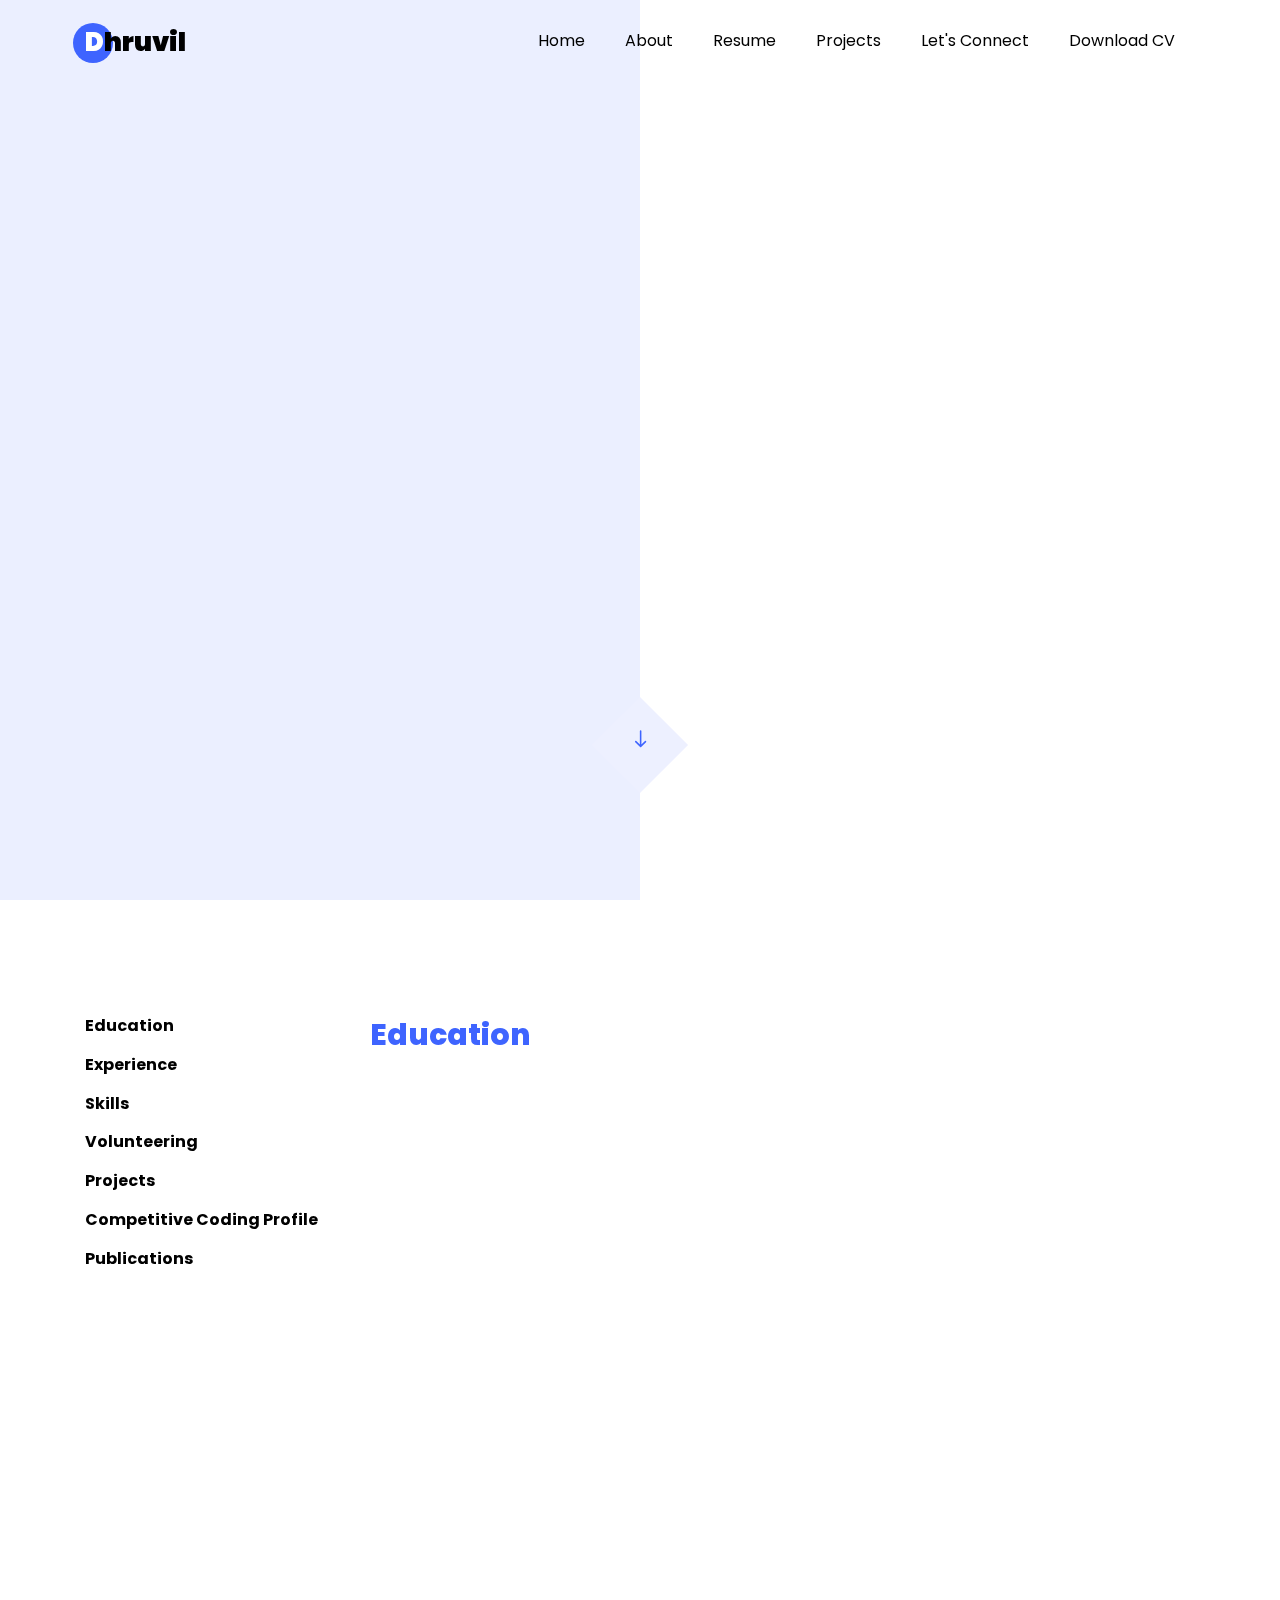
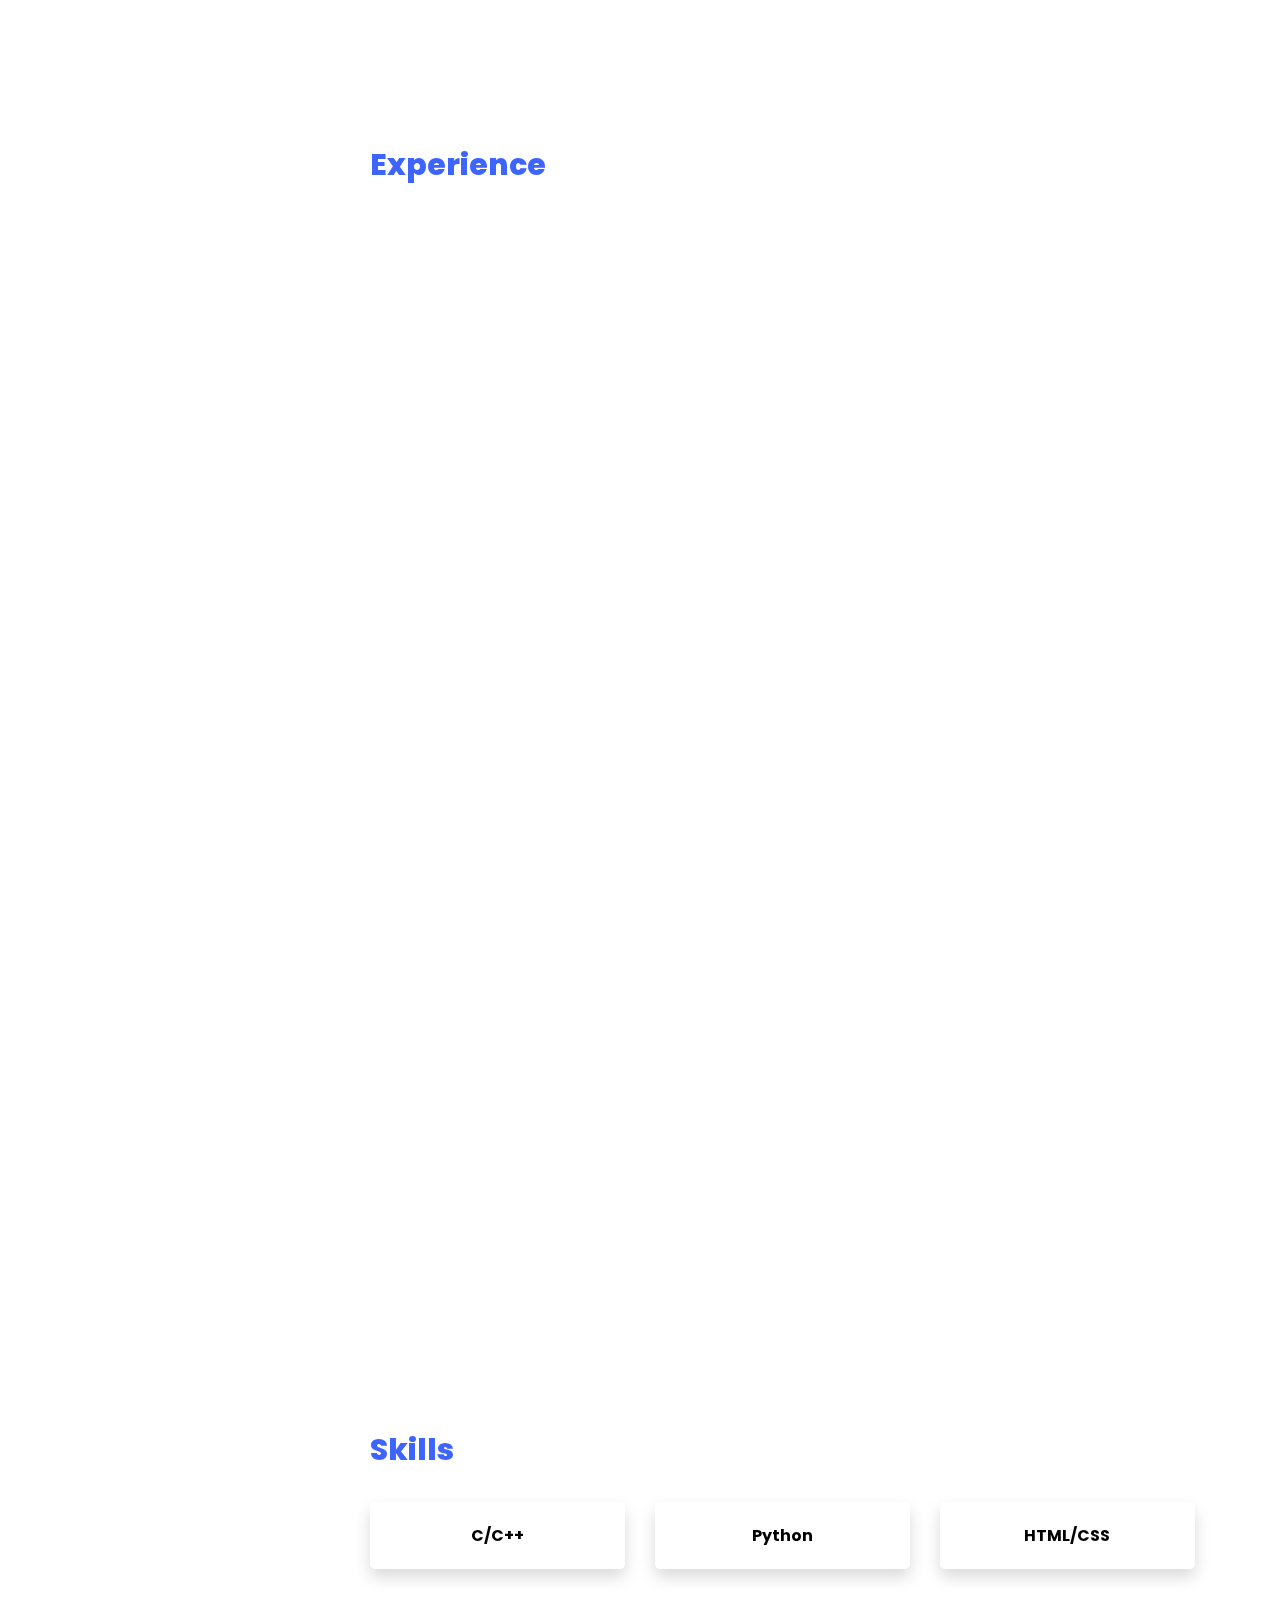
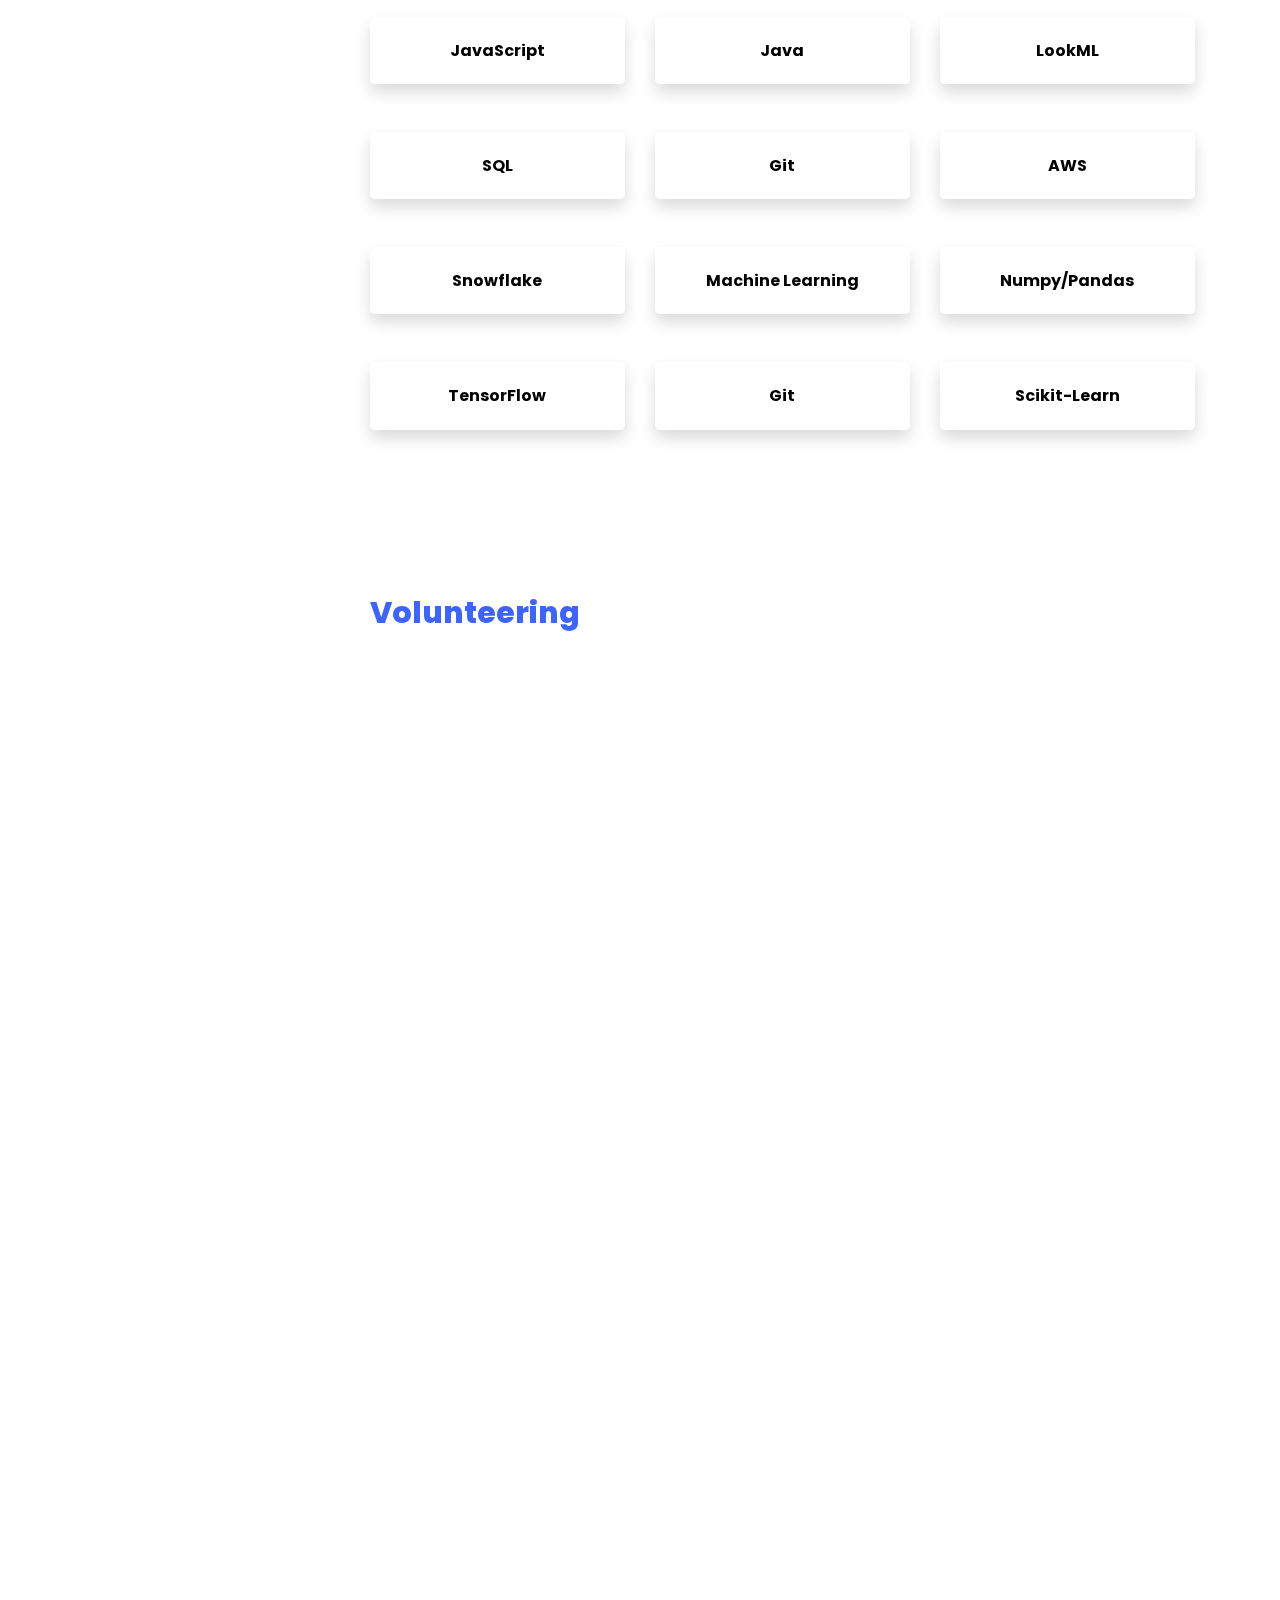
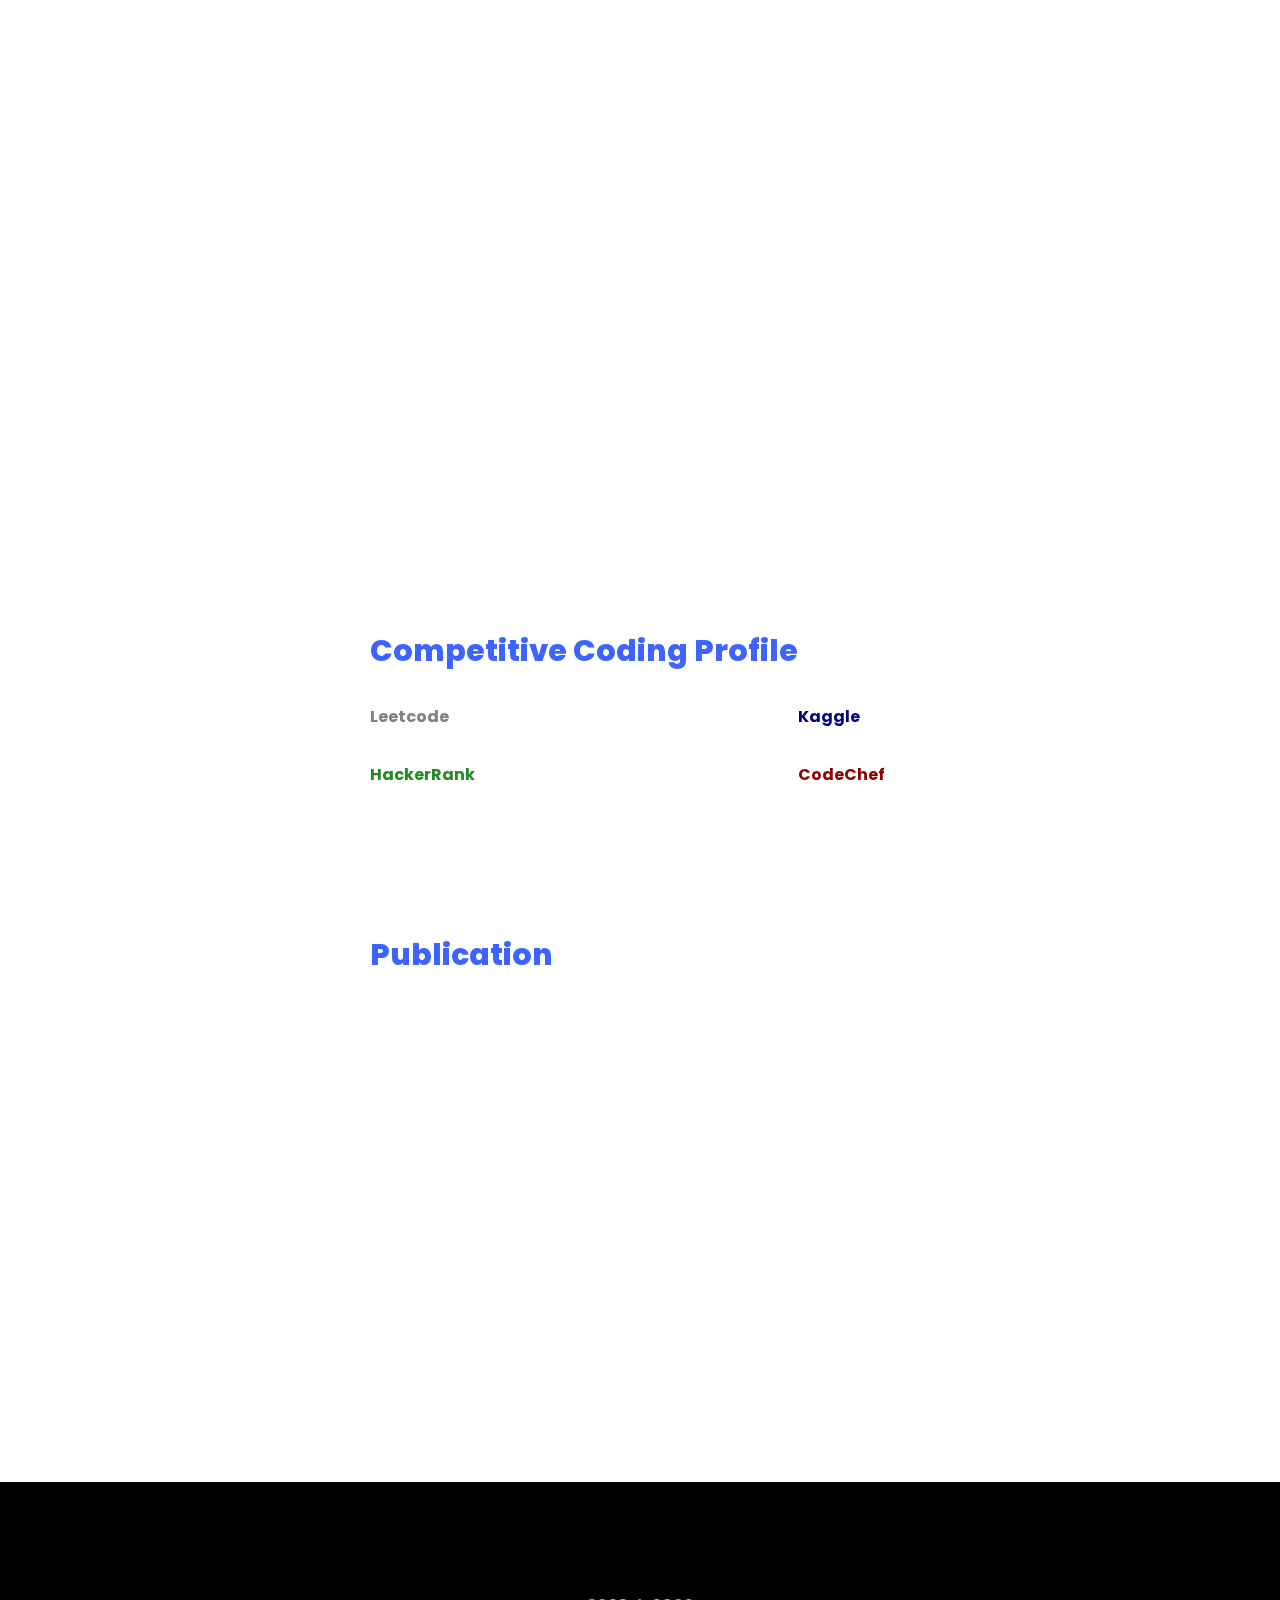
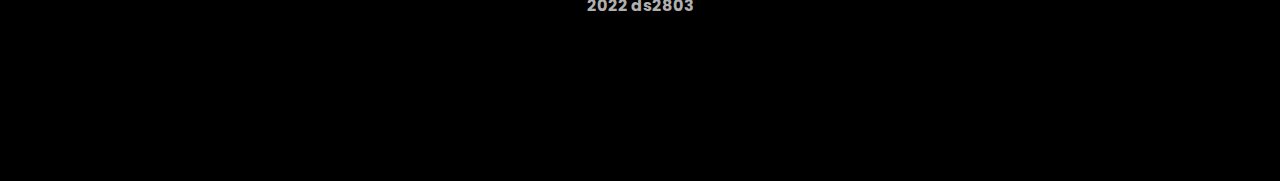
==== index.html @ 4f889ac0 "Updated UI" ====
<!DOCTYPE html>
<html lang="en">

<head>
    <title>Dhruvil Shah Portfolio WebPage</title>
    <meta charset="utf-8">
    <meta name="viewport" content="width=device-width, initial-scale=1, shrink-to-fit=no">
    <link rel="icon" href="favicon_io\favicon.ico">
    <link href="https://fonts.googleapis.com/css?family=Poppins:100,200,300,400,500,600,700,800,900" rel="stylesheet">

    <link rel="stylesheet" href="css/open-iconic-bootstrap.min.css">
    <link rel="stylesheet" href="css/animate.css">

    <link rel="stylesheet" href="css/owl.carousel.min.css">
    <link rel="stylesheet" href="css/owl.theme.default.min.css">
    <link rel="stylesheet" href="css/magnific-popup.css">

    <link rel="stylesheet" href="css/aos.css">

    <link rel="stylesheet" href="css/ionicons.min.css">

    <link rel="stylesheet" href="css/flaticon.css">
    <link rel="stylesheet" href="css/icomoon.css">
    <link rel="stylesheet" href="css/style.css">
</head>

<body data-spy="scroll" data-target=".site-navbar-target" data-offset="300">
<nav class="navbar navbar-expand-lg navbar-dark ftco_navbar ftco-navbar-light site-navbar-target" id="ftco-navbar">
    <div class="container">
        <a class="navbar-brand" href="index.html"><span>D</span>hruvil</a>
        <button class="navbar-toggler js-fh5co-nav-toggle fh5co-nav-toggle" type="button" data-toggle="collapse"
                data-target="#ftco-nav" aria-controls="ftco-nav" aria-expanded="false" aria-label="Toggle navigation">
            <span class="oi oi-menu"></span> Menu
        </button>

        <div class="collapse navbar-collapse" id="ftco-nav">
            <ul class="navbar-nav nav ml-auto">
                <li class="nav-item"><a href="#home-section" class="nav-link"><span>Home</span></a></li>
                <li class="nav-item"><a href="#about-section" class="nav-link"><span>About</span></a></li>
                <li class="nav-item"><a href="#resume-section" class="nav-link"><span>Resume</span></a></li>
                <li class="nav-item"><a href="#page-6" class="nav-link"><span>Projects</span></a></li>
                <li class="nav-item"><a href="#section-counter" class="nav-link"><span>Let's Connect</span></a></li>
                <li class="nav-item"><a href="Dhruvil%20CV.pdf" download="Dhruvil CV.pdf" class="nav-link"><span>Download CV</span></a></li>
            </ul>
        </div>
    </div>
</nav>

<section class="hero-wrap js-fullheight">
    <div class="overlay"></div>
    <div class="container">
        <div class="row no-gutters slider-text js-fullheight justify-content-center align-items-center">
            <div class="col-lg-8 col-md-6 ftco-animate d-flex align-items-center">
                <div class="text text-center">
                    <span class="subheading">Hey! I am</span>
                    <h1>Dhruvil Shah</h1>
                    <h2>I'm a
                        <span class="txt-rotate" data-period="2000" data-rotate='[ "Developer." , "Learner."]'></span>
                    </h2>
                </div>
            </div>
        </div>
    </div>
    <div class="mouse">
        <a href="#" class="mouse-icon">
            <div class="mouse-wheel"><span class="ion-ios-arrow-round-down"></span></div>
        </a>
    </div>
</section>

<!--<section class="ftco-about img ftco-section ftco-no-pt ftco-no-pb" id="about-section">-->
<!--    <div class="container">-->
<!--        <div class="row d-flex no-gutters">-->
<!--            <div class="col-md-6 col-lg-6 d-flex">-->
<!--                <div class="img-about img d-flex align-items-stretch overlay">-->
<!--                    <div class="img d-flex align-self-stretch align-items-center"-->
<!--                         style="background-image:url(images/about.jfif);height : 620px; ">-->
<!--                    </div>-->
<!--                </div>-->
<!--            </div>-->
<!--            <div class="col-md-6 col-lg-6 pl-md-5 py-5 row justify-content-start pb-3">-->
<!--                <div class="col-md-12 heading-section ftco-animate">-->
<!--                    <h2 class="mb-4">About Me</h2>-->
<!--                    <p>I am a Fourth Year Computer Engineering student looking for internships which will enhance my-->
<!--                        skills and help me acquire-->
<!--                        knowledge about a lot of things so that I can cope up with the upcoming technology and invention-->
<!--                        based on Artificial Intelligence and-->
<!--                        Machine Learning. I'm seeking opportunities that allow me to develop and promote technologies-->
<!--                        that would help the entire community.-->
<!--                    </p>-->
<!--                    <ul class="about-info mt-4 px-md-0 px-2">-->
<!--                        <li class="d-flex"><span>Name:</span> <span>Dhruvil Shah</span></li>-->
<!--                        <li class="d-flex"><span>Date of birth:</span> <span>March 28, 2000</span></li>-->
<!--                        <li class="d-flex"><span>Nationality:</span> <span>Indian</span></li>-->
<!--                    </ul>-->
<!--                </div>-->
<!--                <div class="counter-wrap ftco-animate d-flex mt-md-3">-->
<!--                    <div class="text">-->
<!--                        <p><a href="Dhruvil%20CV.pdf" download="Dhruvil CV.pdf" class="btn btn-primary py-3 px-3">Download-->
<!--                            CV</a>-->
<!--                        </p>-->
<!--                    </div>-->
<!--                </div>-->
<!--            </div>-->
<!--        </div>-->
<!--    </div>-->
<!--</section>-->

<section class="ftco-section ftco-no-pb goto-here" id="resume-section">
    <div class="container">
        <div class="row">
            <div class="col-md-3">
                <nav id="navi">
                    <ul>
                        <li><a href="#page-1">Education</a></li>
                        <li><a href="#page-2">Experience</a></li>
                        <li><a href="#page-3">Skills</a></li>
                        <li><a href="#page-4">Volunteering</a></li>
                        <li><a href="#page-6">Projects</a></li>
                        <li><a href="#page-5">Competitive Coding Profile</a></li>
                        <li><a href="#page-7">Publications</a></li>
                    </ul>
                </nav>
            </div>
            <div class="col-md-9">
                <div id="page-1" class="page one">
                    <h2 class="heading">Education</h2>
                    <div class="resume-wrap d-flex ftco-animate">
                        <div class="text pl-3">
                            <span class="date">2018-2022</span>
                            <h2>Modern Education Society's College of Engineering Pune</h2>
                            <span class="position">Bachelor in Computer Engineering</span>
                            <p>CGPA: 9.55</p>
                        </div>
                    </div>
                    <div class="resume-wrap d-flex ftco-animate">
                        <div class="text pl-3">
                            <span class="date">2016-2018</span>
                            <h2>S.M.Choksey High School and Junior College,Pune</h2>
                            <span class="position">H.S.C</span>
                            <p>Percentage : 88.31</p>
                        </div>
                    </div>
                    <div class="resume-wrap d-flex ftco-animate">
                        <div class="text pl-3">
                            <span class="date">2006-2016</span>
                            <h2>ST.Vincents High School,Pune</h2>
                            <span class="position">S.S.C</span>
                            <p>Percentage : 94.2</p>
                        </div>
                    </div>
                </div>

                <div id="page-2" class="page two">
                    <h2 class="heading">Experience</h2>
                    <div class="resume-wrap d-flex ftco-animate">
                        <div class="text pl-3">
                            <span class="date">July 2022 - Present</span>
                            <h2>Associate Engineer</h2>
                            <span class="position">Integral Ad Science</span>
                            <p>Contributes to the development of engineering plans and designs. Perform research and analysis on engineering practises and techniques.</p>
                        </div>
                    </div>
                    <div class="resume-wrap d-flex ftco-animate">
                        <div class="text pl-3">
                            <span class="date">Aug 2021 - May 2022</span>
                            <h2>IAS Scholar</h2>
                            <span class="position">Integral Ad Science</span>
                            <p>Worked on a project titled "AI based IAS Chatbot" with the "Engineering Function" and worked closely with different team members to learn more about the company.</p>
                        </div>
                    </div>
                    <div class="resume-wrap d-flex ftco-animate">
                        <div class="text pl-3">
                            <span class="date">Feb 2021 - Mar 2021</span>
                            <h2>Research and Development Intern</h2>
                            <span class="position">Blowout Technologies</span>
                            <p>Worked on testing of the Blowout App and provided insights on the different event API’s
                                such as Facebook Event API and integrated the same API with app.</p>
                        </div>
                    </div>
                    <div class="resume-wrap d-flex ftco-animate">
                        <div class="text pl-3">
                            <span class="date">Jan 2021 - Feb 2021</span>
                            <h2>Data Science Intern</h2>
                            <span class="position">Technocolabs build with AI</span>
                            <p>Worked on a Data Science project for the company on the various domains of tasks such as
                                Data Analysis, Data Manipulations, Data Classifications techniques, Data Visualizations,
                                and Data Science project deployment.</p>
                        </div>
                    </div>
                    <div class="resume-wrap d-flex ftco-animate">
                        <div class="text pl-3">
                            <span class="date">Nov 2020 - Nov 2020</span>
                            <h2>Research Intern</h2>
                            <span class="position">MedTourEasy</span>
                            <p>Experienced the hands on working of a Research Professional and worked under the
                                supervision of projec mentor & developed the project entitled “Market Research and
                                Visualization”.</p>
                        </div>
                    </div>
                </div>
                <div id="page-3" class="page three">
                    <h2 class="heading">Skills</h2>
                    <div class="row mb-5">
                        <div class="col-lg-4 mb-4">
                            <h2 class="bg-white rounded-lg shadow p-4 h6 font-weight-bold text-center mb-4">C/C++</h2>
                        </div>
                        <div class="col-lg-4 mb-4">
                            <h2 class="bg-white rounded-lg shadow p-4 h6 font-weight-bold text-center mb-4">Python</h2>
                        </div>
                        <div class="col-lg-4 mb-4">
                            <h2 class="bg-white rounded-lg shadow p-4 h6 font-weight-bold text-center mb-4">
                                HTML/CSS</h2>
                        </div>
                        <div class="col-lg-4 mb-4">
                            <h2 class="bg-white rounded-lg shadow p-4 h6 font-weight-bold text-center mb-4">
                                JavaScript</h2>
                        </div>
                        <div class="col-lg-4 mb-4">
                            <h2 class="bg-white rounded-lg shadow p-4 h6 font-weight-bold text-center mb-4">Java</h2>
                        </div>
                        <div class="col-lg-4 mb-4">
                            <h2 class="bg-white rounded-lg shadow p-4 h6 font-weight-bold text-center mb-4">LookML</h2>
                        </div>
                        <div class="col-lg-4 mb-4">
                            <h2 class="bg-white rounded-lg shadow p-4 h6 font-weight-bold text-center mb-4">SQL</h2>
                        </div>
                        <div class="col-lg-4 mb-4">
                            <h2 class="bg-white rounded-lg shadow p-4 h6 font-weight-bold text-center mb-4">Git</h2>
                        </div>
                        <div class="col-lg-4 mb-4">
                            <h2 class="bg-white rounded-lg shadow p-4 h6 font-weight-bold text-center mb-4">AWS</h2>
                        </div>
                        <div class="col-lg-4 mb-4">
                            <h2 class="bg-white rounded-lg shadow p-4 h6 font-weight-bold text-center mb-4">Snowflake</h2>
                        </div>
                        <div class="col-lg-4 mb-4">
                            <h2 class="bg-white rounded-lg shadow p-4 h6 font-weight-bold text-center mb-4">Machine
                                Learning</h2>
                        </div>
                        <div class="col-lg-4 mb-4">
                            <h2 class="bg-white rounded-lg shadow p-4 h6 font-weight-bold text-center mb-4">
                                Numpy/Pandas</h2>
                        </div>
                        <div class="col-lg-4 mb-4">
                            <h2 class="bg-white rounded-lg shadow p-4 h6 font-weight-bold text-center mb-4">
                                TensorFlow</h2>
                        </div>
                        <div class="col-lg-4 mb-4">
                            <h2 class="bg-white rounded-lg shadow p-4 h6 font-weight-bold text-center mb-4">Git</h2>
                        </div>
                        <div class="col-lg-4 mb-4">
                            <h2 class="bg-white rounded-lg shadow p-4 h6 font-weight-bold text-center mb-4">
                                Scikit-Learn</h2>
                        </div>
                    </div>
                </div>
                <div id="page-4" class="page four">
                    <h2 class="heading">Volunteering</h2>
                    <div class="resume-wrap d-flex ftco-animate">
                        <div class="text pl-3">
                            <span class="date">Sept'19 - Aug'20</span>
                            <h2>Developer</h2>
                            <span class="position">DSC MESCOE</span>
                            <p>Developer Students Club MESCOE, is where we create solutions for the community at large. Gained fresh knowledge from the core committee and help them with numerous activities that they conduct.
                            </p>
                        </div>
                    </div>

                    <div class="resume-wrap d-flex ftco-animate">
                        <div class="text pl-3">
                            <span class="date">Aug'20 - Jul'21</span>
                            <h2>Finance Core</h2>
                            <span class="position">DSC MESCOE</span>
                            <p>As a member of the Core Committee, helped the DSC Lead plan various club events. As the Finance Core,
                                managed the club’s finances and get sponsorship for the events with the assistance of the other Core members.
                            </p>
                        </div>
                    </div>
                    <div class="resume-wrap d-flex ftco-animate">
                        <div class="text pl-3">
                            <span class="date">Feb'20 - Jan'21</span>
                            <h2>Campus Influencer</h2>
                            <span class="position">GoogleCrowdSource</span>
                            <p>Google Crowdsource is a platform for crowdsourcing that is created with the goal of enhancing a variety of Google
                                services through the user-facing training of various algorithms. Being a campus influencer, along with other
                                influencers, organized a number of events at our university that encourage students to broaden their horizons and
                                participate in open source.</p>
                        </div>
                    </div>
                    <div class="resume-wrap d-flex ftco-animate">
                        <div class="text pl-3">
                            <span class="date">June'20 - June'20</span>
                            <h2>Event Co-ordinator</h2>
                            <span class="position">Progate</span>
                            <p>Putting up training sessions for developers that wanted to learn programming languages to improve their expertise. Providing the chance to master the industry's most in-demand languages.</p>
                        </div>
                    </div>
                    <div class="resume-wrap d-flex ftco-animate">
                        <div class="text pl-3">
                            <span class="date">Aug'20 - Jan'21</span>
                            <h2>Technical Lead</h2>
                            <span class="position">Script Foundation Pune</span>
                            <p>As the technical lead, coordinated with the chapter lead to plan different foundation-sponsored activities. managed
                                the technical issues, such as hosting events and creating the foundation website, in my role as technical lead.</p>
                        </div>
                    </div>
                </div>

                <div id="page-6" class="page six">
                    <h2 class="heading">Projects</h2>
                    <div class="resume-wrap d-flex ftco-animate">
                        <div class="text pl-3">
                            <h2>JusTalk</h2>
                            <p>JusTalk is a Firebase based Android Open-Source app For developers to refer in case they want to integrate Chatting capabilities to their application. Users can search for other users and also notifications will be sent when the users chat with each other. Feel free to check the app and contribute.</p>
                            <div class="mb-0">
                                <span class='badge badge-secondary'>Android</span>
                                <span class='badge badge-secondary'>Java</span>

                            </div>
                            <iframe src="https://ghbtns.com/github-btn.html?user=d-s-2803&repo=JusTalk&type=watch&count=true&size=small&v=2"
                                    frameborder="0" scrolling="0"
                                    width="100px"
                                    height="30px"></iframe>
                        </div>
                    </div>
                    <div class="resume-wrap d-flex ftco-animate">
                        <div class="text pl-3">
                            <h2>Detection of COVID-19 using
                                X-Rays</h2>
                            <p>A machine learning model that uses numpy and computer vision to determine whether an X-ray is normal, virally infected, or COVID-affected.</p>
                            <div class="mb-0">
                                <span class='badge badge-secondary'>Notebook</span>
                            </div>
                            <iframe src="https://ghbtns.com/github-btn.html?user=d-s-2803&repo=Detection-of-COVID-19-using-X-Rays&type=watch&count=true&size=small&v=2"
                                    frameborder="0" scrolling="0"
                                    width="100px" height="30px"></iframe>
                        </div>
                    </div>
                    <div class="resume-wrap d-flex ftco-animate">
                        <div class="text pl-3">
                            <h2>School Donation Analysis</h2>
                            <p>Analyzing the data collected via
                                donation in school</p>
                            <div class="mb-0">
                                <span class='badge badge-secondary'>Notebook</span>
                            </div>
                            <iframe src="https://ghbtns.com/github-btn.html?user=d-s-2803&repo=School-Donation-Analysis&type=watch&count=true&size=small&v=2"
                                    frameborder="0" scrolling="0"
                                    width="100px"
                                    height="30px"></iframe>
                        </div>
                    </div>
                    <div class="resume-wrap d-flex ftco-animate">
                        <div class="text pl-3">
                            <h2>Anomaly Detection of Time
                                Series</h2>
                            <p>Anomaly detection problem for time
                                series refers to finding outlier
                                data points relative to some
                                standard or usual signal.</p>
                            <div class="mb-0">
                                <span class='badge badge-secondary'>Notebook</span>
                            </div>
                            <iframe src="https://ghbtns.com/github-btn.html?user=d-s-2803&repo=Anomaly-Detection-of-Time-Series&type=watch&count=true&size=small&v=2"
                                    frameborder="0" scrolling="0"
                                    width="100px"
                                    height="30px"></iframe>
                        </div>
                    </div>
                    <div class="resume-wrap d-flex ftco-animate">
                        <div class="text pl-3">
                            <h2>Spotify Skip Prediction</h2>
                            <p>The goal of the app is to predict the
                                likelihood of a user skipping any
                                given song during a listening
                                session.</p>
                            <div class="mb-0">
                                <span class='badge badge-secondary'>Notebook</span>
                            </div>
                            <iframe src="https://ghbtns.com/github-btn.html?user=d-s-2803&repo=Spotify-Skip-Prediction&type=watch&count=true&size=small&v=2"
                                    frameborder="0" scrolling="0"
                                    width="100px"
                                    height="30px"></iframe>
                        </div>
                    </div>
                    <div class="resume-wrap d-flex ftco-animate">
                        <div class="text pl-3">
                            <h2>HTML Realtime Editor</h2>
                            <p>This website is developed to ease the
                                compilation of html codes. In this
                                editor user can directly see the
                                effects of the change in their code
                                on the side screen which is
                                beneficial for the user and this
                                editor is aslo user-friendly which
                                makes the user more entusiastic and
                                develops the habit of coding. An
                                interactive editor always creates
                                the curiousity to learn and explore
                                new things.</p>
                            <div class="mb-0">
                                <span class='badge badge-secondary'>JavaScript</span>
                            </div>
                            <iframe src="https://ghbtns.com/github-btn.html?user=d-s-2803&repo=html-realtime-editor&type=watch&count=true&size=small&v=2"
                                    frameborder="0" scrolling="0"
                                    width="100px"
                                    height="30px"></iframe>
                        </div>
                    </div>
                    <div class="resume-wrap d-flex ftco-animate">
                        <div class="text pl-3">
                            <h2>The Battle of NeighbourHoods</h2>
                            <p>Using numpy and pandas, the model has identified various neighbourhoods in the city of Banglore that, given the area's population, annual family income, etc., have the best likelihood of welcoming a new restaurant.</p>
                            <div class="mb-0">
                                <span class='badge badge-secondary'>Notebook</span>
                            </div>
                            <iframe src="https://ghbtns.com/github-btn.html?user=d-s-2803&repo=The-Battle-of-NeighbourHoods&type=watch&count=true&size=small&v=2"
                                    frameborder="0" scrolling="0"
                                    width="100px"
                                    height="30px"></iframe>
                        </div>
                    </div>
                </div>
                <div id="page-5" class="page five">
                    <h2 class="heading">Competitive Coding Profile</h2>
                    <div class="row">
                        <div class="col-md-6 animate-box" data-animate-effect="fadeInLeft">
                            <div class="progress-wrap">
                                <strong>
                                    <a href="https://leetcode.com/d_s_2803/" target="_blank">
                                        <p style="color:gray">Leetcode</p>
                                    </a>
                                </strong>
                            </div>
                        </div>
                        <div class="col-md-6 animate-box" data-animate-effect="fadeInLeft">
                            <div class="progress-wrap">
                                <strong>
                                    <a href="https://www.kaggle.com/ds2803" target="_blank">
                                        <p style="color:darkblue">Kaggle</p>
                                    </a>
                                </strong>
                            </div>
                        </div>
                        <div class="col-md-6 animate-box" data-animate-effect="fadeInLeft">
                            <div class="progress-wrap">
                                <strong>
                                    <a href="https://www.hackerrank.com/d_s_2803" target="_blank">
                                        <p style="color:forestgreen">HackerRank</p>
                                    </a>
                                </strong>
                            </div>
                        </div>

                        <div class="col-md-6 animate-box" data-animate-effect="fadeInLeft">
                            <div class="progress-wrap">
                                <strong>
                                    <a href="https://www.codechef.com/users/d_s_2803" target="_blank">
                                        <p style="color:darkred">CodeChef</p>
                                    </a>
                                </strong>
                            </div>
                        </div>
                    </div>
                </div>

                <div id="page-7" class="page seven">
                    <h2 class="heading">Publication</h2>
                    <div class="resume-wrap d-flex ftco-animate">
                        <div class="text pl-3">
                            <span class="date">March,2021</span>
                            <h2>Anomaly Detection in Time Series Data of Sensex and Nifty50 With Keras</h2>
                            <span class="position">2021 International Conference on Emerging Smart Computing and Informatics (ESCI), IEEE</span>
                        </div>
                    </div>
                    <div class="resume-wrap d-flex ftco-animate">
                        <div class="text pl-3">
                            <span class="date">August,2022</span>
                            <h2>Image Captioning using Neural Networks</h2>
                            <span class="position">International Journal of Advanced Research in Science, Communication and Technology (IJARSCT)</span>
                        </div>
                    </div>
                </div>
            </div>
        </div>
    </div>
</section>
<!--<section class="ftco-section ftco-no-pt ftco-no-pb ftco-counter img">-->
<!--    <div class="container-fluid px-md-5">-->
<!--        <div class="row d-md-flex align-items-center">-->
<!--            <div class="col-md d-flex justify-content-center counter-wrap ftco-animate">-->
<!--                <div class="block-18 shadow">-->
<!--                    <div class="text">-->
<!--                        <strong class="number" data-number="2">0</strong>-->
<!--                        <span style="color:black;">Publication</span>-->
<!--                    </div>-->
<!--                </div>-->
<!--            </div>-->
<!--            <div class="col-md d-flex justify-content-center counter-wrap ftco-animate">-->
<!--                <div class="block-18 shadow">-->
<!--                    <div class="text">-->
<!--                        <strong class="number" data-number="25">0</strong>-->
<!--                        <span><a href="https://github.com/d-s-2803?tab=repositories" style="color:black;">Completed Projects</a></span>-->
<!--                    </div>-->
<!--                </div>-->
<!--            </div>-->
<!--        </div>-->
<!--    </div>-->
<!--</section>-->
<footer class="ftco-footer ftco-section ftco-no-pt" id="section-counter">
    <div class="container">
        <div class="row mb-5">
            <div class="col-md">
                <div class="ftco-footer-widget">
                    <ul class="ftco-footer-social list-unstyled mt-4" style="text-align: center">
                        <li class="ftco-animate"><a href="https://twitter.com/d_s_2803" target="_blank"><span
                                class="icon-twitter"></span></a></li>
                        <li class="ftco-animate"><a href="https://www.facebook.com/profile.php?id=100008288985265"
                                                    target="_blank"><span class="icon-facebook"></span></a></li>
                        <li class="ftco-animate"><a href="https://www.instagram.com/dhruvil_shah_2803/" target="_blank"><span
                                class="icon-instagram"></span></a></li>
                        <li class="ftco-animate"><a href="https://github.com/d-s-2803" target="_blank"><span
                                class="icon-github"></span></a></li>
                        <li class="ftco-animate"><a href="mailto:dhruvilshah077@gmail.com"
                                                    target="_blank"><span class="icon-contact_mail"></span></a></li>
                        <li class="ftco-animate"><a href="https://www.linkedin.com/in/dhruvil-shah-b416b018a/"
                                                    target="_blank"><span class="icon-linkedin"></span></a></li>
                    </ul>
                    <strong>
                        <center><a href="https://github.com/d-s-2803/PortFolio" target="_blank"> 2022 ds2803</a></center>
                    </strong>
                </div>
            </div>
        </div>
    </div>
</footer>
<!--<div id="ftco-loader" class="show fullscreen">-->
<!--    <svg class="circular" width="48px" height="48px">-->
<!--        <circle class="path-bg" cx="24" cy="24" r="22" fill="none" stroke-width="4" stroke="#eeeeee"/>-->
<!--        <circle class="path" cx="24" cy="24" r="22" fill="none" stroke-width="4" stroke-miterlimit="10"-->
<!--                stroke="#F96D00"/>-->
<!--    </svg>-->
<!--</div>-->
<script src="js/jquery.min.js"></script>
<script src="js/jquery-migrate-3.0.1.min.js"></script>
<script src="js/popper.min.js"></script>
<script src="js/bootstrap.min.js"></script>
<script src="js/jquery.easing.1.3.js"></script>
<script src="js/jquery.waypoints.min.js"></script>
<script src="js/jquery.stellar.min.js"></script>
<script src="js/owl.carousel.min.js"></script>
<script src="js/jquery.magnific-popup.min.js"></script>
<script src="js/aos.js"></script>
<script src="js/jquery.animateNumber.min.js"></script>
<script src="js/scrollax.min.js"></script>

<script src="js/main.js"></script>
</body>

</html>
---- css/flaticon.css ----
/*
  	Flaticon icon font: Flaticon
  	Creation date: 04/01/2019 13:45
  	*/


@font-face {
  font-family: "Flaticon";
  src: url("../fonts/flaticon/font/Flaticon.eot");
  src: url("../fonts/flaticon/font/Flaticon.eot?#iefix") format("embedded-opentype"),
       url("../fonts/flaticon/font/Flaticon.woff") format("woff"),
       url("../fonts/flaticon/font/Flaticon.ttf") format("truetype"),
       url("../fonts/flaticon/font/Flaticon.svg#Flaticon") format("svg");
  font-weight: normal;
  font-style: normal;
}

@media screen and (-webkit-min-device-pixel-ratio:0) {
  @font-face {
    font-family: "Flaticon";
    src: url("../fonts/flaticon/font/Flaticon.svg#Flaticon") format("svg");
  }
}

[class^="flaticon-"]:before, [class*=" flaticon-"]:before,
[class^="flaticon-"]:after, [class*=" flaticon-"]:after {   
  font-family: Flaticon;
  font-style: normal;
  font-weight: normal;
  font-variant: normal;
  text-transform: none;
  line-height: 1;

  /* Better Font Rendering =========== */
  -webkit-font-smoothing: antialiased;
  -moz-osx-font-smoothing: grayscale;
}

.flaticon-ideas:before { content: "\f100"; }
.flaticon-flasks:before { content: "\f101"; }
.flaticon-analysis:before { content: "\f102"; }
.flaticon-ux-design:before { content: "\f103"; }
.flaticon-web-design:before { content: "\f104"; }
.flaticon-idea:before { content: "\f105"; }
.flaticon-innovation:before { content: "\f106"; }
---- css/icomoon.css ----
@font-face {
  font-family: 'icomoon';
  src:  url('../fonts/icomoon/icomoon.eot?6tt51o');
  src:  url('../fonts/icomoon/icomoon.eot?6tt51o#iefix') format('embedded-opentype'),
    url('../fonts/icomoon/icomoon.ttf?6tt51o') format('truetype'),
    url('../fonts/icomoon/icomoon.woff?6tt51o') format('woff'),
    url('../fonts/icomoon/icomoon.svg?6tt51o#icomoon') format('svg');
  font-weight: normal;
  font-style: normal;
}

[class^="icon-"], [class*=" icon-"] {
  /* use !important to prevent issues with browser extensions that change fonts */
  font-family: 'icomoon' !important;
  speak: none;
  font-style: normal;
  font-weight: normal;
  font-variant: normal;
  text-transform: none;
  line-height: 1;

  /* Better Font Rendering =========== */
  -webkit-font-smoothing: antialiased;
  -moz-osx-font-smoothing: grayscale;
}

.icon-asterisk:before {
  content: "\f069";
}
.icon-plus:before {
  content: "\f067";
}
.icon-question:before {
  content: "\f128";
}
.icon-minus:before {
  content: "\f068";
}
.icon-glass:before {
  content: "\f000";
}
.icon-music:before {
  content: "\f001";
}
.icon-search:before {
  content: "\f002";
}
.icon-envelope-o:before {
  content: "\f003";
}
.icon-heart:before {
  content: "\f004";
}
.icon-star:before {
  content: "\f005";
}
.icon-star-o:before {
  content: "\f006";
}
.icon-user:before {
  content: "\f007";
}
.icon-film:before {
  content: "\f008";
}
.icon-th-large:before {
  content: "\f009";
}
.icon-th:before {
  content: "\f00a";
}
.icon-th-list:before {
  content: "\f00b";
}
.icon-check:before {
  content: "\f00c";
}
.icon-close:before {
  content: "\f00d";
}
.icon-remove:before {
  content: "\f00d";
}
.icon-times:before {
  content: "\f00d";
}
.icon-search-plus:before {
  content: "\f00e";
}
.icon-search-minus:before {
  content: "\f010";
}
.icon-power-off:before {
  content: "\f011";
}
.icon-signal:before {
  content: "\f012";
}
.icon-cog:before {
  content: "\f013";
}
.icon-gear:before {
  content: "\f013";
}
.icon-trash-o:before {
  content: "\f014";
}
.icon-home:before {
  content: "\f015";
}
.icon-file-o:before {
  content: "\f016";
}
.icon-clock-o:before {
  content: "\f017";
}
.icon-road:before {
  content: "\f018";
}
.icon-download:before {
  content: "\f019";
}
.icon-arrow-circle-o-down:before {
  content: "\f01a";
}
.icon-arrow-circle-o-up:before {
  content: "\f01b";
}
.icon-inbox:before {
  content: "\f01c";
}
.icon-play-circle-o:before {
  content: "\f01d";
}
.icon-repeat:before {
  content: "\f01e";
}
.icon-rotate-right:before {
  content: "\f01e";
}
.icon-refresh:before {
  content: "\f021";
}
.icon-list-alt:before {
  content: "\f022";
}
.icon-lock:before {
  content: "\f023";
}
.icon-flag:before {
  content: "\f024";
}
.icon-headphones:before {
  content: "\f025";
}
.icon-volume-off:before {
  content: "\f026";
}
.icon-volume-down:before {
  content: "\f027";
}
.icon-volume-up:before {
  content: "\f028";
}
.icon-qrcode:before {
  content: "\f029";
}
.icon-barcode:before {
  content: "\f02a";
}
.icon-tag:before {
  content: "\f02b";
}
.icon-tags:before {
  content: "\f02c";
}
.icon-book:before {
  content: "\f02d";
}
.icon-bookmark:before {
  content: "\f02e";
}
.icon-print:before {
  content: "\f02f";
}
.icon-camera:before {
  content: "\f030";
}
.icon-font:before {
  content: "\f031";
}
.icon-bold:before {
  content: "\f032";
}
.icon-italic:before {
  content: "\f033";
}
.icon-text-height:before {
  content: "\f034";
}
.icon-text-width:before {
  content: "\f035";
}
.icon-align-left:before {
  content: "\f036";
}
.icon-align-center:before {
  content: "\f037";
}
.icon-align-right:before {
  content: "\f038";
}
.icon-align-justify:before {
  content: "\f039";
}
.icon-list:before {
  content: "\f03a";
}
.icon-dedent:before {
  content: "\f03b";
}
.icon-outdent:before {
  content: "\f03b";
}
.icon-indent:before {
  content: "\f03c";
}
.icon-video-camera:before {
  content: "\f03d";
}
.icon-image:before {
  content: "\f03e";
}
.icon-photo:before {
  content: "\f03e";
}
.icon-picture-o:before {
  content: "\f03e";
}
.icon-pencil:before {
  content: "\f040";
}
.icon-map-marker:before {
  content: "\f041";
}
.icon-adjust:before {
  content: "\f042";
}
.icon-tint:before {
  content: "\f043";
}
.icon-edit:before {
  content: "\f044";
}
.icon-pencil-square-o:before {
  content: "\f044";
}
.icon-share-square-o:before {
  content: "\f045";
}
.icon-check-square-o:before {
  content: "\f046";
}
.icon-arrows:before {
  content: "\f047";
}
.icon-step-backward:before {
  content: "\f048";
}
.icon-fast-backward:before {
  content: "\f049";
}
.icon-backward:before {
  content: "\f04a";
}
.icon-play:before {
  content: "\f04b";
}
.icon-pause:before {
  content: "\f04c";
}
.icon-stop:before {
  content: "\f04d";
}
.icon-forward:before {
  content: "\f04e";
}
.icon-fast-forward:before {
  content: "\f050";
}
.icon-step-forward:before {
  content: "\f051";
}
.icon-eject:before {
  content: "\f052";
}
.icon-chevron-left:before {
  content: "\f053";
}
.icon-chevron-right:before {
  content: "\f054";
}
.icon-plus-circle:before {
  content: "\f055";
}
.icon-minus-circle:before {
  content: "\f056";
}
.icon-times-circle:before {
  content: "\f057";
}
.icon-check-circle:before {
  content: "\f058";
}
.icon-question-circle:before {
  content: "\f059";
}
.icon-info-circle:before {
  content: "\f05a";
}
.icon-crosshairs:before {
  content: "\f05b";
}
.icon-times-circle-o:before {
  content: "\f05c";
}
.icon-check-circle-o:before {
  content: "\f05d";
}
.icon-ban:before {
  content: "\f05e";
}
.icon-arrow-left:before {
  content: "\f060";
}
.icon-arrow-right:before {
  content: "\f061";
}
.icon-arrow-up:before {
  content: "\f062";
}
.icon-arrow-down:before {
  content: "\f063";
}
.icon-mail-forward:before {
  content: "\f064";
}
.icon-share:before {
  content: "\f064";
}
.icon-expand:before {
  content: "\f065";
}
.icon-compress:before {
  content: "\f066";
}
.icon-exclamation-circle:before {
  content: "\f06a";
}
.icon-gift:before {
  content: "\f06b";
}
.icon-leaf:before {
  content: "\f06c";
}
.icon-fire:before {
  content: "\f06d";
}
.icon-eye:before {
  content: "\f06e";
}
.icon-eye-slash:before {
  content: "\f070";
}
.icon-exclamation-triangle:before {
  content: "\f071";
}
.icon-warning:before {
  content: "\f071";
}
.icon-plane:before {
  content: "\f072";
}
.icon-calendar:before {
  content: "\f073";
}
.icon-random:before {
  content: "\f074";
}
.icon-comment:before {
  content: "\f075";
}
.icon-magnet:before {
  content: "\f076";
}
.icon-chevron-up:before {
  content: "\f077";
}
.icon-chevron-down:before {
  content: "\f078";
}
.icon-retweet:before {
  content: "\f079";
}
.icon-shopping-cart:before {
  content: "\f07a";
}
.icon-folder:before {
  content: "\f07b";
}
.icon-folder-open:before {
  content: "\f07c";
}
.icon-arrows-v:before {
  content: "\f07d";
}
.icon-arrows-h:before {
  content: "\f07e";
}
.icon-bar-chart:before {
  content: "\f080";
}
.icon-bar-chart-o:before {
  content: "\f080";
}
.icon-twitter-square:before {
  content: "\f081";
}
.icon-facebook-square:before {
  content: "\f082";
}
.icon-camera-retro:before {
  content: "\f083";
}
.icon-key:before {
  content: "\f084";
}
.icon-cogs:before {
  content: "\f085";
}
.icon-gears:before {
  content: "\f085";
}
.icon-comments:before {
  content: "\f086";
}
.icon-thumbs-o-up:before {
  content: "\f087";
}
.icon-thumbs-o-down:before {
  content: "\f088";
}
.icon-star-half:before {
  content: "\f089";
}
.icon-heart-o:before {
  content: "\f08a";
}
.icon-sign-out:before {
  content: "\f08b";
}
.icon-linkedin-square:before {
  content: "\f08c";
}
.icon-thumb-tack:before {
  content: "\f08d";
}
.icon-external-link:before {
  content: "\f08e";
}
.icon-sign-in:before {
  content: "\f090";
}
.icon-trophy:before {
  content: "\f091";
}
.icon-github-square:before {
  content: "\f092";
}
.icon-upload:before {
  content: "\f093";
}
.icon-lemon-o:before {
  content: "\f094";
}
.icon-phone:before {
  content: "\f095";
}
.icon-square-o:before {
  content: "\f096";
}
.icon-bookmark-o:before {
  content: "\f097";
}
.icon-phone-square:before {
  content: "\f098";
}
.icon-twitter:before {
  content: "\f099";
}
.icon-facebook:before {
  content: "\f09a";
}
.icon-facebook-f:before {
  content: "\f09a";
}
.icon-github:before {
  content: "\f09b";
}
.icon-unlock:before {
  content: "\f09c";
}
.icon-credit-card:before {
  content: "\f09d";
}
.icon-feed:before {
  content: "\f09e";
}
.icon-rss:before {
  content: "\f09e";
}
.icon-hdd-o:before {
  content: "\f0a0";
}
.icon-bullhorn:before {
  content: "\f0a1";
}
.icon-bell-o:before {
  content: "\f0a2";
}
.icon-certificate:before {
  content: "\f0a3";
}
.icon-hand-o-right:before {
  content: "\f0a4";
}
.icon-hand-o-left:before {
  content: "\f0a5";
}
.icon-hand-o-up:before {
  content: "\f0a6";
}
.icon-hand-o-down:before {
  content: "\f0a7";
}
.icon-arrow-circle-left:before {
  content: "\f0a8";
}
.icon-arrow-circle-right:before {
  content: "\f0a9";
}
.icon-arrow-circle-up:before {
  content: "\f0aa";
}
.icon-arrow-circle-down:before {
  content: "\f0ab";
}
.icon-globe:before {
  content: "\f0ac";
}
.icon-wrench:before {
  content: "\f0ad";
}
.icon-tasks:before {
  content: "\f0ae";
}
.icon-filter:before {
  content: "\f0b0";
}
.icon-briefcase:before {
  content: "\f0b1";
}
.icon-arrows-alt:before {
  content: "\f0b2";
}
.icon-group:before {
  content: "\f0c0";
}
.icon-users:before {
  content: "\f0c0";
}
.icon-chain:before {
  content: "\f0c1";
}
.icon-link:before {
  content: "\f0c1";
}
.icon-cloud:before {
  content: "\f0c2";
}
.icon-flask:before {
  content: "\f0c3";
}
.icon-cut:before {
  content: "\f0c4";
}
.icon-scissors:before {
  content: "\f0c4";
}
.icon-copy:before {
  content: "\f0c5";
}
.icon-files-o:before {
  content: "\f0c5";
}
.icon-paperclip:before {
  content: "\f0c6";
}
.icon-floppy-o:before {
  content: "\f0c7";
}
.icon-save:before {
  content: "\f0c7";
}
.icon-square:before {
  content: "\f0c8";
}
.icon-bars:before {
  content: "\f0c9";
}
.icon-navicon:before {
  content: "\f0c9";
}
.icon-reorder:before {
  content: "\f0c9";
}
.icon-list-ul:before {
  content: "\f0ca";
}
.icon-list-ol:before {
  content: "\f0cb";
}
.icon-strikethrough:before {
  content: "\f0cc";
}
.icon-underline:before {
  content: "\f0cd";
}
.icon-table:before {
  content: "\f0ce";
}
.icon-magic:before {
  content: "\f0d0";
}
.icon-truck:before {
  content: "\f0d1";
}
.icon-pinterest:before {
  content: "\f0d2";
}
.icon-pinterest-square:before {
  content: "\f0d3";
}
.icon-google-plus-square:before {
  content: "\f0d4";
}
.icon-google-plus:before {
  content: "\f0d5";
}
.icon-money:before {
  content: "\f0d6";
}
.icon-caret-down:before {
  content: "\f0d7";
}
.icon-caret-up:before {
  content: "\f0d8";
}
.icon-caret-left:before {
  content: "\f0d9";
}
.icon-caret-right:before {
  content: "\f0da";
}
.icon-columns:before {
  content: "\f0db";
}
.icon-sort:before {
  content: "\f0dc";
}
.icon-unsorted:before {
  content: "\f0dc";
}
.icon-sort-desc:before {
  content: "\f0dd";
}
.icon-sort-down:before {
  content: "\f0dd";
}
.icon-sort-asc:before {
  content: "\f0de";
}
.icon-sort-up:before {
  content: "\f0de";
}
.icon-envelope:before {
  content: "\f0e0";
}
.icon-linkedin:before {
  content: "\f0e1";
}
.icon-rotate-left:before {
  content: "\f0e2";
}
.icon-undo:before {
  content: "\f0e2";
}
.icon-gavel:before {
  content: "\f0e3";
}
.icon-legal:before {
  content: "\f0e3";
}
.icon-dashboard:before {
  content: "\f0e4";
}
.icon-tachometer:before {
  content: "\f0e4";
}
.icon-comment-o:before {
  content: "\f0e5";
}
.icon-comments-o:before {
  content: "\f0e6";
}
.icon-bolt:before {
  content: "\f0e7";
}
.icon-flash:before {
  content: "\f0e7";
}
.icon-sitemap:before {
  content: "\f0e8";
}
.icon-umbrella:before {
  content: "\f0e9";
}
.icon-clipboard:before {
  content: "\f0ea";
}
.icon-paste:before {
  content: "\f0ea";
}
.icon-lightbulb-o:before {
  content: "\f0eb";
}
.icon-exchange:before {
  content: "\f0ec";
}
.icon-cloud-download:before {
  content: "\f0ed";
}
.icon-cloud-upload:before {
  content: "\f0ee";
}
.icon-user-md:before {
  content: "\f0f0";
}
.icon-stethoscope:before {
  content: "\f0f1";
}
.icon-suitcase:before {
  content: "\f0f2";
}
.icon-bell:before {
  content: "\f0f3";
}
.icon-coffee:before {
  content: "\f0f4";
}
.icon-cutlery:before {
  content: "\f0f5";
}
.icon-file-text-o:before {
  content: "\f0f6";
}
.icon-building-o:before {
  content: "\f0f7";
}
.icon-hospital-o:before {
  content: "\f0f8";
}
.icon-ambulance:before {
  content: "\f0f9";
}
.icon-medkit:before {
  content: "\f0fa";
}
.icon-fighter-jet:before {
  content: "\f0fb";
}
.icon-beer:before {
  content: "\f0fc";
}
.icon-h-square:before {
  content: "\f0fd";
}
.icon-plus-square:before {
  content: "\f0fe";
}
.icon-angle-double-left:before {
  content: "\f100";
}
.icon-angle-double-right:before {
  content: "\f101";
}
.icon-angle-double-up:before {
  content: "\f102";
}
.icon-angle-double-down:before {
  content: "\f103";
}
.icon-angle-left:before {
  content: "\f104";
}
.icon-angle-right:before {
  content: "\f105";
}
.icon-angle-up:before {
  content: "\f106";
}
.icon-angle-down:before {
  content: "\f107";
}
.icon-desktop:before {
  content: "\f108";
}
.icon-laptop:before {
  content: "\f109";
}
.icon-tablet:before {
  content: "\f10a";
}
.icon-mobile:before {
  content: "\f10b";
}
.icon-mobile-phone:before {
  content: "\f10b";
}
.icon-circle-o:before {
  content: "\f10c";
}
.icon-quote-left:before {
  content: "\f10d";
}
.icon-quote-right:before {
  content: "\f10e";
}
.icon-spinner:before {
  content: "\f110";
}
.icon-circle:before {
  content: "\f111";
}
.icon-mail-reply:before {
  content: "\f112";
}
.icon-reply:before {
  content: "\f112";
}
.icon-github-alt:before {
  content: "\f113";
}
.icon-folder-o:before {
  content: "\f114";
}
.icon-folder-open-o:before {
  content: "\f115";
}
.icon-smile-o:before {
  content: "\f118";
}
.icon-frown-o:before {
  content: "\f119";
}
.icon-meh-o:before {
  content: "\f11a";
}
.icon-gamepad:before {
  content: "\f11b";
}
.icon-keyboard-o:before {
  content: "\f11c";
}
.icon-flag-o:before {
  content: "\f11d";
}
.icon-flag-checkered:before {
  content: "\f11e";
}
.icon-terminal:before {
  content: "\f120";
}
.icon-code:before {
  content: "\f121";
}
.icon-mail-reply-all:before {
  content: "\f122";
}
.icon-reply-all:before {
  content: "\f122";
}
.icon-star-half-empty:before {
  content: "\f123";
}
.icon-star-half-full:before {
  content: "\f123";
}
.icon-star-half-o:before {
  content: "\f123";
}
.icon-location-arrow:before {
  content: "\f124";
}
.icon-crop:before {
  content: "\f125";
}
.icon-code-fork:before {
  content: "\f126";
}
.icon-chain-broken:before {
  content: "\f127";
}
.icon-unlink:before {
  content: "\f127";
}
.icon-info:before {
  content: "\f129";
}
.icon-exclamation:before {
  content: "\f12a";
}
.icon-superscript:before {
  content: "\f12b";
}
.icon-subscript:before {
  content: "\f12c";
}
.icon-eraser:before {
  content: "\f12d";
}
.icon-puzzle-piece:before {
  content: "\f12e";
}
.icon-microphone:before {
  content: "\f130";
}
.icon-microphone-slash:before {
  content: "\f131";
}
.icon-shield:before {
  content: "\f132";
}
.icon-calendar-o:before {
  content: "\f133";
}
.icon-fire-extinguisher:before {
  content: "\f134";
}
.icon-rocket:before {
  content: "\f135";
}
.icon-maxcdn:before {
  content: "\f136";
}
.icon-chevron-circle-left:before {
  content: "\f137";
}
.icon-chevron-circle-right:before {
  content: "\f138";
}
.icon-chevron-circle-up:before {
  content: "\f139";
}
.icon-chevron-circle-down:before {
  content: "\f13a";
}
.icon-html5:before {
  content: "\f13b";
}
.icon-css3:before {
  content: "\f13c";
}
.icon-anchor:before {
  content: "\f13d";
}
.icon-unlock-alt:before {
  content: "\f13e";
}
.icon-bullseye:before {
  content: "\f140";
}
.icon-ellipsis-h:before {
  content: "\f141";
}
.icon-ellipsis-v:before {
  content: "\f142";
}
.icon-rss-square:before {
  content: "\f143";
}
.icon-play-circle:before {
  content: "\f144";
}
.icon-ticket:before {
  content: "\f145";
}
.icon-minus-square:before {
  content: "\f146";
}
.icon-minus-square-o:before {
  content: "\f147";
}
.icon-level-up:before {
  content: "\f148";
}
.icon-level-down:before {
  content: "\f149";
}
.icon-check-square:before {
  content: "\f14a";
}
.icon-pencil-square:before {
  content: "\f14b";
}
.icon-external-link-square:before {
  content: "\f14c";
}
.icon-share-square:before {
  content: "\f14d";
}
.icon-compass:before {
  content: "\f14e";
}
.icon-caret-square-o-down:before {
  content: "\f150";
}
.icon-toggle-down:before {
  content: "\f150";
}
.icon-caret-square-o-up:before {
  content: "\f151";
}
.icon-toggle-up:before {
  content: "\f151";
}
.icon-caret-square-o-right:before {
  content: "\f152";
}
.icon-toggle-right:before {
  content: "\f152";
}
.icon-eur:before {
  content: "\f153";
}
.icon-euro:before {
  content: "\f153";
}
.icon-gbp:before {
  content: "\f154";
}
.icon-dollar:before {
  content: "\f155";
}
.icon-usd:before {
  content: "\f155";
}
.icon-inr:before {
  content: "\f156";
}
.icon-rupee:before {
  content: "\f156";
}
.icon-cny:before {
  content: "\f157";
}
.icon-jpy:before {
  content: "\f157";
}
.icon-rmb:before {
  content: "\f157";
}
.icon-yen:before {
  content: "\f157";
}
.icon-rouble:before {
  content: "\f158";
}
.icon-rub:before {
  content: "\f158";
}
.icon-ruble:before {
  content: "\f158";
}
.icon-krw:before {
  content: "\f159";
}
.icon-won:before {
  content: "\f159";
}
.icon-bitcoin:before {
  content: "\f15a";
}
.icon-btc:before {
  content: "\f15a";
}
.icon-file:before {
  content: "\f15b";
}
.icon-file-text:before {
  content: "\f15c";
}
.icon-sort-alpha-asc:before {
  content: "\f15d";
}
.icon-sort-alpha-desc:before {
  content: "\f15e";
}
.icon-sort-amount-asc:before {
  content: "\f160";
}
.icon-sort-amount-desc:before {
  content: "\f161";
}
.icon-sort-numeric-asc:before {
  content: "\f162";
}
.icon-sort-numeric-desc:before {
  content: "\f163";
}
.icon-thumbs-up:before {
  content: "\f164";
}
.icon-thumbs-down:before {
  content: "\f165";
}
.icon-youtube-square:before {
  content: "\f166";
}
.icon-youtube:before {
  content: "\f167";
}
.icon-xing:before {
  content: "\f168";
}
.icon-xing-square:before {
  content: "\f169";
}
.icon-youtube-play:before {
  content: "\f16a";
}
.icon-dropbox:before {
  content: "\f16b";
}
.icon-stack-overflow:before {
  content: "\f16c";
}
.icon-instagram:before {
  content: "\f16d";
}
.icon-flickr:before {
  content: "\f16e";
}
.icon-adn:before {
  content: "\f170";
}
.icon-bitbucket:before {
  content: "\f171";
}
.icon-bitbucket-square:before {
  content: "\f172";
}
.icon-tumblr:before {
  content: "\f173";
}
.icon-tumblr-square:before {
  content: "\f174";
}
.icon-long-arrow-down:before {
  content: "\f175";
}
.icon-long-arrow-up:before {
  content: "\f176";
}
.icon-long-arrow-left:before {
  content: "\f177";
}
.icon-long-arrow-right:before {
  content: "\f178";
}
.icon-apple:before {
  content: "\f179";
}
.icon-windows:before {
  content: "\f17a";
}
.icon-android:before {
  content: "\f17b";
}
.icon-linux:before {
  content: "\f17c";
}
.icon-dribbble:before {
  content: "\f17d";
}
.icon-skype:before {
  content: "\f17e";
}
.icon-foursquare:before {
  content: "\f180";
}
.icon-trello:before {
  content: "\f181";
}
.icon-female:before {
  content: "\f182";
}
.icon-male:before {
  content: "\f183";
}
.icon-gittip:before {
  content: "\f184";
}
.icon-gratipay:before {
  content: "\f184";
}
.icon-sun-o:before {
  content: "\f185";
}
.icon-moon-o:before {
  content: "\f186";
}
.icon-archive:before {
  content: "\f187";
}
.icon-bug:before {
  content: "\f188";
}
.icon-vk:before {
  content: "\f189";
}
.icon-weibo:before {
  content: "\f18a";
}
.icon-renren:before {
  content: "\f18b";
}
.icon-pagelines:before {
  content: "\f18c";
}
.icon-stack-exchange:before {
  content: "\f18d";
}
.icon-arrow-circle-o-right:before {
  content: "\f18e";
}
.icon-arrow-circle-o-left:before {
  content: "\f190";
}
.icon-caret-square-o-left:before {
  content: "\f191";
}
.icon-toggle-left:before {
  content: "\f191";
}
.icon-dot-circle-o:before {
  content: "\f192";
}
.icon-wheelchair:before {
  content: "\f193";
}
.icon-vimeo-square:before {
  content: "\f194";
}
.icon-try:before {
  content: "\f195";
}
.icon-turkish-lira:before {
  content: "\f195";
}
.icon-plus-square-o:before {
  content: "\f196";
}
.icon-space-shuttle:before {
  content: "\f197";
}
.icon-slack:before {
  content: "\f198";
}
.icon-envelope-square:before {
  content: "\f199";
}
.icon-wordpress:before {
  content: "\f19a";
}
.icon-openid:before {
  content: "\f19b";
}
.icon-bank:before {
  content: "\f19c";
}
.icon-institution:before {
  content: "\f19c";
}
.icon-university:before {
  content: "\f19c";
}
.icon-graduation-cap:before {
  content: "\f19d";
}
.icon-mortar-board:before {
  content: "\f19d";
}
.icon-yahoo:before {
  content: "\f19e";
}
.icon-google:before {
  content: "\f1a0";
}
.icon-reddit:before {
  content: "\f1a1";
}
.icon-reddit-square:before {
  content: "\f1a2";
}
.icon-stumbleupon-circle:before {
  content: "\f1a3";
}
.icon-stumbleupon:before {
  content: "\f1a4";
}
.icon-delicious:before {
  content: "\f1a5";
}
.icon-digg:before {
  content: "\f1a6";
}
.icon-pied-piper-pp:before {
  content: "\f1a7";
}
.icon-pied-piper-alt:before {
  content: "\f1a8";
}
.icon-drupal:before {
  content: "\f1a9";
}
.icon-joomla:before {
  content: "\f1aa";
}
.icon-language:before {
  content: "\f1ab";
}
.icon-fax:before {
  content: "\f1ac";
}
.icon-building:before {
  content: "\f1ad";
}
.icon-child:before {
  content: "\f1ae";
}
.icon-paw:before {
  content: "\f1b0";
}
.icon-spoon:before {
  content: "\f1b1";
}
.icon-cube:before {
  content: "\f1b2";
}
.icon-cubes:before {
  content: "\f1b3";
}
.icon-behance:before {
  content: "\f1b4";
}
.icon-behance-square:before {
  content: "\f1b5";
}
.icon-steam:before {
  content: "\f1b6";
}
.icon-steam-square:before {
  content: "\f1b7";
}
.icon-recycle:before {
  content: "\f1b8";
}
.icon-automobile:before {
  content: "\f1b9";
}
.icon-car:before {
  content: "\f1b9";
}
.icon-cab:before {
  content: "\f1ba";
}
.icon-taxi:before {
  content: "\f1ba";
}
.icon-tree:before {
  content: "\f1bb";
}
.icon-spotify:before {
  content: "\f1bc";
}
.icon-deviantart:before {
  content: "\f1bd";
}
.icon-soundcloud:before {
  content: "\f1be";
}
.icon-database:before {
  content: "\f1c0";
}
.icon-file-pdf-o:before {
  content: "\f1c1";
}
.icon-file-word-o:before {
  content: "\f1c2";
}
.icon-file-excel-o:before {
  content: "\f1c3";
}
.icon-file-powerpoint-o:before {
  content: "\f1c4";
}
.icon-file-image-o:before {
  content: "\f1c5";
}
.icon-file-photo-o:before {
  content: "\f1c5";
}
.icon-file-picture-o:before {
  content: "\f1c5";
}
.icon-file-archive-o:before {
  content: "\f1c6";
}
.icon-file-zip-o:before {
  content: "\f1c6";
}
.icon-file-audio-o:before {
  content: "\f1c7";
}
.icon-file-sound-o:before {
  content: "\f1c7";
}
.icon-file-movie-o:before {
  content: "\f1c8";
}
.icon-file-video-o:before {
  content: "\f1c8";
}
.icon-file-code-o:before {
  content: "\f1c9";
}
.icon-vine:before {
  content: "\f1ca";
}
.icon-codepen:before {
  content: "\f1cb";
}
.icon-jsfiddle:before {
  content: "\f1cc";
}
.icon-life-bouy:before {
  content: "\f1cd";
}
.icon-life-buoy:before {
  content: "\f1cd";
}
.icon-life-ring:before {
  content: "\f1cd";
}
.icon-life-saver:before {
  content: "\f1cd";
}
.icon-support:before {
  content: "\f1cd";
}
.icon-circle-o-notch:before {
  content: "\f1ce";
}
.icon-ra:before {
  content: "\f1d0";
}
.icon-rebel:before {
  content: "\f1d0";
}
.icon-resistance:before {
  content: "\f1d0";
}
.icon-empire:before {
  content: "\f1d1";
}
.icon-ge:before {
  content: "\f1d1";
}
.icon-git-square:before {
  content: "\f1d2";
}
.icon-git:before {
  content: "\f1d3";
}
.icon-hacker-news:before {
  content: "\f1d4";
}
.icon-y-combinator-square:before {
  content: "\f1d4";
}
.icon-yc-square:before {
  content: "\f1d4";
}
.icon-tencent-weibo:before {
  content: "\f1d5";
}
.icon-qq:before {
  content: "\f1d6";
}
.icon-wechat:before {
  content: "\f1d7";
}
.icon-weixin:before {
  content: "\f1d7";
}
.icon-paper-plane:before {
  content: "\f1d8";
}
.icon-send:before {
  content: "\f1d8";
}
.icon-paper-plane-o:before {
  content: "\f1d9";
}
.icon-send-o:before {
  content: "\f1d9";
}
.icon-history:before {
  content: "\f1da";
}
.icon-circle-thin:before {
  content: "\f1db";
}
.icon-header:before {
  content: "\f1dc";
}
.icon-paragraph:before {
  content: "\f1dd";
}
.icon-sliders:before {
  content: "\f1de";
}
.icon-share-alt:before {
  content: "\f1e0";
}
.icon-share-alt-square:before {
  content: "\f1e1";
}
.icon-bomb:before {
  content: "\f1e2";
}
.icon-futbol-o:before {
  content: "\f1e3";
}
.icon-soccer-ball-o:before {
  content: "\f1e3";
}
.icon-tty:before {
  content: "\f1e4";
}
.icon-binoculars:before {
  content: "\f1e5";
}
.icon-plug:before {
  content: "\f1e6";
}
.icon-slideshare:before {
  content: "\f1e7";
}
.icon-twitch:before {
  content: "\f1e8";
}
.icon-yelp:before {
  content: "\f1e9";
}
.icon-newspaper-o:before {
  content: "\f1ea";
}
.icon-wifi:before {
  content: "\f1eb";
}
.icon-calculator:before {
  content: "\f1ec";
}
.icon-paypal:before {
  content: "\f1ed";
}
.icon-google-wallet:before {
  content: "\f1ee";
}
.icon-cc-visa:before {
  content: "\f1f0";
}
.icon-cc-mastercard:before {
  content: "\f1f1";
}
.icon-cc-discover:before {
  content: "\f1f2";
}
.icon-cc-amex:before {
  content: "\f1f3";
}
.icon-cc-paypal:before {
  content: "\f1f4";
}
.icon-cc-stripe:before {
  content: "\f1f5";
}
.icon-bell-slash:before {
  content: "\f1f6";
}
.icon-bell-slash-o:before {
  content: "\f1f7";
}
.icon-trash:before {
  content: "\f1f8";
}
.icon-copyright:before {
  content: "\f1f9";
}
.icon-at:before {
  content: "\f1fa";
}
.icon-eyedropper:before {
  content: "\f1fb";
}
.icon-paint-brush:before {
  content: "\f1fc";
}
.icon-birthday-cake:before {
  content: "\f1fd";
}
.icon-area-chart:before {
  content: "\f1fe";
}
.icon-pie-chart:before {
  content: "\f200";
}
.icon-line-chart:before {
  content: "\f201";
}
.icon-lastfm:before {
  content: "\f202";
}
.icon-lastfm-square:before {
  content: "\f203";
}
.icon-toggle-off:before {
  content: "\f204";
}
.icon-toggle-on:before {
  content: "\f205";
}
.icon-bicycle:before {
  content: "\f206";
}
.icon-bus:before {
  content: "\f207";
}
.icon-ioxhost:before {
  content: "\f208";
}
.icon-angellist:before {
  content: "\f209";
}
.icon-cc:before {
  content: "\f20a";
}
.icon-ils:before {
  content: "\f20b";
}
.icon-shekel:before {
  content: "\f20b";
}
.icon-sheqel:before {
  content: "\f20b";
}
.icon-meanpath:before {
  content: "\f20c";
}
.icon-buysellads:before {
  content: "\f20d";
}
.icon-connectdevelop:before {
  content: "\f20e";
}
.icon-dashcube:before {
  content: "\f210";
}
.icon-forumbee:before {
  content: "\f211";
}
.icon-leanpub:before {
  content: "\f212";
}
.icon-sellsy:before {
  content: "\f213";
}
.icon-shirtsinbulk:before {
  content: "\f214";
}
.icon-simplybuilt:before {
  content: "\f215";
}
.icon-skyatlas:before {
  content: "\f216";
}
.icon-cart-plus:before {
  content: "\f217";
}
.icon-cart-arrow-down:before {
  content: "\f218";
}
.icon-diamond:before {
  content: "\f219";
}
.icon-ship:before {
  content: "\f21a";
}
.icon-user-secret:before {
  content: "\f21b";
}
.icon-motorcycle:before {
  content: "\f21c";
}
.icon-street-view:before {
  content: "\f21d";
}
.icon-heartbeat:before {
  content: "\f21e";
}
.icon-venus:before {
  content: "\f221";
}
.icon-mars:before {
  content: "\f222";
}
.icon-mercury:before {
  content: "\f223";
}
.icon-intersex:before {
  content: "\f224";
}
.icon-transgender:before {
  content: "\f224";
}
.icon-transgender-alt:before {
  content: "\f225";
}
.icon-venus-double:before {
  content: "\f226";
}
.icon-mars-double:before {
  content: "\f227";
}
.icon-venus-mars:before {
  content: "\f228";
}
.icon-mars-stroke:before {
  content: "\f229";
}
.icon-mars-stroke-v:before {
  content: "\f22a";
}
.icon-mars-stroke-h:before {
  content: "\f22b";
}
.icon-neuter:before {
  content: "\f22c";
}
.icon-genderless:before {
  content: "\f22d";
}
.icon-facebook-official:before {
  content: "\f230";
}
.icon-pinterest-p:before {
  content: "\f231";
}
.icon-whatsapp:before {
  content: "\f232";
}
.icon-server:before {
  content: "\f233";
}
.icon-user-plus:before {
  content: "\f234";
}
.icon-user-times:before {
  content: "\f235";
}
.icon-bed:before {
  content: "\f236";
}
.icon-hotel:before {
  content: "\f236";
}
.icon-viacoin:before {
  content: "\f237";
}
.icon-train:before {
  content: "\f238";
}
.icon-subway:before {
  content: "\f239";
}
.icon-medium:before {
  content: "\f23a";
}
.icon-y-combinator:before {
  content: "\f23b";
}
.icon-yc:before {
  content: "\f23b";
}
.icon-optin-monster:before {
  content: "\f23c";
}
.icon-opencart:before {
  content: "\f23d";
}
.icon-expeditedssl:before {
  content: "\f23e";
}
.icon-battery:before {
  content: "\f240";
}
.icon-battery-4:before {
  content: "\f240";
}
.icon-battery-full:before {
  content: "\f240";
}
.icon-battery-3:before {
  content: "\f241";
}
.icon-battery-three-quarters:before {
  content: "\f241";
}
.icon-battery-2:before {
  content: "\f242";
}
.icon-battery-half:before {
  content: "\f242";
}
.icon-battery-1:before {
  content: "\f243";
}
.icon-battery-quarter:before {
  content: "\f243";
}
.icon-battery-0:before {
  content: "\f244";
}
.icon-battery-empty:before {
  content: "\f244";
}
.icon-mouse-pointer:before {
  content: "\f245";
}
.icon-i-cursor:before {
  content: "\f246";
}
.icon-object-group:before {
  content: "\f247";
}
.icon-object-ungroup:before {
  content: "\f248";
}
.icon-sticky-note:before {
  content: "\f249";
}
.icon-sticky-note-o:before {
  content: "\f24a";
}
.icon-cc-jcb:before {
  content: "\f24b";
}
.icon-cc-diners-club:before {
  content: "\f24c";
}
.icon-clone:before {
  content: "\f24d";
}
.icon-balance-scale:before {
  content: "\f24e";
}
.icon-hourglass-o:before {
  content: "\f250";
}
.icon-hourglass-1:before {
  content: "\f251";
}
.icon-hourglass-start:before {
  content: "\f251";
}
.icon-hourglass-2:before {
  content: "\f252";
}
.icon-hourglass-half:before {
  content: "\f252";
}
.icon-hourglass-3:before {
  content: "\f253";
}
.icon-hourglass-end:before {
  content: "\f253";
}
.icon-hourglass:before {
  content: "\f254";
}
.icon-hand-grab-o:before {
  content: "\f255";
}
.icon-hand-rock-o:before {
  content: "\f255";
}
.icon-hand-paper-o:before {
  content: "\f256";
}
.icon-hand-stop-o:before {
  content: "\f256";
}
.icon-hand-scissors-o:before {
  content: "\f257";
}
.icon-hand-lizard-o:before {
  content: "\f258";
}
.icon-hand-spock-o:before {
  content: "\f259";
}
.icon-hand-pointer-o:before {
  content: "\f25a";
}
.icon-hand-peace-o:before {
  content: "\f25b";
}
.icon-trademark:before {
  content: "\f25c";
}
.icon-registered:before {
  content: "\f25d";
}
.icon-creative-commons:before {
  content: "\f25e";
}
.icon-gg:before {
  content: "\f260";
}
.icon-gg-circle:before {
  content: "\f261";
}
.icon-tripadvisor:before {
  content: "\f262";
}
.icon-odnoklassniki:before {
  content: "\f263";
}
.icon-odnoklassniki-square:before {
  content: "\f264";
}
.icon-get-pocket:before {
  content: "\f265";
}
.icon-wikipedia-w:before {
  content: "\f266";
}
.icon-safari:before {
  content: "\f267";
}
.icon-chrome:before {
  content: "\f268";
}
.icon-firefox:before {
  content: "\f269";
}
.icon-opera:before {
  content: "\f26a";
}
.icon-internet-explorer:before {
  content: "\f26b";
}
.icon-television:before {
  content: "\f26c";
}
.icon-tv:before {
  content: "\f26c";
}
.icon-contao:before {
  content: "\f26d";
}
.icon-500px:before {
  content: "\f26e";
}
.icon-amazon:before {
  content: "\f270";
}
.icon-calendar-plus-o:before {
  content: "\f271";
}
.icon-calendar-minus-o:before {
  content: "\f272";
}
.icon-calendar-times-o:before {
  content: "\f273";
}
.icon-calendar-check-o:before {
  content: "\f274";
}
.icon-industry:before {
  content: "\f275";
}
.icon-map-pin:before {
  content: "\f276";
}
.icon-map-signs:before {
  content: "\f277";
}
.icon-map-o:before {
  content: "\f278";
}
.icon-map:before {
  content: "\f279";
}
.icon-commenting:before {
  content: "\f27a";
}
.icon-commenting-o:before {
  content: "\f27b";
}
.icon-houzz:before {
  content: "\f27c";
}
.icon-vimeo:before {
  content: "\f27d";
}
.icon-black-tie:before {
  content: "\f27e";
}
.icon-fonticons:before {
  content: "\f280";
}
.icon-reddit-alien:before {
  content: "\f281";
}
.icon-edge:before {
  content: "\f282";
}
.icon-credit-card-alt:before {
  content: "\f283";
}
.icon-codiepie:before {
  content: "\f284";
}
.icon-modx:before {
  content: "\f285";
}
.icon-fort-awesome:before {
  content: "\f286";
}
.icon-usb:before {
  content: "\f287";
}
.icon-product-hunt:before {
  content: "\f288";
}
.icon-mixcloud:before {
  content: "\f289";
}
.icon-scribd:before {
  content: "\f28a";
}
.icon-pause-circle:before {
  content: "\f28b";
}
.icon-pause-circle-o:before {
  content: "\f28c";
}
.icon-stop-circle:before {
  content: "\f28d";
}
.icon-stop-circle-o:before {
  content: "\f28e";
}
.icon-shopping-bag:before {
  content: "\f290";
}
.icon-shopping-basket:before {
  content: "\f291";
}
.icon-hashtag:before {
  content: "\f292";
}
.icon-bluetooth:before {
  content: "\f293";
}
.icon-bluetooth-b:before {
  content: "\f294";
}
.icon-percent:before {
  content: "\f295";
}
.icon-gitlab:before {
  content: "\f296";
}
.icon-wpbeginner:before {
  content: "\f297";
}
.icon-wpforms:before {
  content: "\f298";
}
.icon-envira:before {
  content: "\f299";
}
.icon-universal-access:before {
  content: "\f29a";
}
.icon-wheelchair-alt:before {
  content: "\f29b";
}
.icon-question-circle-o:before {
  content: "\f29c";
}
.icon-blind:before {
  content: "\f29d";
}
.icon-audio-description:before {
  content: "\f29e";
}
.icon-volume-control-phone:before {
  content: "\f2a0";
}
.icon-braille:before {
  content: "\f2a1";
}
.icon-assistive-listening-systems:before {
  content: "\f2a2";
}
.icon-american-sign-language-interpreting:before {
  content: "\f2a3";
}
.icon-asl-interpreting:before {
  content: "\f2a3";
}
.icon-deaf:before {
  content: "\f2a4";
}
.icon-deafness:before {
  content: "\f2a4";
}
.icon-hard-of-hearing:before {
  content: "\f2a4";
}
.icon-glide:before {
  content: "\f2a5";
}
.icon-glide-g:before {
  content: "\f2a6";
}
.icon-sign-language:before {
  content: "\f2a7";
}
.icon-signing:before {
  content: "\f2a7";
}
.icon-low-vision:before {
  content: "\f2a8";
}
.icon-viadeo:before {
  content: "\f2a9";
}
.icon-viadeo-square:before {
  content: "\f2aa";
}
.icon-snapchat:before {
  content: "\f2ab";
}
.icon-snapchat-ghost:before {
  content: "\f2ac";
}
.icon-snapchat-square:before {
  content: "\f2ad";
}
.icon-pied-piper:before {
  content: "\f2ae";
}
.icon-first-order:before {
  content: "\f2b0";
}
.icon-yoast:before {
  content: "\f2b1";
}
.icon-themeisle:before {
  content: "\f2b2";
}
.icon-google-plus-circle:before {
  content: "\f2b3";
}
.icon-google-plus-official:before {
  content: "\f2b3";
}
.icon-fa:before {
  content: "\f2b4";
}
.icon-font-awesome:before {
  content: "\f2b4";
}
.icon-handshake-o:before {
  content: "\f2b5";
}
.icon-envelope-open:before {
  content: "\f2b6";
}
.icon-envelope-open-o:before {
  content: "\f2b7";
}
.icon-linode:before {
  content: "\f2b8";
}
.icon-address-book:before {
  content: "\f2b9";
}
.icon-address-book-o:before {
  content: "\f2ba";
}
.icon-address-card:before {
  content: "\f2bb";
}
.icon-vcard:before {
  content: "\f2bb";
}
.icon-address-card-o:before {
  content: "\f2bc";
}
.icon-vcard-o:before {
  content: "\f2bc";
}
.icon-user-circle:before {
  content: "\f2bd";
}
.icon-user-circle-o:before {
  content: "\f2be";
}
.icon-user-o:before {
  content: "\f2c0";
}
.icon-id-badge:before {
  content: "\f2c1";
}
.icon-drivers-license:before {
  content: "\f2c2";
}
.icon-id-card:before {
  content: "\f2c2";
}
.icon-drivers-license-o:before {
  content: "\f2c3";
}
.icon-id-card-o:before {
  content: "\f2c3";
}
.icon-quora:before {
  content: "\f2c4";
}
.icon-free-code-camp:before {
  content: "\f2c5";
}
.icon-telegram:before {
  content: "\f2c6";
}
.icon-thermometer:before {
  content: "\f2c7";
}
.icon-thermometer-4:before {
  content: "\f2c7";
}
.icon-thermometer-full:before {
  content: "\f2c7";
}
.icon-thermometer-3:before {
  content: "\f2c8";
}
.icon-thermometer-three-quarters:before {
  content: "\f2c8";
}
.icon-thermometer-2:before {
  content: "\f2c9";
}
.icon-thermometer-half:before {
  content: "\f2c9";
}
.icon-thermometer-1:before {
  content: "\f2ca";
}
.icon-thermometer-quarter:before {
  content: "\f2ca";
}
.icon-thermometer-0:before {
  content: "\f2cb";
}
.icon-thermometer-empty:before {
  content: "\f2cb";
}
.icon-shower:before {
  content: "\f2cc";
}
.icon-bath:before {
  content: "\f2cd";
}
.icon-bathtub:before {
  content: "\f2cd";
}
.icon-s15:before {
  content: "\f2cd";
}
.icon-podcast:before {
  content: "\f2ce";
}
.icon-window-maximize:before {
  content: "\f2d0";
}
.icon-window-minimize:before {
  content: "\f2d1";
}
.icon-window-restore:before {
  content: "\f2d2";
}
.icon-times-rectangle:before {
  content: "\f2d3";
}
.icon-window-close:before {
  content: "\f2d3";
}
.icon-times-rectangle-o:before {
  content: "\f2d4";
}
.icon-window-close-o:before {
  content: "\f2d4";
}
.icon-bandcamp:before {
  content: "\f2d5";
}
.icon-grav:before {
  content: "\f2d6";
}
.icon-etsy:before {
  content: "\f2d7";
}
.icon-imdb:before {
  content: "\f2d8";
}
.icon-ravelry:before {
  content: "\f2d9";
}
.icon-eercast:before {
  content: "\f2da";
}
.icon-microchip:before {
  content: "\f2db";
}
.icon-snowflake-o:before {
  content: "\f2dc";
}
.icon-superpowers:before {
  content: "\f2dd";
}
.icon-wpexplorer:before {
  content: "\f2de";
}
.icon-meetup:before {
  content: "\f2e0";
}
.icon-3d_rotation:before {
  content: "\e84d";
}
.icon-ac_unit:before {
  content: "\eb3b";
}
.icon-alarm:before {
  content: "\e855";
}
.icon-access_alarms:before {
  content: "\e191";
}
.icon-schedule:before {
  content: "\e8b5";
}
.icon-accessibility:before {
  content: "\e84e";
}
.icon-accessible:before {
  content: "\e914";
}
.icon-account_balance:before {
  content: "\e84f";
}
.icon-account_balance_wallet:before {
  content: "\e850";
}
.icon-account_box:before {
  content: "\e851";
}
.icon-account_circle:before {
  content: "\e853";
}
.icon-adb:before {
  content: "\e60e";
}
.icon-add:before {
  content: "\e145";
}
.icon-add_a_photo:before {
  content: "\e439";
}
.icon-alarm_add:before {
  content: "\e856";
}
.icon-add_alert:before {
  content: "\e003";
}
.icon-add_box:before {
  content: "\e146";
}
.icon-add_circle:before {
  content: "\e147";
}
.icon-control_point:before {
  content: "\e3ba";
}
.icon-add_location:before {
  content: "\e567";
}
.icon-add_shopping_cart:before {
  content: "\e854";
}
.icon-queue:before {
  content: "\e03c";
}
.icon-add_to_queue:before {
  content: "\e05c";
}
.icon-adjust2:before {
  content: "\e39e";
}
.icon-airline_seat_flat:before {
  content: "\e630";
}
.icon-airline_seat_flat_angled:before {
  content: "\e631";
}
.icon-airline_seat_individual_suite:before {
  content: "\e632";
}
.icon-airline_seat_legroom_extra:before {
  content: "\e633";
}
.icon-airline_seat_legroom_normal:before {
  content: "\e634";
}
.icon-airline_seat_legroom_reduced:before {
  content: "\e635";
}
.icon-airline_seat_recline_extra:before {
  content: "\e636";
}
.icon-airline_seat_recline_normal:before {
  content: "\e637";
}
.icon-flight:before {
  content: "\e539";
}
.icon-airplanemode_inactive:before {
  content: "\e194";
}
.icon-airplay:before {
  content: "\e055";
}
.icon-airport_shuttle:before {
  content: "\eb3c";
}
.icon-alarm_off:before {
  content: "\e857";
}
.icon-alarm_on:before {
  content: "\e858";
}
.icon-album:before {
  content: "\e019";
}
.icon-all_inclusive:before {
  content: "\eb3d";
}
.icon-all_out:before {
  content: "\e90b";
}
.icon-android2:before {
  content: "\e859";
}
.icon-announcement:before {
  content: "\e85a";
}
.icon-apps:before {
  content: "\e5c3";
}
.icon-archive2:before {
  content: "\e149";
}
.icon-arrow_back:before {
  content: "\e5c4";
}
.icon-arrow_downward:before {
  content: "\e5db";
}
.icon-arrow_drop_down:before {
  content: "\e5c5";
}
.icon-arrow_drop_down_circle:before {
  content: "\e5c6";
}
.icon-arrow_drop_up:before {
  content: "\e5c7";
}
.icon-arrow_forward:before {
  content: "\e5c8";
}
.icon-arrow_upward:before {
  content: "\e5d8";
}
.icon-art_track:before {
  content: "\e060";
}
.icon-aspect_ratio:before {
  content: "\e85b";
}
.icon-poll:before {
  content: "\e801";
}
.icon-assignment:before {
  content: "\e85d";
}
.icon-assignment_ind:before {
  content: "\e85e";
}
.icon-assignment_late:before {
  content: "\e85f";
}
.icon-assignment_return:before {
  content: "\e860";
}
.icon-assignment_returned:before {
  content: "\e861";
}
.icon-assignment_turned_in:before {
  content: "\e862";
}
.icon-assistant:before {
  content: "\e39f";
}
.icon-flag2:before {
  content: "\e153";
}
.icon-attach_file:before {
  content: "\e226";
}
.icon-attach_money:before {
  content: "\e227";
}
.icon-attachment:before {
  content: "\e2bc";
}
.icon-audiotrack:before {
  content: "\e3a1";
}
.icon-autorenew:before {
  content: "\e863";
}
.icon-av_timer:before {
  content: "\e01b";
}
.icon-backspace:before {
  content: "\e14a";
}
.icon-cloud_upload:before {
  content: "\e2c3";
}
.icon-battery_alert:before {
  content: "\e19c";
}
.icon-battery_charging_full:before {
  content: "\e1a3";
}
.icon-battery_std:before {
  content: "\e1a5";
}
.icon-battery_unknown:before {
  content: "\e1a6";
}
.icon-beach_access:before {
  content: "\eb3e";
}
.icon-beenhere:before {
  content: "\e52d";
}
.icon-block:before {
  content: "\e14b";
}
.icon-bluetooth2:before {
  content: "\e1a7";
}
.icon-bluetooth_searching:before {
  content: "\e1aa";
}
.icon-bluetooth_connected:before {
  content: "\e1a8";
}
.icon-bluetooth_disabled:before {
  content: "\e1a9";
}
.icon-blur_circular:before {
  content: "\e3a2";
}
.icon-blur_linear:before {
  content: "\e3a3";
}
.icon-blur_off:before {
  content: "\e3a4";
}
.icon-blur_on:before {
  content: "\e3a5";
}
.icon-class:before {
  content: "\e86e";
}
.icon-turned_in:before {
  content: "\e8e6";
}
.icon-turned_in_not:before {
  content: "\e8e7";
}
.icon-border_all:before {
  content: "\e228";
}
.icon-border_bottom:before {
  content: "\e229";
}
.icon-border_clear:before {
  content: "\e22a";
}
.icon-border_color:before {
  content: "\e22b";
}
.icon-border_horizontal:before {
  content: "\e22c";
}
.icon-border_inner:before {
  content: "\e22d";
}
.icon-border_left:before {
  content: "\e22e";
}
.icon-border_outer:before {
  content: "\e22f";
}
.icon-border_right:before {
  content: "\e230";
}
.icon-border_style:before {
  content: "\e231";
}
.icon-border_top:before {
  content: "\e232";
}
.icon-border_vertical:before {
  content: "\e233";
}
.icon-branding_watermark:before {
  content: "\e06b";
}
.icon-brightness_1:before {
  content: "\e3a6";
}
.icon-brightness_2:before {
  content: "\e3a7";
}
.icon-brightness_3:before {
  content: "\e3a8";
}
.icon-brightness_4:before {
  content: "\e3a9";
}
.icon-brightness_low:before {
  content: "\e1ad";
}
.icon-brightness_medium:before {
  content: "\e1ae";
}
.icon-brightness_high:before {
  content: "\e1ac";
}
.icon-brightness_auto:before {
  content: "\e1ab";
}
.icon-broken_image:before {
  content: "\e3ad";
}
.icon-brush:before {
  content: "\e3ae";
}
.icon-bubble_chart:before {
  content: "\e6dd";
}
.icon-bug_report:before {
  content: "\e868";
}
.icon-build:before {
  content: "\e869";
}
.icon-burst_mode:before {
  content: "\e43c";
}
.icon-domain:before {
  content: "\e7ee";
}
.icon-business_center:before {
  content: "\eb3f";
}
.icon-cached:before {
  content: "\e86a";
}
.icon-cake:before {
  content: "\e7e9";
}
.icon-phone2:before {
  content: "\e0cd";
}
.icon-call_end:before {
  content: "\e0b1";
}
.icon-call_made:before {
  content: "\e0b2";
}
.icon-merge_type:before {
  content: "\e252";
}
.icon-call_missed:before {
  content: "\e0b4";
}
.icon-call_missed_outgoing:before {
  content: "\e0e4";
}
.icon-call_received:before {
  content: "\e0b5";
}
.icon-call_split:before {
  content: "\e0b6";
}
.icon-call_to_action:before {
  content: "\e06c";
}
.icon-camera2:before {
  content: "\e3af";
}
.icon-photo_camera:before {
  content: "\e412";
}
.icon-camera_enhance:before {
  content: "\e8fc";
}
.icon-camera_front:before {
  content: "\e3b1";
}
.icon-camera_rear:before {
  content: "\e3b2";
}
.icon-camera_roll:before {
  content: "\e3b3";
}
.icon-cancel:before {
  content: "\e5c9";
}
.icon-redeem:before {
  content: "\e8b1";
}
.icon-card_membership:before {
  content: "\e8f7";
}
.icon-card_travel:before {
  content: "\e8f8";
}
.icon-casino:before {
  content: "\eb40";
}
.icon-cast:before {
  content: "\e307";
}
.icon-cast_connected:before {
  content: "\e308";
}
.icon-center_focus_strong:before {
  content: "\e3b4";
}
.icon-center_focus_weak:before {
  content: "\e3b5";
}
.icon-change_history:before {
  content: "\e86b";
}
.icon-chat:before {
  content: "\e0b7";
}
.icon-chat_bubble:before {
  content: "\e0ca";
}
.icon-chat_bubble_outline:before {
  content: "\e0cb";
}
.icon-check2:before {
  content: "\e5ca";
}
.icon-check_box:before {
  content: "\e834";
}
.icon-check_box_outline_blank:before {
  content: "\e835";
}
.icon-check_circle:before {
  content: "\e86c";
}
.icon-navigate_before:before {
  content: "\e408";
}
.icon-navigate_next:before {
  content: "\e409";
}
.icon-child_care:before {
  content: "\eb41";
}
.icon-child_friendly:before {
  content: "\eb42";
}
.icon-chrome_reader_mode:before {
  content: "\e86d";
}
.icon-close2:before {
  content: "\e5cd";
}
.icon-clear_all:before {
  content: "\e0b8";
}
.icon-closed_caption:before {
  content: "\e01c";
}
.icon-wb_cloudy:before {
  content: "\e42d";
}
.icon-cloud_circle:before {
  content: "\e2be";
}
.icon-cloud_done:before {
  content: "\e2bf";
}
.icon-cloud_download:before {
  content: "\e2c0";
}
.icon-cloud_off:before {
  content: "\e2c1";
}
.icon-cloud_queue:before {
  content: "\e2c2";
}
.icon-code2:before {
  content: "\e86f";
}
.icon-photo_library:before {
  content: "\e413";
}
.icon-collections_bookmark:before {
  content: "\e431";
}
.icon-palette:before {
  content: "\e40a";
}
.icon-colorize:before {
  content: "\e3b8";
}
.icon-comment2:before {
  content: "\e0b9";
}
.icon-compare:before {
  content: "\e3b9";
}
.icon-compare_arrows:before {
  content: "\e915";
}
.icon-laptop2:before {
  content: "\e31e";
}
.icon-confirmation_number:before {
  content: "\e638";
}
.icon-contact_mail:before {
  content: "\e0d0";
}
.icon-contact_phone:before {
  content: "\e0cf";
}
.icon-contacts:before {
  content: "\e0ba";
}
.icon-content_copy:before {
  content: "\e14d";
}
.icon-content_cut:before {
  content: "\e14e";
}
.icon-content_paste:before {
  content: "\e14f";
}
.icon-control_point_duplicate:before {
  content: "\e3bb";
}
.icon-copyright2:before {
  content: "\e90c";
}
.icon-mode_edit:before {
  content: "\e254";
}
.icon-create_new_folder:before {
  content: "\e2cc";
}
.icon-payment:before {
  content: "\e8a1";
}
.icon-crop2:before {
  content: "\e3be";
}
.icon-crop_16_9:before {
  content: "\e3bc";
}
.icon-crop_3_2:before {
  content: "\e3bd";
}
.icon-crop_landscape:before {
  content: "\e3c3";
}
.icon-crop_7_5:before {
  content: "\e3c0";
}
.icon-crop_din:before {
  content: "\e3c1";
}
.icon-crop_free:before {
  content: "\e3c2";
}
.icon-crop_original:before {
  content: "\e3c4";
}
.icon-crop_portrait:before {
  content: "\e3c5";
}
.icon-crop_rotate:before {
  content: "\e437";
}
.icon-crop_square:before {
  content: "\e3c6";
}
.icon-dashboard2:before {
  content: "\e871";
}
.icon-data_usage:before {
  content: "\e1af";
}
.icon-date_range:before {
  content: "\e916";
}
.icon-dehaze:before {
  content: "\e3c7";
}
.icon-delete:before {
  content: "\e872";
}
.icon-delete_forever:before {
  content: "\e92b";
}
.icon-delete_sweep:before {
  content: "\e16c";
}
.icon-description:before {
  content: "\e873";
}
.icon-desktop_mac:before {
  content: "\e30b";
}
.icon-desktop_windows:before {
  content: "\e30c";
}
.icon-details:before {
  content: "\e3c8";
}
.icon-developer_board:before {
  content: "\e30d";
}
.icon-developer_mode:before {
  content: "\e1b0";
}
.icon-device_hub:before {
  content: "\e335";
}
.icon-phonelink:before {
  content: "\e326";
}
.icon-devices_other:before {
  content: "\e337";
}
.icon-dialer_sip:before {
  content: "\e0bb";
}
.icon-dialpad:before {
  content: "\e0bc";
}
.icon-directions:before {
  content: "\e52e";
}
.icon-directions_bike:before {
  content: "\e52f";
}
.icon-directions_boat:before {
  content: "\e532";
}
.icon-directions_bus:before {
  content: "\e530";
}
.icon-directions_car:before {
  content: "\e531";
}
.icon-directions_railway:before {
  content: "\e534";
}
.icon-directions_run:before {
  content: "\e566";
}
.icon-directions_transit:before {
  content: "\e535";
}
.icon-directions_walk:before {
  content: "\e536";
}
.icon-disc_full:before {
  content: "\e610";
}
.icon-dns:before {
  content: "\e875";
}
.icon-not_interested:before {
  content: "\e033";
}
.icon-do_not_disturb_alt:before {
  content: "\e611";
}
.icon-do_not_disturb_off:before {
  content: "\e643";
}
.icon-remove_circle:before {
  content: "\e15c";
}
.icon-dock:before {
  content: "\e30e";
}
.icon-done:before {
  content: "\e876";
}
.icon-done_all:before {
  content: "\e877";
}
.icon-donut_large:before {
  content: "\e917";
}
.icon-donut_small:before {
  content: "\e918";
}
.icon-drafts:before {
  content: "\e151";
}
.icon-drag_handle:before {
  content: "\e25d";
}
.icon-time_to_leave:before {
  content: "\e62c";
}
.icon-dvr:before {
  content: "\e1b2";
}
.icon-edit_location:before {
  content: "\e568";
}
.icon-eject2:before {
  content: "\e8fb";
}
.icon-markunread:before {
  content: "\e159";
}
.icon-enhanced_encryption:before {
  content: "\e63f";
}
.icon-equalizer:before {
  content: "\e01d";
}
.icon-error:before {
  content: "\e000";
}
.icon-error_outline:before {
  content: "\e001";
}
.icon-euro_symbol:before {
  content: "\e926";
}
.icon-ev_station:before {
  content: "\e56d";
}
.icon-insert_invitation:before {
  content: "\e24f";
}
.icon-event_available:before {
  content: "\e614";
}
.icon-event_busy:before {
  content: "\e615";
}
.icon-event_note:before {
  content: "\e616";
}
.icon-event_seat:before {
  content: "\e903";
}
.icon-exit_to_app:before {
  content: "\e879";
}
.icon-expand_less:before {
  content: "\e5ce";
}
.icon-expand_more:before {
  content: "\e5cf";
}
.icon-explicit:before {
  content: "\e01e";
}
.icon-explore:before {
  content: "\e87a";
}
.icon-exposure:before {
  content: "\e3ca";
}
.icon-exposure_neg_1:before {
  content: "\e3cb";
}
.icon-exposure_neg_2:before {
  content: "\e3cc";
}
.icon-exposure_plus_1:before {
  content: "\e3cd";
}
.icon-exposure_plus_2:before {
  content: "\e3ce";
}
.icon-exposure_zero:before {
  content: "\e3cf";
}
.icon-extension:before {
  content: "\e87b";
}
.icon-face:before {
  content: "\e87c";
}
.icon-fast_forward:before {
  content: "\e01f";
}
.icon-fast_rewind:before {
  content: "\e020";
}
.icon-favorite:before {
  content: "\e87d";
}
.icon-favorite_border:before {
  content: "\e87e";
}
.icon-featured_play_list:before {
  content: "\e06d";
}
.icon-featured_video:before {
  content: "\e06e";
}
.icon-sms_failed:before {
  content: "\e626";
}
.icon-fiber_dvr:before {
  content: "\e05d";
}
.icon-fiber_manual_record:before {
  content: "\e061";
}
.icon-fiber_new:before {
  content: "\e05e";
}
.icon-fiber_pin:before {
  content: "\e06a";
}
.icon-fiber_smart_record:before {
  content: "\e062";
}
.icon-get_app:before {
  content: "\e884";
}
.icon-file_upload:before {
  content: "\e2c6";
}
.icon-filter2:before {
  content: "\e3d3";
}
.icon-filter_1:before {
  content: "\e3d0";
}
.icon-filter_2:before {
  content: "\e3d1";
}
.icon-filter_3:before {
  content: "\e3d2";
}
.icon-filter_4:before {
  content: "\e3d4";
}
.icon-filter_5:before {
  content: "\e3d5";
}
.icon-filter_6:before {
  content: "\e3d6";
}
.icon-filter_7:before {
  content: "\e3d7";
}
.icon-filter_8:before {
  content: "\e3d8";
}
.icon-filter_9:before {
  content: "\e3d9";
}
.icon-filter_9_plus:before {
  content: "\e3da";
}
.icon-filter_b_and_w:before {
  content: "\e3db";
}
.icon-filter_center_focus:before {
  content: "\e3dc";
}
.icon-filter_drama:before {
  content: "\e3dd";
}
.icon-filter_frames:before {
  content: "\e3de";
}
.icon-terrain:before {
  content: "\e564";
}
.icon-filter_list:before {
  content: "\e152";
}
.icon-filter_none:before {
  content: "\e3e0";
}
.icon-filter_tilt_shift:before {
  content: "\e3e2";
}
.icon-filter_vintage:before {
  content: "\e3e3";
}
.icon-find_in_page:before {
  content: "\e880";
}
.icon-find_replace:before {
  content: "\e881";
}
.icon-fingerprint:before {
  content: "\e90d";
}
.icon-first_page:before {
  content: "\e5dc";
}
.icon-fitness_center:before {
  content: "\eb43";
}
.icon-flare:before {
  content: "\e3e4";
}
.icon-flash_auto:before {
  content: "\e3e5";
}
.icon-flash_off:before {
  content: "\e3e6";
}
.icon-flash_on:before {
  content: "\e3e7";
}
.icon-flight_land:before {
  content: "\e904";
}
.icon-flight_takeoff:before {
  content: "\e905";
}
.icon-flip:before {
  content: "\e3e8";
}
.icon-flip_to_back:before {
  content: "\e882";
}
.icon-flip_to_front:before {
  content: "\e883";
}
.icon-folder2:before {
  content: "\e2c7";
}
.icon-folder_open:before {
  content: "\e2c8";
}
.icon-folder_shared:before {
  content: "\e2c9";
}
.icon-folder_special:before {
  content: "\e617";
}
.icon-font_download:before {
  content: "\e167";
}
.icon-format_align_center:before {
  content: "\e234";
}
.icon-format_align_justify:before {
  content: "\e235";
}
.icon-format_align_left:before {
  content: "\e236";
}
.icon-format_align_right:before {
  content: "\e237";
}
.icon-format_bold:before {
  content: "\e238";
}
.icon-format_clear:before {
  content: "\e239";
}
.icon-format_color_fill:before {
  content: "\e23a";
}
.icon-format_color_reset:before {
  content: "\e23b";
}
.icon-format_color_text:before {
  content: "\e23c";
}
.icon-format_indent_decrease:before {
  content: "\e23d";
}
.icon-format_indent_increase:before {
  content: "\e23e";
}
.icon-format_italic:before {
  content: "\e23f";
}
.icon-format_line_spacing:before {
  content: "\e240";
}
.icon-format_list_bulleted:before {
  content: "\e241";
}
.icon-format_list_numbered:before {
  content: "\e242";
}
.icon-format_paint:before {
  content: "\e243";
}
.icon-format_quote:before {
  content: "\e244";
}
.icon-format_shapes:before {
  content: "\e25e";
}
.icon-format_size:before {
  content: "\e245";
}
.icon-format_strikethrough:before {
  content: "\e246";
}
.icon-format_textdirection_l_to_r:before {
  content: "\e247";
}
.icon-format_textdirection_r_to_l:before {
  content: "\e248";
}
.icon-format_underlined:before {
  content: "\e249";
}
.icon-question_answer:before {
  content: "\e8af";
}
.icon-forward2:before {
  content: "\e154";
}
.icon-forward_10:before {
  content: "\e056";
}
.icon-forward_30:before {
  content: "\e057";
}
.icon-forward_5:before {
  content: "\e058";
}
.icon-free_breakfast:before {
  content: "\eb44";
}
.icon-fullscreen:before {
  content: "\e5d0";
}
.icon-fullscreen_exit:before {
  content: "\e5d1";
}
.icon-functions:before {
  content: "\e24a";
}
.icon-g_translate:before {
  content: "\e927";
}
.icon-games:before {
  content: "\e021";
}
.icon-gavel2:before {
  content: "\e90e";
}
.icon-gesture:before {
  content: "\e155";
}
.icon-gif:before {
  content: "\e908";
}
.icon-goat:before {
  content: "\e900";
}
.icon-golf_course:before {
  content: "\eb45";
}
.icon-my_location:before {
  content: "\e55c";
}
.icon-location_searching:before {
  content: "\e1b7";
}
.icon-location_disabled:before {
  content: "\e1b6";
}
.icon-star2:before {
  content: "\e838";
}
.icon-gradient:before {
  content: "\e3e9";
}
.icon-grain:before {
  content: "\e3ea";
}
.icon-graphic_eq:before {
  content: "\e1b8";
}
.icon-grid_off:before {
  content: "\e3eb";
}
.icon-grid_on:before {
  content: "\e3ec";
}
.icon-people:before {
  content: "\e7fb";
}
.icon-group_add:before {
  content: "\e7f0";
}
.icon-group_work:before {
  content: "\e886";
}
.icon-hd:before {
  content: "\e052";
}
.icon-hdr_off:before {
  content: "\e3ed";
}
.icon-hdr_on:before {
  content: "\e3ee";
}
.icon-hdr_strong:before {
  content: "\e3f1";
}
.icon-hdr_weak:before {
  content: "\e3f2";
}
.icon-headset:before {
  content: "\e310";
}
.icon-headset_mic:before {
  content: "\e311";
}
.icon-healing:before {
  content: "\e3f3";
}
.icon-hearing:before {
  content: "\e023";
}
.icon-help:before {
  content: "\e887";
}
.icon-help_outline:before {
  content: "\e8fd";
}
.icon-high_quality:before {
  content: "\e024";
}
.icon-highlight:before {
  content: "\e25f";
}
.icon-highlight_off:before {
  content: "\e888";
}
.icon-restore:before {
  content: "\e8b3";
}
.icon-home2:before {
  content: "\e88a";
}
.icon-hot_tub:before {
  content: "\eb46";
}
.icon-local_hotel:before {
  content: "\e549";
}
.icon-hourglass_empty:before {
  content: "\e88b";
}
.icon-hourglass_full:before {
  content: "\e88c";
}
.icon-http:before {
  content: "\e902";
}
.icon-lock2:before {
  content: "\e897";
}
.icon-photo2:before {
  content: "\e410";
}
.icon-image_aspect_ratio:before {
  content: "\e3f5";
}
.icon-import_contacts:before {
  content: "\e0e0";
}
.icon-import_export:before {
  content: "\e0c3";
}
.icon-important_devices:before {
  content: "\e912";
}
.icon-inbox2:before {
  content: "\e156";
}
.icon-indeterminate_check_box:before {
  content: "\e909";
}
.icon-info2:before {
  content: "\e88e";
}
.icon-info_outline:before {
  content: "\e88f";
}
.icon-input:before {
  content: "\e890";
}
.icon-insert_comment:before {
  content: "\e24c";
}
.icon-insert_drive_file:before {
  content: "\e24d";
}
.icon-tag_faces:before {
  content: "\e420";
}
.icon-link2:before {
  content: "\e157";
}
.icon-invert_colors:before {
  content: "\e891";
}
.icon-invert_colors_off:before {
  content: "\e0c4";
}
.icon-iso:before {
  content: "\e3f6";
}
.icon-keyboard:before {
  content: "\e312";
}
.icon-keyboard_arrow_down:before {
  content: "\e313";
}
.icon-keyboard_arrow_left:before {
  content: "\e314";
}
.icon-keyboard_arrow_right:before {
  content: "\e315";
}
.icon-keyboard_arrow_up:before {
  content: "\e316";
}
.icon-keyboard_backspace:before {
  content: "\e317";
}
.icon-keyboard_capslock:before {
  content: "\e318";
}
.icon-keyboard_hide:before {
  content: "\e31a";
}
.icon-keyboard_return:before {
  content: "\e31b";
}
.icon-keyboard_tab:before {
  content: "\e31c";
}
.icon-keyboard_voice:before {
  content: "\e31d";
}
.icon-kitchen:before {
  content: "\eb47";
}
.icon-label:before {
  content: "\e892";
}
.icon-label_outline:before {
  content: "\e893";
}
.icon-language2:before {
  content: "\e894";
}
.icon-laptop_chromebook:before {
  content: "\e31f";
}
.icon-laptop_mac:before {
  content: "\e320";
}
.icon-laptop_windows:before {
  content: "\e321";
}
.icon-last_page:before {
  content: "\e5dd";
}
.icon-open_in_new:before {
  content: "\e89e";
}
.icon-layers:before {
  content: "\e53b";
}
.icon-layers_clear:before {
  content: "\e53c";
}
.icon-leak_add:before {
  content: "\e3f8";
}
.icon-leak_remove:before {
  content: "\e3f9";
}
.icon-lens:before {
  content: "\e3fa";
}
.icon-library_books:before {
  content: "\e02f";
}
.icon-library_music:before {
  content: "\e030";
}
.icon-lightbulb_outline:before {
  content: "\e90f";
}
.icon-line_style:before {
  content: "\e919";
}
.icon-line_weight:before {
  content: "\e91a";
}
.icon-linear_scale:before {
  content: "\e260";
}
.icon-linked_camera:before {
  content: "\e438";
}
.icon-list2:before {
  content: "\e896";
}
.icon-live_help:before {
  content: "\e0c6";
}
.icon-live_tv:before {
  content: "\e639";
}
.icon-local_play:before {
  content: "\e553";
}
.icon-local_airport:before {
  content: "\e53d";
}
.icon-local_atm:before {
  content: "\e53e";
}
.icon-local_bar:before {
  content: "\e540";
}
.icon-local_cafe:before {
  content: "\e541";
}
.icon-local_car_wash:before {
  content: "\e542";
}
.icon-local_convenience_store:before {
  content: "\e543";
}
.icon-restaurant_menu:before {
  content: "\e561";
}
.icon-local_drink:before {
  content: "\e544";
}
.icon-local_florist:before {
  content: "\e545";
}
.icon-local_gas_station:before {
  content: "\e546";
}
.icon-shopping_cart:before {
  content: "\e8cc";
}
.icon-local_hospital:before {
  content: "\e548";
}
.icon-local_laundry_service:before {
  content: "\e54a";
}
.icon-local_library:before {
  content: "\e54b";
}
.icon-local_mall:before {
  content: "\e54c";
}
.icon-theaters:before {
  content: "\e8da";
}
.icon-local_offer:before {
  content: "\e54e";
}
.icon-local_parking:before {
  content: "\e54f";
}
.icon-local_pharmacy:before {
  content: "\e550";
}
.icon-local_pizza:before {
  content: "\e552";
}
.icon-print2:before {
  content: "\e8ad";
}
.icon-local_shipping:before {
  content: "\e558";
}
.icon-local_taxi:before {
  content: "\e559";
}
.icon-location_city:before {
  content: "\e7f1";
}
.icon-location_off:before {
  content: "\e0c7";
}
.icon-room:before {
  content: "\e8b4";
}
.icon-lock_open:before {
  content: "\e898";
}
.icon-lock_outline:before {
  content: "\e899";
}
.icon-looks:before {
  content: "\e3fc";
}
.icon-looks_3:before {
  content: "\e3fb";
}
.icon-looks_4:before {
  content: "\e3fd";
}
.icon-looks_5:before {
  content: "\e3fe";
}
.icon-looks_6:before {
  content: "\e3ff";
}
.icon-looks_one:before {
  content: "\e400";
}
.icon-looks_two:before {
  content: "\e401";
}
.icon-sync:before {
  content: "\e627";
}
.icon-loupe:before {
  content: "\e402";
}
.icon-low_priority:before {
  content: "\e16d";
}
.icon-loyalty:before {
  content: "\e89a";
}
.icon-mail_outline:before {
  content: "\e0e1";
}
.icon-map2:before {
  content: "\e55b";
}
.icon-markunread_mailbox:before {
  content: "\e89b";
}
.icon-memory:before {
  content: "\e322";
}
.icon-menu:before {
  content: "\e5d2";
}
.icon-message:before {
  content: "\e0c9";
}
.icon-mic:before {
  content: "\e029";
}
.icon-mic_none:before {
  content: "\e02a";
}
.icon-mic_off:before {
  content: "\e02b";
}
.icon-mms:before {
  content: "\e618";
}
.icon-mode_comment:before {
  content: "\e253";
}
.icon-monetization_on:before {
  content: "\e263";
}
.icon-money_off:before {
  content: "\e25c";
}
.icon-monochrome_photos:before {
  content: "\e403";
}
.icon-mood_bad:before {
  content: "\e7f3";
}
.icon-more:before {
  content: "\e619";
}
.icon-more_horiz:before {
  content: "\e5d3";
}
.icon-more_vert:before {
  content: "\e5d4";
}
.icon-motorcycle2:before {
  content: "\e91b";
}
.icon-mouse:before {
  content: "\e323";
}
.icon-move_to_inbox:before {
  content: "\e168";
}
.icon-movie_creation:before {
  content: "\e404";
}
.icon-movie_filter:before {
  content: "\e43a";
}
.icon-multiline_chart:before {
  content: "\e6df";
}
.icon-music_note:before {
  content: "\e405";
}
.icon-music_video:before {
  content: "\e063";
}
.icon-nature:before {
  content: "\e406";
}
.icon-nature_people:before {
  content: "\e407";
}
.icon-navigation:before {
  content: "\e55d";
}
.icon-near_me:before {
  content: "\e569";
}
.icon-network_cell:before {
  content: "\e1b9";
}
.icon-network_check:before {
  content: "\e640";
}
.icon-network_locked:before {
  content: "\e61a";
}
.icon-network_wifi:before {
  content: "\e1ba";
}
.icon-new_releases:before {
  content: "\e031";
}
.icon-next_week:before {
  content: "\e16a";
}
.icon-nfc:before {
  content: "\e1bb";
}
.icon-no_encryption:before {
  content: "\e641";
}
.icon-signal_cellular_no_sim:before {
  content: "\e1ce";
}
.icon-note:before {
  content: "\e06f";
}
.icon-note_add:before {
  content: "\e89c";
}
.icon-notifications:before {
  content: "\e7f4";
}
.icon-notifications_active:before {
  content: "\e7f7";
}
.icon-notifications_none:before {
  content: "\e7f5";
}
.icon-notifications_off:before {
  content: "\e7f6";
}
.icon-notifications_paused:before {
  content: "\e7f8";
}
.icon-offline_pin:before {
  content: "\e90a";
}
.icon-ondemand_video:before {
  content: "\e63a";
}
.icon-opacity:before {
  content: "\e91c";
}
.icon-open_in_browser:before {
  content: "\e89d";
}
.icon-open_with:before {
  content: "\e89f";
}
.icon-pages:before {
  content: "\e7f9";
}
.icon-pageview:before {
  content: "\e8a0";
}
.icon-pan_tool:before {
  content: "\e925";
}
.icon-panorama:before {
  content: "\e40b";
}
.icon-radio_button_unchecked:before {
  content: "\e836";
}
.icon-panorama_horizontal:before {
  content: "\e40d";
}
.icon-panorama_vertical:before {
  content: "\e40e";
}
.icon-panorama_wide_angle:before {
  content: "\e40f";
}
.icon-party_mode:before {
  content: "\e7fa";
}
.icon-pause2:before {
  content: "\e034";
}
.icon-pause_circle_filled:before {
  content: "\e035";
}
.icon-pause_circle_outline:before {
  content: "\e036";
}
.icon-people_outline:before {
  content: "\e7fc";
}
.icon-perm_camera_mic:before {
  content: "\e8a2";
}
.icon-perm_contact_calendar:before {
  content: "\e8a3";
}
.icon-perm_data_setting:before {
  content: "\e8a4";
}
.icon-perm_device_information:before {
  content: "\e8a5";
}
.icon-person_outline:before {
  content: "\e7ff";
}
.icon-perm_media:before {
  content: "\e8a7";
}
.icon-perm_phone_msg:before {
  content: "\e8a8";
}
.icon-perm_scan_wifi:before {
  content: "\e8a9";
}
.icon-person:before {
  content: "\e7fd";
}
.icon-person_add:before {
  content: "\e7fe";
}
.icon-person_pin:before {
  content: "\e55a";
}
.icon-person_pin_circle:before {
  content: "\e56a";
}
.icon-personal_video:before {
  content: "\e63b";
}
.icon-pets:before {
  content: "\e91d";
}
.icon-phone_android:before {
  content: "\e324";
}
.icon-phone_bluetooth_speaker:before {
  content: "\e61b";
}
.icon-phone_forwarded:before {
  content: "\e61c";
}
.icon-phone_in_talk:before {
  content: "\e61d";
}
.icon-phone_iphone:before {
  content: "\e325";
}
.icon-phone_locked:before {
  content: "\e61e";
}
.icon-phone_missed:before {
  content: "\e61f";
}
.icon-phone_paused:before {
  content: "\e620";
}
.icon-phonelink_erase:before {
  content: "\e0db";
}
.icon-phonelink_lock:before {
  content: "\e0dc";
}
.icon-phonelink_off:before {
  content: "\e327";
}
.icon-phonelink_ring:before {
  content: "\e0dd";
}
.icon-phonelink_setup:before {
  content: "\e0de";
}
.icon-photo_album:before {
  content: "\e411";
}
.icon-photo_filter:before {
  content: "\e43b";
}
.icon-photo_size_select_actual:before {
  content: "\e432";
}
.icon-photo_size_select_large:before {
  content: "\e433";
}
.icon-photo_size_select_small:before {
  content: "\e434";
}
.icon-picture_as_pdf:before {
  content: "\e415";
}
.icon-picture_in_picture:before {
  content: "\e8aa";
}
.icon-picture_in_picture_alt:before {
  content: "\e911";
}
.icon-pie_chart:before {
  content: "\e6c4";
}
.icon-pie_chart_outlined:before {
  content: "\e6c5";
}
.icon-pin_drop:before {
  content: "\e55e";
}
.icon-play_arrow:before {
  content: "\e037";
}
.icon-play_circle_filled:before {
  content: "\e038";
}
.icon-play_circle_outline:before {
  content: "\e039";
}
.icon-play_for_work:before {
  content: "\e906";
}
.icon-playlist_add:before {
  content: "\e03b";
}
.icon-playlist_add_check:before {
  content: "\e065";
}
.icon-playlist_play:before {
  content: "\e05f";
}
.icon-plus_one:before {
  content: "\e800";
}
.icon-polymer:before {
  content: "\e8ab";
}
.icon-pool:before {
  content: "\eb48";
}
.icon-portable_wifi_off:before {
  content: "\e0ce";
}
.icon-portrait:before {
  content: "\e416";
}
.icon-power:before {
  content: "\e63c";
}
.icon-power_input:before {
  content: "\e336";
}
.icon-power_settings_new:before {
  content: "\e8ac";
}
.icon-pregnant_woman:before {
  content: "\e91e";
}
.icon-present_to_all:before {
  content: "\e0df";
}
.icon-priority_high:before {
  content: "\e645";
}
.icon-public:before {
  content: "\e80b";
}
.icon-publish:before {
  content: "\e255";
}
.icon-queue_music:before {
  content: "\e03d";
}
.icon-queue_play_next:before {
  content: "\e066";
}
.icon-radio:before {
  content: "\e03e";
}
.icon-radio_button_checked:before {
  content: "\e837";
}
.icon-rate_review:before {
  content: "\e560";
}
.icon-receipt:before {
  content: "\e8b0";
}
.icon-recent_actors:before {
  content: "\e03f";
}
.icon-record_voice_over:before {
  content: "\e91f";
}
.icon-redo:before {
  content: "\e15a";
}
.icon-refresh2:before {
  content: "\e5d5";
}
.icon-remove2:before {
  content: "\e15b";
}
.icon-remove_circle_outline:before {
  content: "\e15d";
}
.icon-remove_from_queue:before {
  content: "\e067";
}
.icon-visibility:before {
  content: "\e8f4";
}
.icon-remove_shopping_cart:before {
  content: "\e928";
}
.icon-reorder2:before {
  content: "\e8fe";
}
.icon-repeat2:before {
  content: "\e040";
}
.icon-repeat_one:before {
  content: "\e041";
}
.icon-replay:before {
  content: "\e042";
}
.icon-replay_10:before {
  content: "\e059";
}
.icon-replay_30:before {
  content: "\e05a";
}
.icon-replay_5:before {
  content: "\e05b";
}
.icon-reply2:before {
  content: "\e15e";
}
.icon-reply_all:before {
  content: "\e15f";
}
.icon-report:before {
  content: "\e160";
}
.icon-warning2:before {
  content: "\e002";
}
.icon-restaurant:before {
  content: "\e56c";
}
.icon-restore_page:before {
  content: "\e929";
}
.icon-ring_volume:before {
  content: "\e0d1";
}
.icon-room_service:before {
  content: "\eb49";
}
.icon-rotate_90_degrees_ccw:before {
  content: "\e418";
}
.icon-rotate_left:before {
  content: "\e419";
}
.icon-rotate_right:before {
  content: "\e41a";
}
.icon-rounded_corner:before {
  content: "\e920";
}
.icon-router:before {
  content: "\e328";
}
.icon-rowing:before {
  content: "\e921";
}
.icon-rss_feed:before {
  content: "\e0e5";
}
.icon-rv_hookup:before {
  content: "\e642";
}
.icon-satellite:before {
  content: "\e562";
}
.icon-save2:before {
  content: "\e161";
}
.icon-scanner:before {
  content: "\e329";
}
.icon-school:before {
  content: "\e80c";
}
.icon-screen_lock_landscape:before {
  content: "\e1be";
}
.icon-screen_lock_portrait:before {
  content: "\e1bf";
}
.icon-screen_lock_rotation:before {
  content: "\e1c0";
}
.icon-screen_rotation:before {
  content: "\e1c1";
}
.icon-screen_share:before {
  content: "\e0e2";
}
.icon-sd_storage:before {
  content: "\e1c2";
}
.icon-search2:before {
  content: "\e8b6";
}
.icon-security:before {
  content: "\e32a";
}
.icon-select_all:before {
  content: "\e162";
}
.icon-send2:before {
  content: "\e163";
}
.icon-sentiment_dissatisfied:before {
  content: "\e811";
}
.icon-sentiment_neutral:before {
  content: "\e812";
}
.icon-sentiment_satisfied:before {
  content: "\e813";
}
.icon-sentiment_very_dissatisfied:before {
  content: "\e814";
}
.icon-sentiment_very_satisfied:before {
  content: "\e815";
}
.icon-settings:before {
  content: "\e8b8";
}
.icon-settings_applications:before {
  content: "\e8b9";
}
.icon-settings_backup_restore:before {
  content: "\e8ba";
}
.icon-settings_bluetooth:before {
  content: "\e8bb";
}
.icon-settings_brightness:before {
  content: "\e8bd";
}
.icon-settings_cell:before {
  content: "\e8bc";
}
.icon-settings_ethernet:before {
  content: "\e8be";
}
.icon-settings_input_antenna:before {
  content: "\e8bf";
}
.icon-settings_input_composite:before {
  content: "\e8c1";
}
.icon-settings_input_hdmi:before {
  content: "\e8c2";
}
.icon-settings_input_svideo:before {
  content: "\e8c3";
}
.icon-settings_overscan:before {
  content: "\e8c4";
}
.icon-settings_phone:before {
  content: "\e8c5";
}
.icon-settings_power:before {
  content: "\e8c6";
}
.icon-settings_remote:before {
  content: "\e8c7";
}
.icon-settings_system_daydream:before {
  content: "\e1c3";
}
.icon-settings_voice:before {
  content: "\e8c8";
}
.icon-share2:before {
  content: "\e80d";
}
.icon-shop:before {
  content: "\e8c9";
}
.icon-shop_two:before {
  content: "\e8ca";
}
.icon-shopping_basket:before {
  content: "\e8cb";
}
.icon-short_text:before {
  content: "\e261";
}
.icon-show_chart:before {
  content: "\e6e1";
}
.icon-shuffle:before {
  content: "\e043";
}
.icon-signal_cellular_4_bar:before {
  content: "\e1c8";
}
.icon-signal_cellular_connected_no_internet_4_bar:before {
  content: "\e1cd";
}
.icon-signal_cellular_null:before {
  content: "\e1cf";
}
.icon-signal_cellular_off:before {
  content: "\e1d0";
}
.icon-signal_wifi_4_bar:before {
  content: "\e1d8";
}
.icon-signal_wifi_4_bar_lock:before {
  content: "\e1d9";
}
.icon-signal_wifi_off:before {
  content: "\e1da";
}
.icon-sim_card:before {
  content: "\e32b";
}
.icon-sim_card_alert:before {
  content: "\e624";
}
.icon-skip_next:before {
  content: "\e044";
}
.icon-skip_previous:before {
  content: "\e045";
}
.icon-slideshow:before {
  content: "\e41b";
}
.icon-slow_motion_video:before {
  content: "\e068";
}
.icon-stay_primary_portrait:before {
  content: "\e0d6";
}
.icon-smoke_free:before {
  content: "\eb4a";
}
.icon-smoking_rooms:before {
  content: "\eb4b";
}
.icon-textsms:before {
  content: "\e0d8";
}
.icon-snooze:before {
  content: "\e046";
}
.icon-sort2:before {
  content: "\e164";
}
.icon-sort_by_alpha:before {
  content: "\e053";
}
.icon-spa:before {
  content: "\eb4c";
}
.icon-space_bar:before {
  content: "\e256";
}
.icon-speaker:before {
  content: "\e32d";
}
.icon-speaker_group:before {
  content: "\e32e";
}
.icon-speaker_notes:before {
  content: "\e8cd";
}
.icon-speaker_notes_off:before {
  content: "\e92a";
}
.icon-speaker_phone:before {
  content: "\e0d2";
}
.icon-spellcheck:before {
  content: "\e8ce";
}
.icon-star_border:before {
  content: "\e83a";
}
.icon-star_half:before {
  content: "\e839";
}
.icon-stars:before {
  content: "\e8d0";
}
.icon-stay_primary_landscape:before {
  content: "\e0d5";
}
.icon-stop2:before {
  content: "\e047";
}
.icon-stop_screen_share:before {
  content: "\e0e3";
}
.icon-storage:before {
  content: "\e1db";
}
.icon-store_mall_directory:before {
  content: "\e563";
}
.icon-straighten:before {
  content: "\e41c";
}
.icon-streetview:before {
  content: "\e56e";
}
.icon-strikethrough_s:before {
  content: "\e257";
}
.icon-style:before {
  content: "\e41d";
}
.icon-subdirectory_arrow_left:before {
  content: "\e5d9";
}
.icon-subdirectory_arrow_right:before {
  content: "\e5da";
}
.icon-subject:before {
  content: "\e8d2";
}
.icon-subscriptions:before {
  content: "\e064";
}
.icon-subtitles:before {
  content: "\e048";
}
.icon-subway2:before {
  content: "\e56f";
}
.icon-supervisor_account:before {
  content: "\e8d3";
}
.icon-surround_sound:before {
  content: "\e049";
}
.icon-swap_calls:before {
  content: "\e0d7";
}
.icon-swap_horiz:before {
  content: "\e8d4";
}
.icon-swap_vert:before {
  content: "\e8d5";
}
.icon-swap_vertical_circle:before {
  content: "\e8d6";
}
.icon-switch_camera:before {
  content: "\e41e";
}
.icon-switch_video:before {
  content: "\e41f";
}
.icon-sync_disabled:before {
  content: "\e628";
}
.icon-sync_problem:before {
  content: "\e629";
}
.icon-system_update:before {
  content: "\e62a";
}
.icon-system_update_alt:before {
  content: "\e8d7";
}
.icon-tab:before {
  content: "\e8d8";
}
.icon-tab_unselected:before {
  content: "\e8d9";
}
.icon-tablet2:before {
  content: "\e32f";
}
.icon-tablet_android:before {
  content: "\e330";
}
.icon-tablet_mac:before {
  content: "\e331";
}
.icon-tap_and_play:before {
  content: "\e62b";
}
.icon-text_fields:before {
  content: "\e262";
}
.icon-text_format:before {
  content: "\e165";
}
.icon-texture:before {
  content: "\e421";
}
.icon-thumb_down:before {
  content: "\e8db";
}
.icon-thumb_up:before {
  content: "\e8dc";
}
.icon-thumbs_up_down:before {
  content: "\e8dd";
}
.icon-timelapse:before {
  content: "\e422";
}
.icon-timeline:before {
  content: "\e922";
}
.icon-timer:before {
  content: "\e425";
}
.icon-timer_10:before {
  content: "\e423";
}
.icon-timer_3:before {
  content: "\e424";
}
.icon-timer_off:before {
  content: "\e426";
}
.icon-title:before {
  content: "\e264";
}
.icon-toc:before {
  content: "\e8de";
}
.icon-today:before {
  content: "\e8df";
}
.icon-toll:before {
  content: "\e8e0";
}
.icon-tonality:before {
  content: "\e427";
}
.icon-touch_app:before {
  content: "\e913";
}
.icon-toys:before {
  content: "\e332";
}
.icon-track_changes:before {
  content: "\e8e1";
}
.icon-traffic:before {
  content: "\e565";
}
.icon-train2:before {
  content: "\e570";
}
.icon-tram:before {
  content: "\e571";
}
.icon-transfer_within_a_station:before {
  content: "\e572";
}
.icon-transform:before {
  content: "\e428";
}
.icon-translate:before {
  content: "\e8e2";
}
.icon-trending_down:before {
  content: "\e8e3";
}
.icon-trending_flat:before {
  content: "\e8e4";
}
.icon-trending_up:before {
  content: "\e8e5";
}
.icon-tune:before {
  content: "\e429";
}
.icon-tv2:before {
  content: "\e333";
}
.icon-unarchive:before {
  content: "\e169";
}
.icon-undo2:before {
  content: "\e166";
}
.icon-unfold_less:before {
  content: "\e5d6";
}
.icon-unfold_more:before {
  content: "\e5d7";
}
.icon-update:before {
  content: "\e923";
}
.icon-usb2:before {
  content: "\e1e0";
}
.icon-verified_user:before {
  content: "\e8e8";
}
.icon-vertical_align_bottom:before {
  content: "\e258";
}
.icon-vertical_align_center:before {
  content: "\e259";
}
.icon-vertical_align_top:before {
  content: "\e25a";
}
.icon-vibration:before {
  content: "\e62d";
}
.icon-video_call:before {
  content: "\e070";
}
.icon-video_label:before {
  content: "\e071";
}
.icon-video_library:before {
  content: "\e04a";
}
.icon-videocam:before {
  content: "\e04b";
}
.icon-videocam_off:before {
  content: "\e04c";
}
.icon-videogame_asset:before {
  content: "\e338";
}
.icon-view_agenda:before {
  content: "\e8e9";
}
.icon-view_array:before {
  content: "\e8ea";
}
.icon-view_carousel:before {
  content: "\e8eb";
}
.icon-view_column:before {
  content: "\e8ec";
}
.icon-view_comfy:before {
  content: "\e42a";
}
.icon-view_compact:before {
  content: "\e42b";
}
.icon-view_day:before {
  content: "\e8ed";
}
.icon-view_headline:before {
  content: "\e8ee";
}
.icon-view_list:before {
  content: "\e8ef";
}
.icon-view_module:before {
  content: "\e8f0";
}
.icon-view_quilt:before {
  content: "\e8f1";
}
.icon-view_stream:before {
  content: "\e8f2";
}
.icon-view_week:before {
  content: "\e8f3";
}
.icon-vignette:before {
  content: "\e435";
}
.icon-visibility_off:before {
  content: "\e8f5";
}
.icon-voice_chat:before {
  content: "\e62e";
}
.icon-voicemail:before {
  content: "\e0d9";
}
.icon-volume_down:before {
  content: "\e04d";
}
.icon-volume_mute:before {
  content: "\e04e";
}
.icon-volume_off:before {
  content: "\e04f";
}
.icon-volume_up:before {
  content: "\e050";
}
.icon-vpn_key:before {
  content: "\e0da";
}
.icon-vpn_lock:before {
  content: "\e62f";
}
.icon-wallpaper:before {
  content: "\e1bc";
}
.icon-watch:before {
  content: "\e334";
}
.icon-watch_later:before {
  content: "\e924";
}
.icon-wb_auto:before {
  content: "\e42c";
}
.icon-wb_incandescent:before {
  content: "\e42e";
}
.icon-wb_iridescent:before {
  content: "\e436";
}
.icon-wb_sunny:before {
  content: "\e430";
}
.icon-wc:before {
  content: "\e63d";
}
.icon-web:before {
  content: "\e051";
}
.icon-web_asset:before {
  content: "\e069";
}
.icon-weekend:before {
  content: "\e16b";
}
.icon-whatshot:before {
  content: "\e80e";
}
.icon-widgets:before {
  content: "\e1bd";
}
.icon-wifi2:before {
  content: "\e63e";
}
.icon-wifi_lock:before {
  content: "\e1e1";
}
.icon-wifi_tethering:before {
  content: "\e1e2";
}
.icon-work:before {
  content: "\e8f9";
}
.icon-wrap_text:before {
  content: "\e25b";
}
.icon-youtube_searched_for:before {
  content: "\e8fa";
}
.icon-zoom_in:before {
  content: "\e8ff";
}
.icon-zoom_out:before {
  content: "\e901";
}
.icon-zoom_out_map:before {
  content: "\e56b";
}
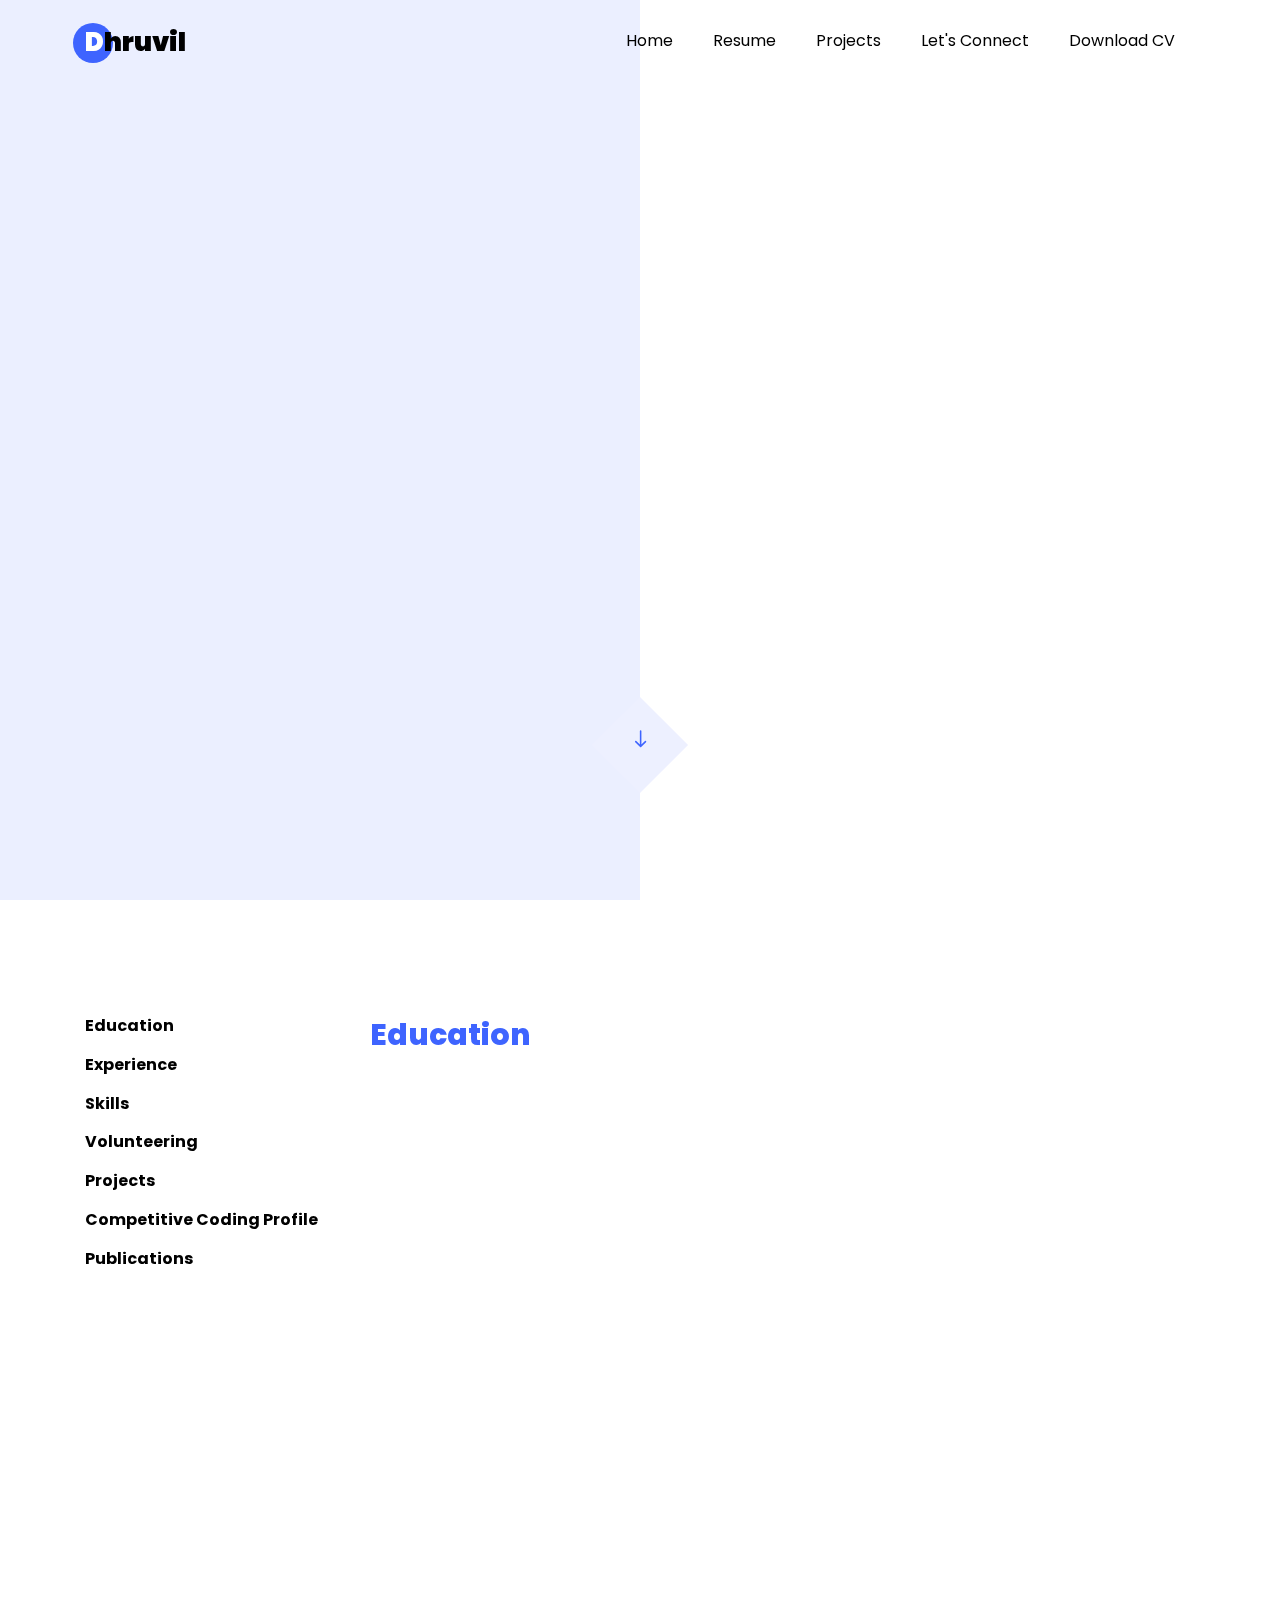
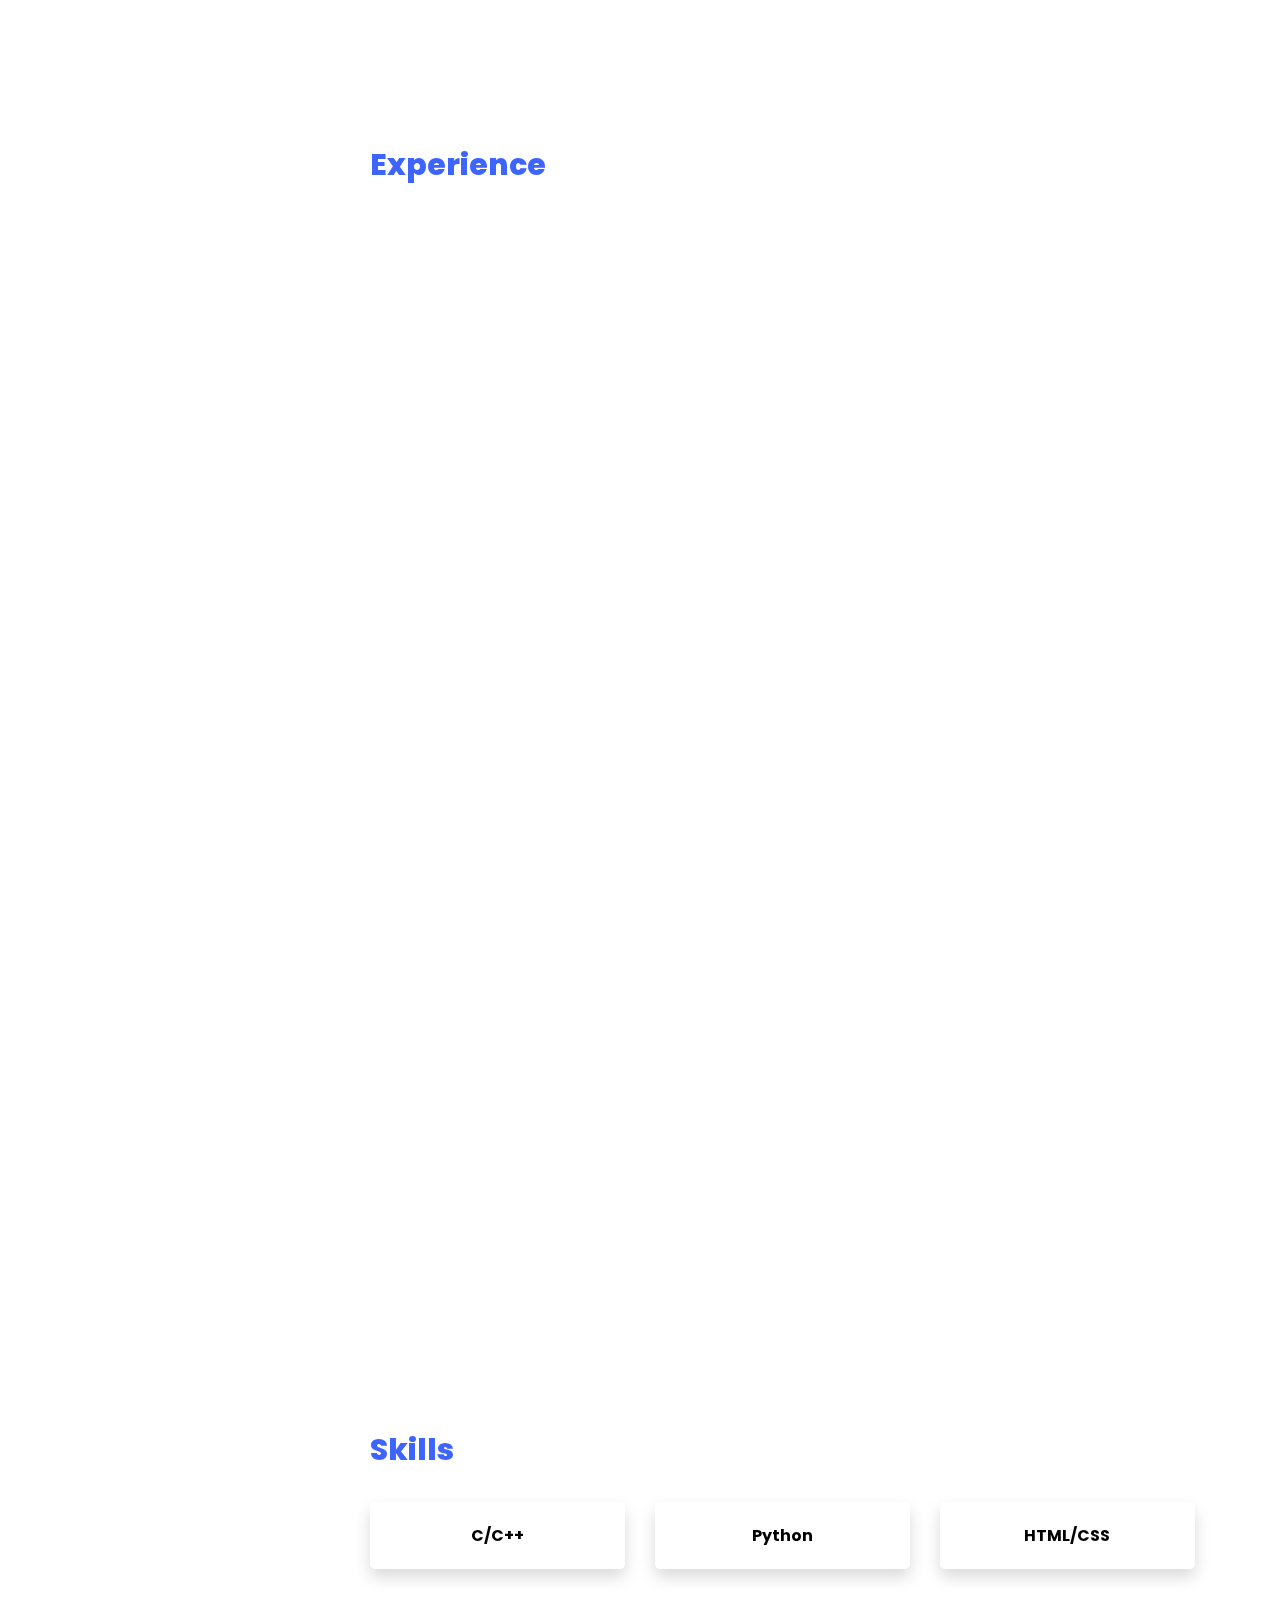
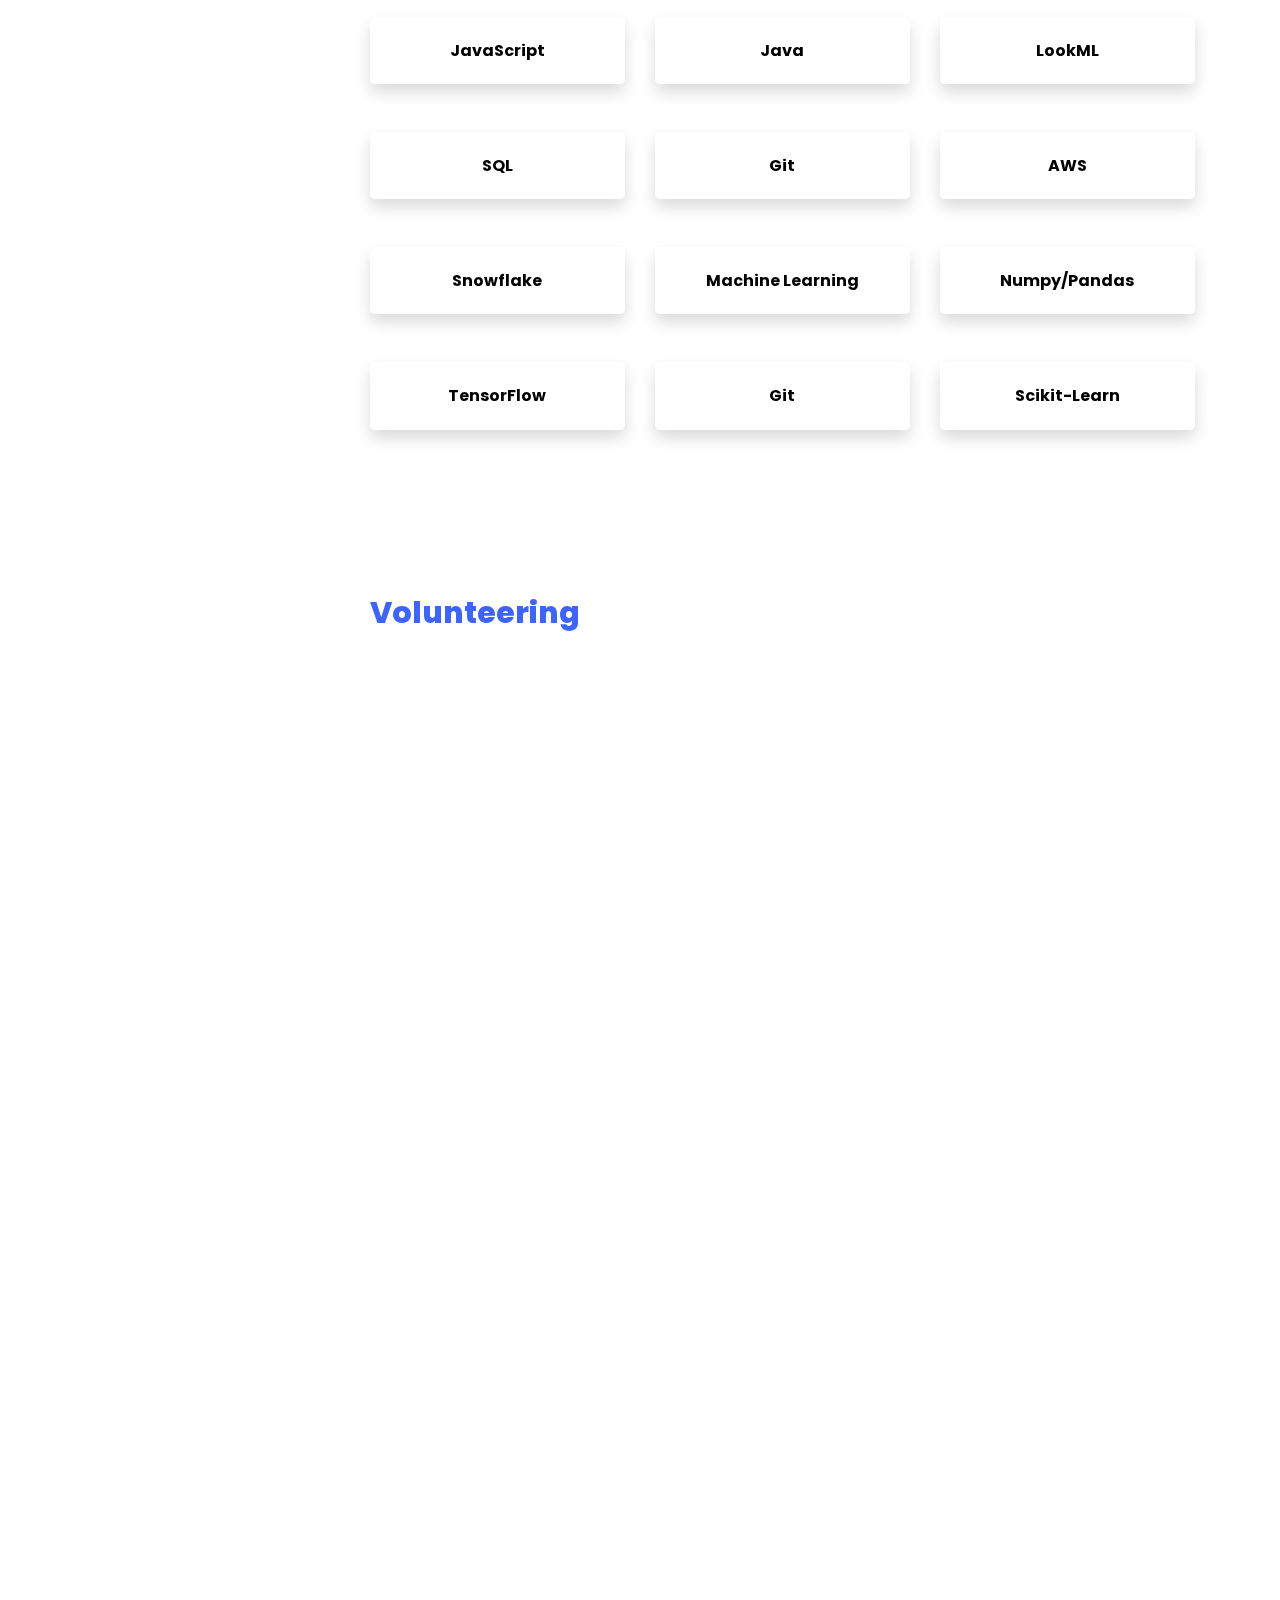
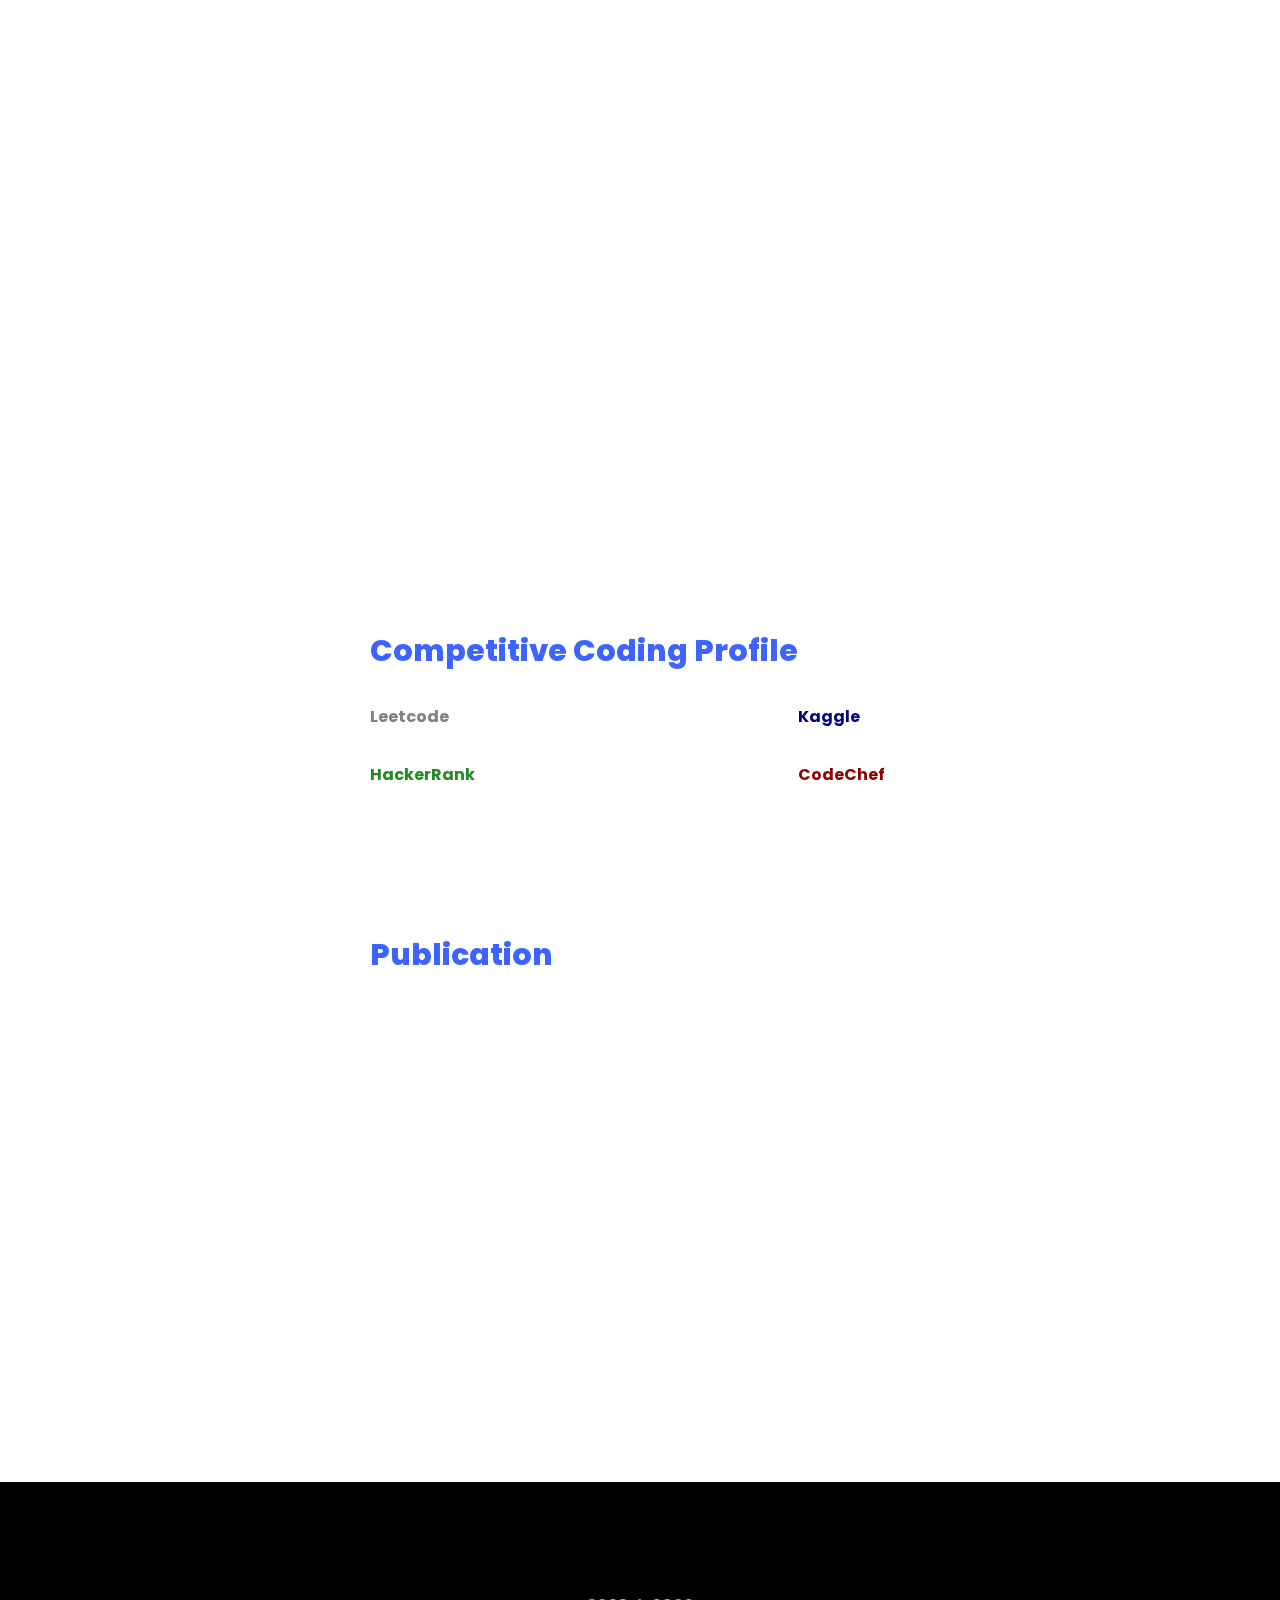
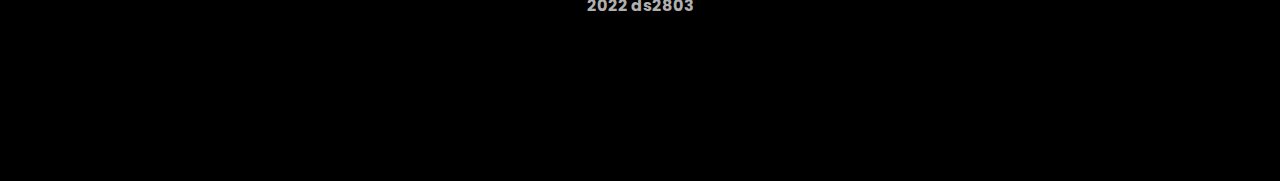
==== commit a98e9e11: "Update index.html" ====
--- a/index.html
+++ b/index.html
@@ -36,7 +36,6 @@
         <div class="collapse navbar-collapse" id="ftco-nav">
             <ul class="navbar-nav nav ml-auto">
                 <li class="nav-item"><a href="#home-section" class="nav-link"><span>Home</span></a></li>
-                <li class="nav-item"><a href="#about-section" class="nav-link"><span>About</span></a></li>
                 <li class="nav-item"><a href="#resume-section" class="nav-link"><span>Resume</span></a></li>
                 <li class="nav-item"><a href="#page-6" class="nav-link"><span>Projects</span></a></li>
                 <li class="nav-item"><a href="#section-counter" class="nav-link"><span>Let's Connect</span></a></li>
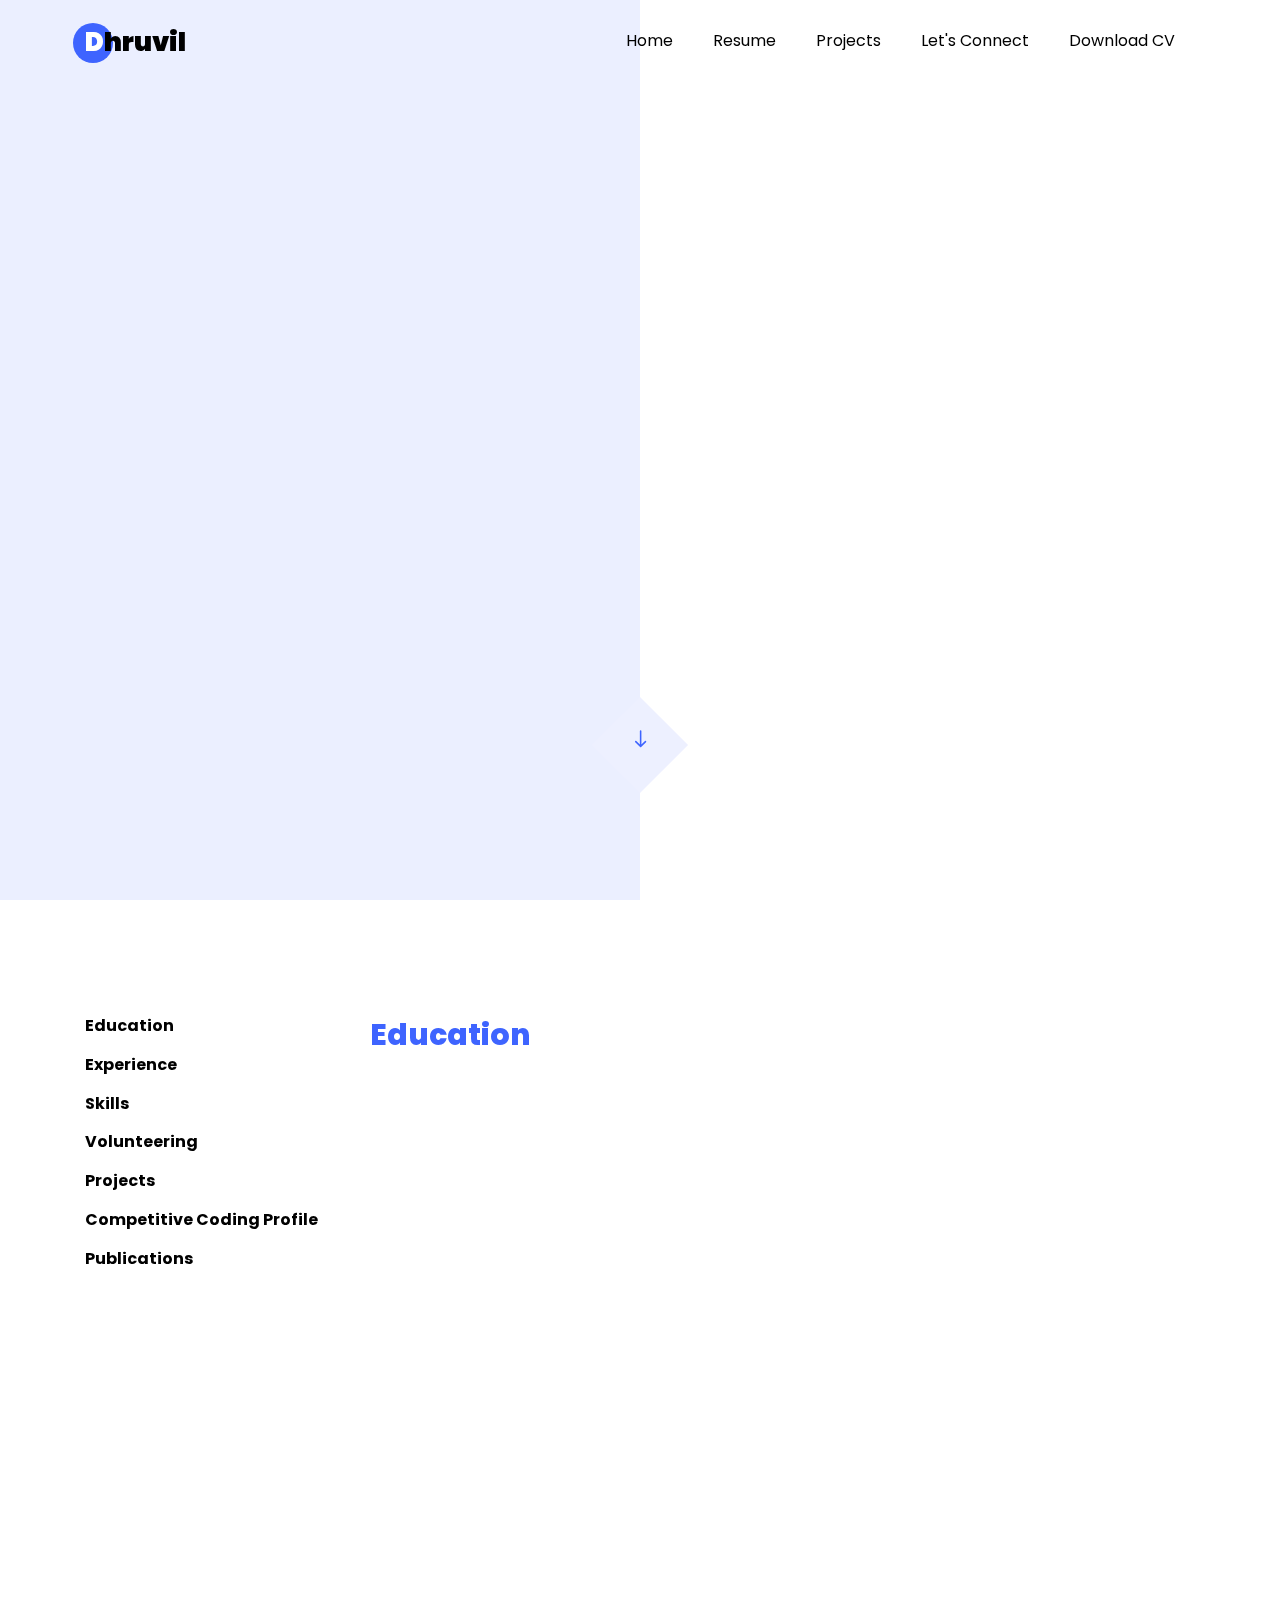
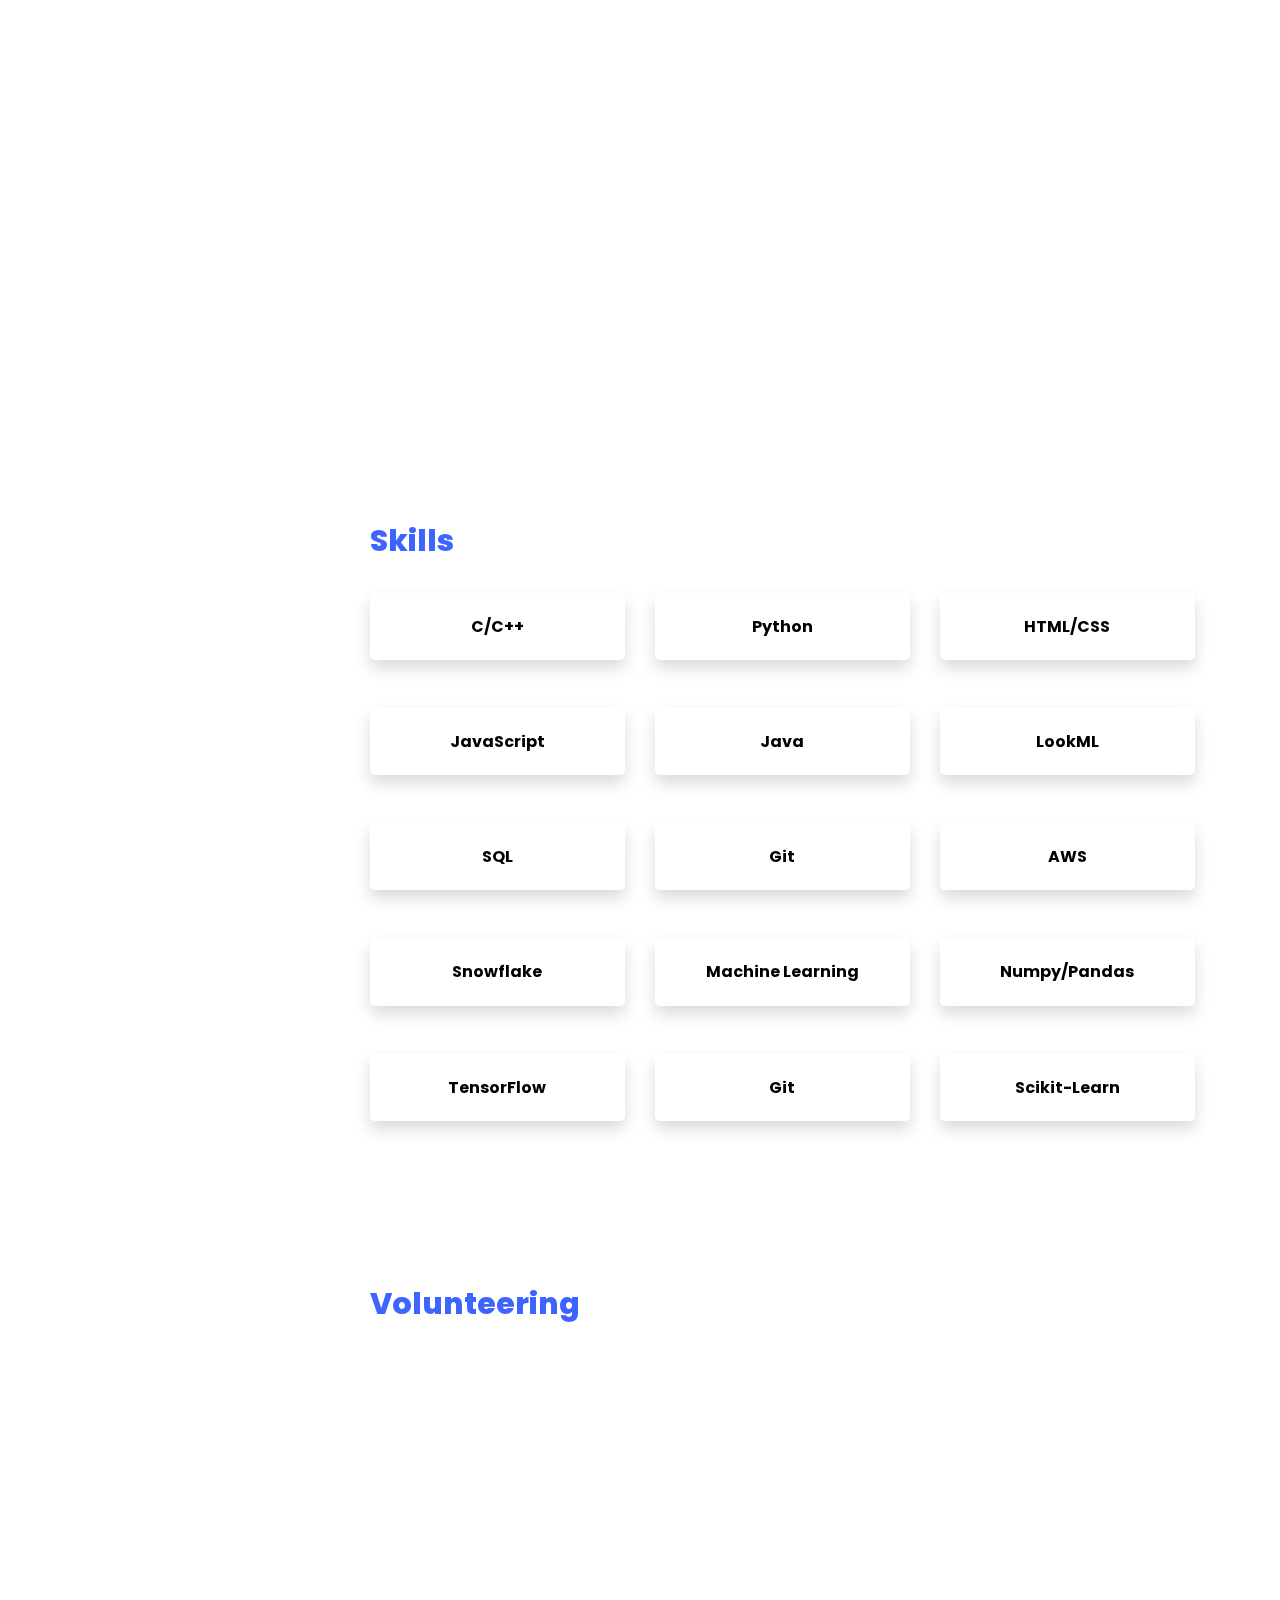
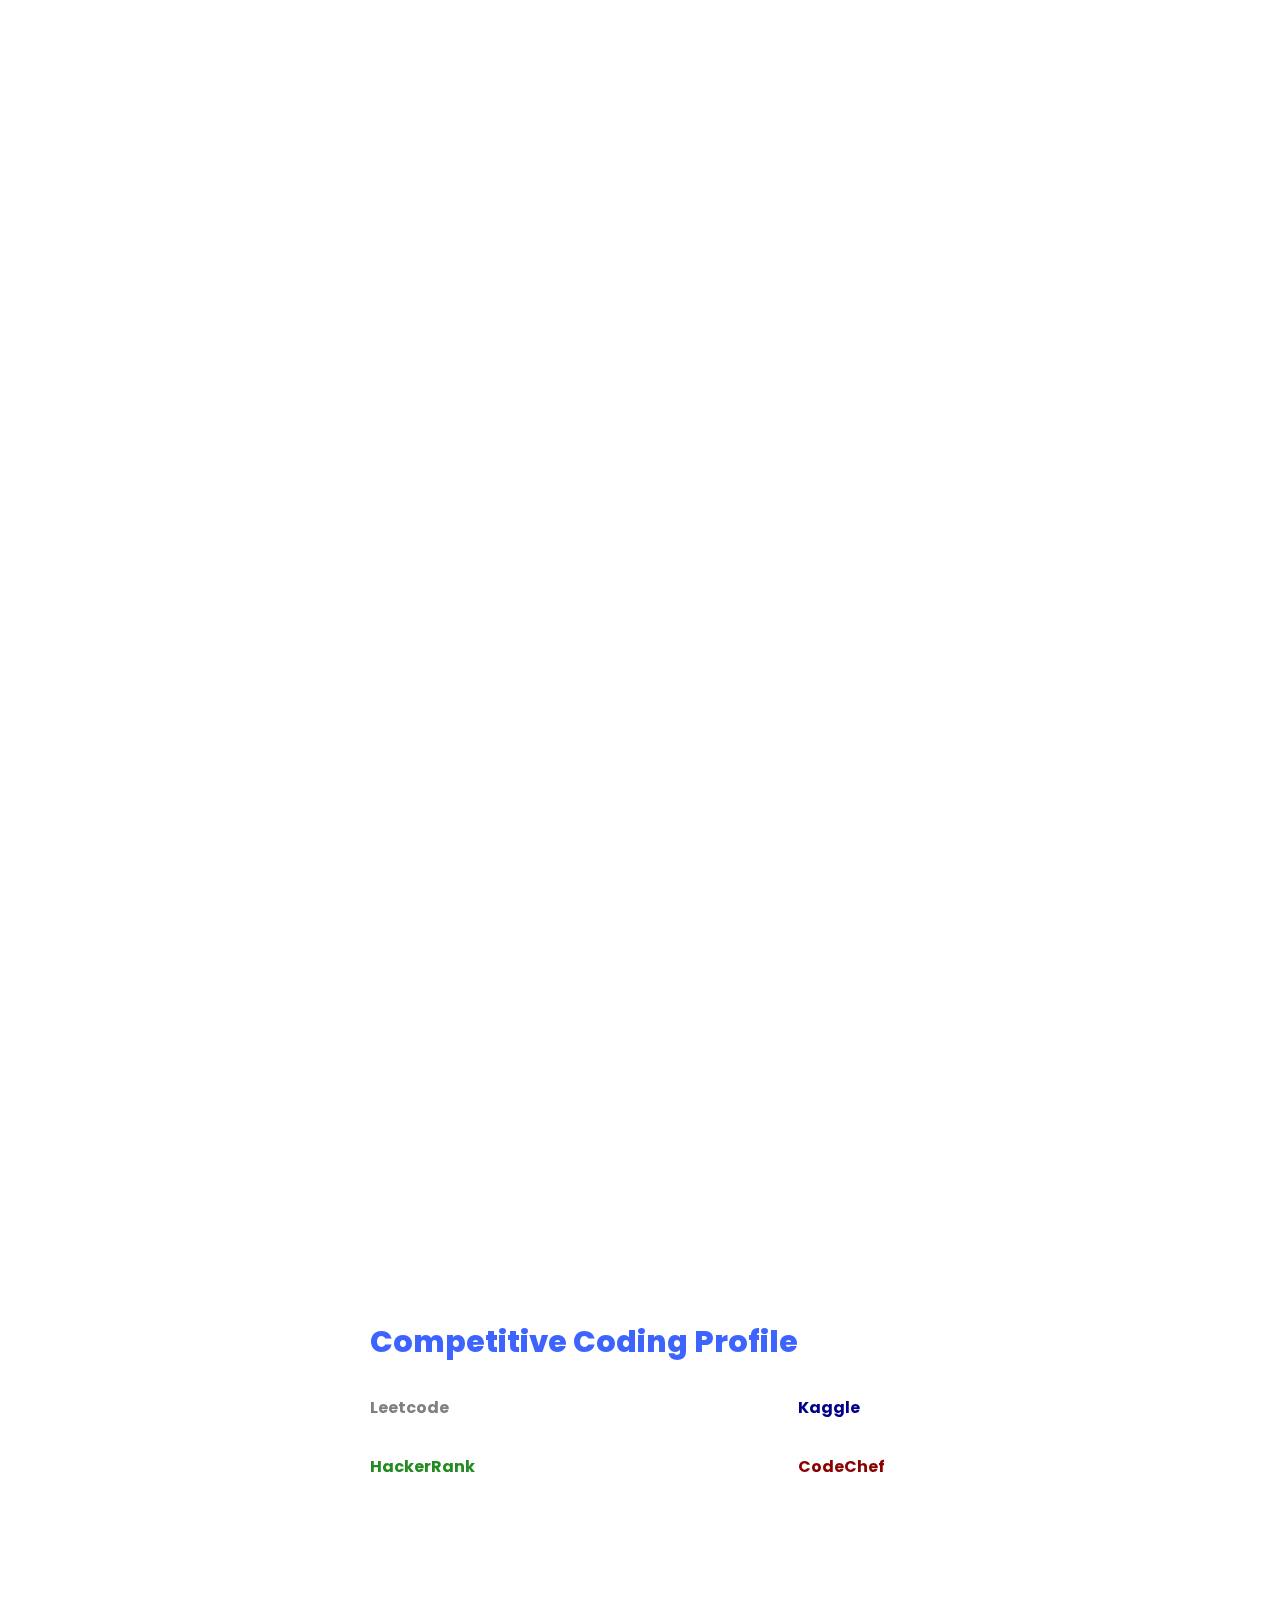
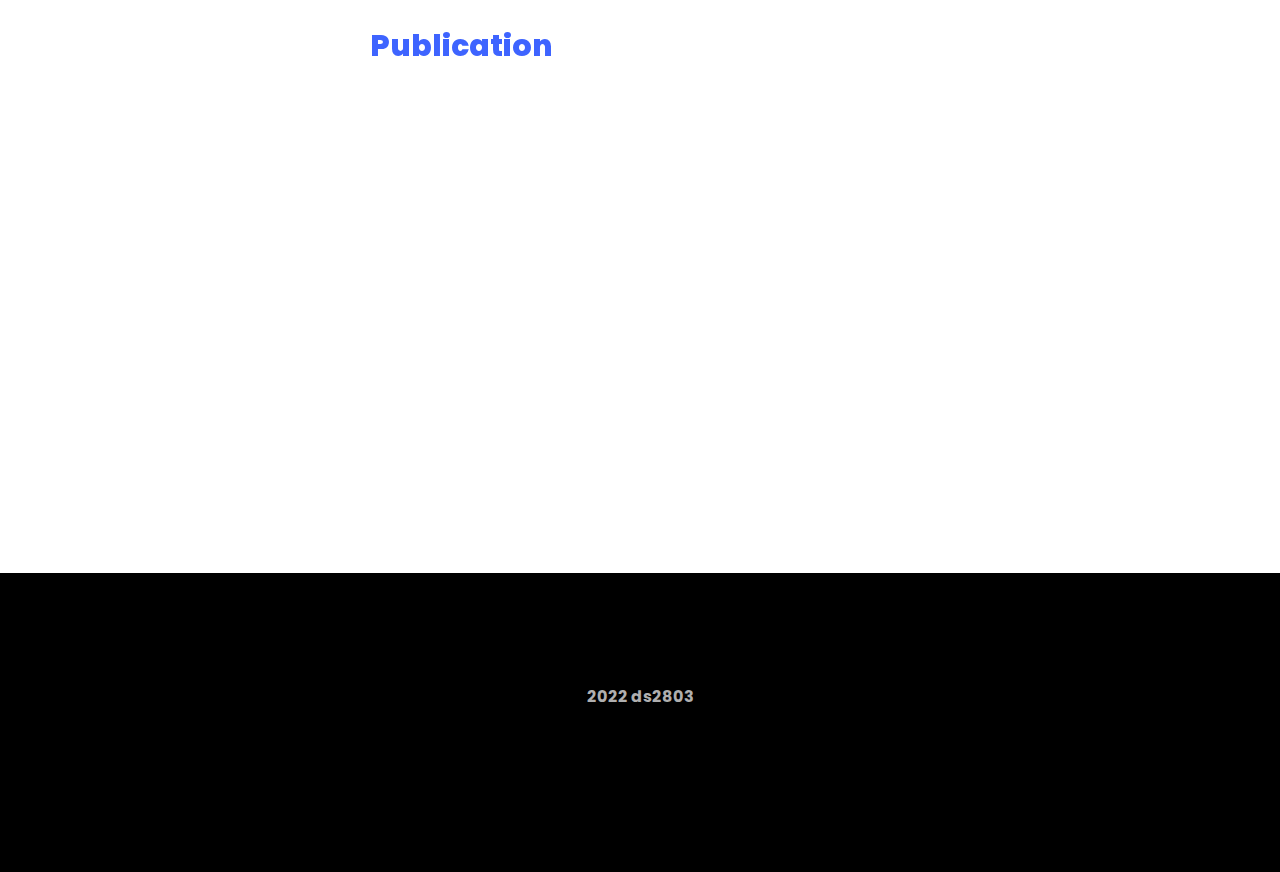
==== commit f90a9a8b: "Change the Exp UI" ====
--- a/index.html
+++ b/index.html
@@ -39,7 +39,8 @@
                 <li class="nav-item"><a href="#resume-section" class="nav-link"><span>Resume</span></a></li>
                 <li class="nav-item"><a href="#page-6" class="nav-link"><span>Projects</span></a></li>
                 <li class="nav-item"><a href="#section-counter" class="nav-link"><span>Let's Connect</span></a></li>
-                <li class="nav-item"><a href="Dhruvil%20CV.pdf" download="Dhruvil CV.pdf" class="nav-link"><span>Download CV</span></a></li>
+                <li class="nav-item"><a href="Dhruvil%20CV.pdf" download="Dhruvil CV.pdf" class="nav-link"><span>Download CV</span></a>
+                </li>
             </ul>
         </div>
     </div>
@@ -157,7 +158,18 @@
                             <span class="date">July 2022 - Present</span>
                             <h2>Associate Engineer</h2>
                             <span class="position">Integral Ad Science</span>
-                            <p>Contributes to the development of engineering plans and designs. Perform research and analysis on engineering practises and techniques.</p>
+                            <ul>
+                                <li><p>Facilitates the creation of engineering plans and designs. Conduct engineering practice and technique research and
+                                    analysis</p></li>
+                                <li><p>Implemented and improved features in collaboration with architects and backend developers</p></li>
+                                <li><p>Developed and delivered two product epics (large bodies of work that can be broken down into a number of smaller
+                                    stories, or sometimes referred to as ”Issues”) that were prioritized. The epics involved UI, backend, looker, and
+                                    ETL development
+                                </p></li>
+                                <li><p>Create models, and views in Looker. Helping to boost self-service by enhancing Integral Platform, a client-facing
+                                    reporting solution. Making the Enterprise Reporting Service offer data insights</p></li>
+                                <li><p>Developed a number of innovative projects through company hackathons centered on developer efficiency</p></li>
+                            </ul>
                         </div>
                     </div>
                     <div class="resume-wrap d-flex ftco-animate">
@@ -165,7 +177,16 @@
                             <span class="date">Aug 2021 - May 2022</span>
                             <h2>IAS Scholar</h2>
                             <span class="position">Integral Ad Science</span>
-                            <p>Worked on a project titled "AI based IAS Chatbot" with the "Engineering Function" and worked closely with different team members to learn more about the company.</p>
+                            <ul>
+                                <li><p>Worked on a project titled ”AI-based IAS Chatbot” with the ”Engineering Function” and worked closely with
+                                    different team members to learn more about the company</p></li>
+                                <li><p>Developed Cypress test cases for the user interface (UI) of the dashboards and report builder and integrated them
+                                    with the pull request pipeline, which assisted in addressing the pain points that developers and QA engineers face
+                                    when testing an application.
+                                </p></li>
+                                <li><p>Created the UI for one of the report types, as well as some other UI work on the dashboards used by the clients</p></li>
+                                <li><p>Investigated and implemented how new roles with limited rights could be introduced in dashboards</p></li>
+                            </ul>
                         </div>
                     </div>
                     <div class="resume-wrap d-flex ftco-animate">
@@ -173,8 +194,11 @@
                             <span class="date">Feb 2021 - Mar 2021</span>
                             <h2>Research and Development Intern</h2>
                             <span class="position">Blowout Technologies</span>
-                            <p>Worked on testing of the Blowout App and provided insights on the different event API’s
-                                such as Facebook Event API and integrated the same API with app.</p>
+                            <ul>
+                                <li><p>Provided insights on the different event APIs such as Facebook Event API</p></li>
+                                <li><p>Integrated the same API with the Blowout App</p></li>
+                                <li><p>Worked on testing of the Blowout App</p></li>
+                            </ul>
                         </div>
                     </div>
                     <div class="resume-wrap d-flex ftco-animate">
@@ -182,9 +206,11 @@
                             <span class="date">Jan 2021 - Feb 2021</span>
                             <h2>Data Science Intern</h2>
                             <span class="position">Technocolabs build with AI</span>
-                            <p>Worked on a Data Science project for the company on the various domains of tasks such as
-                                Data Analysis, Data Manipulations, Data Classifications techniques, Data Visualizations,
-                                and Data Science project deployment.</p>
+                            <ul>
+                                <li><p>Worked on a Data Science project for the company on various domains of tasks such as Data Analysis, Data
+                                    Manipulations, Data Classifications techniques, Data visualization, and Data Science project deployment.
+                                </p></li>
+                            </ul>
                         </div>
                     </div>
                     <div class="resume-wrap d-flex ftco-animate">
@@ -192,9 +218,12 @@
                             <span class="date">Nov 2020 - Nov 2020</span>
                             <h2>Research Intern</h2>
                             <span class="position">MedTourEasy</span>
-                            <p>Experienced the hands on working of a Research Professional and worked under the
-                                supervision of projec mentor & developed the project entitled “Market Research and
-                                Visualization”.</p>
+                            <ul>
+                                <li><p>Experienced the hands-on working of a Research Professional and worked under the
+                                    supervision of a project mentor
+                                    developed the project entitled “Market Research and Visualization”.
+                                </p></li>
+                            </ul>
                         </div>
                     </div>
                 </div>
@@ -231,7 +260,8 @@
                             <h2 class="bg-white rounded-lg shadow p-4 h6 font-weight-bold text-center mb-4">AWS</h2>
                         </div>
                         <div class="col-lg-4 mb-4">
-                            <h2 class="bg-white rounded-lg shadow p-4 h6 font-weight-bold text-center mb-4">Snowflake</h2>
+                            <h2 class="bg-white rounded-lg shadow p-4 h6 font-weight-bold text-center mb-4">
+                                Snowflake</h2>
                         </div>
                         <div class="col-lg-4 mb-4">
                             <h2 class="bg-white rounded-lg shadow p-4 h6 font-weight-bold text-center mb-4">Machine
@@ -261,7 +291,9 @@
                             <span class="date">Sept'19 - Aug'20</span>
                             <h2>Developer</h2>
                             <span class="position">DSC MESCOE</span>
-                            <p>Developer Students Club MESCOE, is where we create solutions for the community at large. Gained fresh knowledge from the core committee and help them with numerous activities that they conduct.
+                            <p>Developer Students Club MESCOE, is where we create solutions for the community at large.
+                                Gained fresh knowledge from the core committee and help them with numerous activities
+                                that they conduct.
                             </p>
                         </div>
                     </div>
@@ -271,8 +303,10 @@
                             <span class="date">Aug'20 - Jul'21</span>
                             <h2>Finance Core</h2>
                             <span class="position">DSC MESCOE</span>
-                            <p>As a member of the Core Committee, helped the DSC Lead plan various club events. As the Finance Core,
-                                managed the club’s finances and get sponsorship for the events with the assistance of the other Core members.
+                            <p>As a member of the Core Committee, helped the DSC Lead plan various club events. As the
+                                Finance Core,
+                                managed the club’s finances and get sponsorship for the events with the assistance of
+                                the other Core members.
                             </p>
                         </div>
                     </div>
@@ -281,9 +315,12 @@
                             <span class="date">Feb'20 - Jan'21</span>
                             <h2>Campus Influencer</h2>
                             <span class="position">GoogleCrowdSource</span>
-                            <p>Google Crowdsource is a platform for crowdsourcing that is created with the goal of enhancing a variety of Google
-                                services through the user-facing training of various algorithms. Being a campus influencer, along with other
-                                influencers, organized a number of events at our university that encourage students to broaden their horizons and
+                            <p>Google Crowdsource is a platform for crowdsourcing that is created with the goal of
+                                enhancing a variety of Google
+                                services through the user-facing training of various algorithms. Being a campus
+                                influencer, along with other
+                                influencers, organized a number of events at our university that encourage students to
+                                broaden their horizons and
                                 participate in open source.</p>
                         </div>
                     </div>
@@ -292,7 +329,9 @@
                             <span class="date">June'20 - June'20</span>
                             <h2>Event Co-ordinator</h2>
                             <span class="position">Progate</span>
-                            <p>Putting up training sessions for developers that wanted to learn programming languages to improve their expertise. Providing the chance to master the industry's most in-demand languages.</p>
+                            <p>Putting up training sessions for developers that wanted to learn programming languages to
+                                improve their expertise. Providing the chance to master the industry's most in-demand
+                                languages.</p>
                         </div>
                     </div>
                     <div class="resume-wrap d-flex ftco-animate">
@@ -300,8 +339,10 @@
                             <span class="date">Aug'20 - Jan'21</span>
                             <h2>Technical Lead</h2>
                             <span class="position">Script Foundation Pune</span>
-                            <p>As the technical lead, coordinated with the chapter lead to plan different foundation-sponsored activities. managed
-                                the technical issues, such as hosting events and creating the foundation website, in my role as technical lead.</p>
+                            <p>As the technical lead, coordinated with the chapter lead to plan different
+                                foundation-sponsored activities. managed
+                                the technical issues, such as hosting events and creating the foundation website, in my
+                                role as technical lead.</p>
                         </div>
                     </div>
                 </div>
@@ -311,7 +352,10 @@
                     <div class="resume-wrap d-flex ftco-animate">
                         <div class="text pl-3">
                             <h2>JusTalk</h2>
-                            <p>JusTalk is a Firebase based Android Open-Source app For developers to refer in case they want to integrate Chatting capabilities to their application. Users can search for other users and also notifications will be sent when the users chat with each other. Feel free to check the app and contribute.</p>
+                            <p>JusTalk is a Firebase based Android Open-Source app For developers to refer in case they
+                                want to integrate Chatting capabilities to their application. Users can search for other
+                                users and also notifications will be sent when the users chat with each other. Feel free
+                                to check the app and contribute.</p>
                             <div class="mb-0">
                                 <span class='badge badge-secondary'>Android</span>
                                 <span class='badge badge-secondary'>Java</span>
@@ -327,7 +371,8 @@
                         <div class="text pl-3">
                             <h2>Detection of COVID-19 using
                                 X-Rays</h2>
-                            <p>A machine learning model that uses numpy and computer vision to determine whether an X-ray is normal, virally infected, or COVID-affected.</p>
+                            <p>A machine learning model that uses numpy and computer vision to determine whether an
+                                X-ray is normal, virally infected, or COVID-affected.</p>
                             <div class="mb-0">
                                 <span class='badge badge-secondary'>Notebook</span>
                             </div>
@@ -410,7 +455,9 @@
                     <div class="resume-wrap d-flex ftco-animate">
                         <div class="text pl-3">
                             <h2>The Battle of NeighbourHoods</h2>
-                            <p>Using numpy and pandas, the model has identified various neighbourhoods in the city of Banglore that, given the area's population, annual family income, etc., have the best likelihood of welcoming a new restaurant.</p>
+                            <p>Using numpy and pandas, the model has identified various neighbourhoods in the city of
+                                Banglore that, given the area's population, annual family income, etc., have the best
+                                likelihood of welcoming a new restaurant.</p>
                             <div class="mb-0">
                                 <span class='badge badge-secondary'>Notebook</span>
                             </div>
@@ -527,7 +574,8 @@
                                                     target="_blank"><span class="icon-linkedin"></span></a></li>
                     </ul>
                     <strong>
-                        <center><a href="https://github.com/d-s-2803/PortFolio" target="_blank"> 2022 ds2803</a></center>
+                        <center><a href="https://github.com/d-s-2803/PortFolio" target="_blank"> 2022 ds2803</a>
+                        </center>
                     </strong>
                 </div>
             </div>
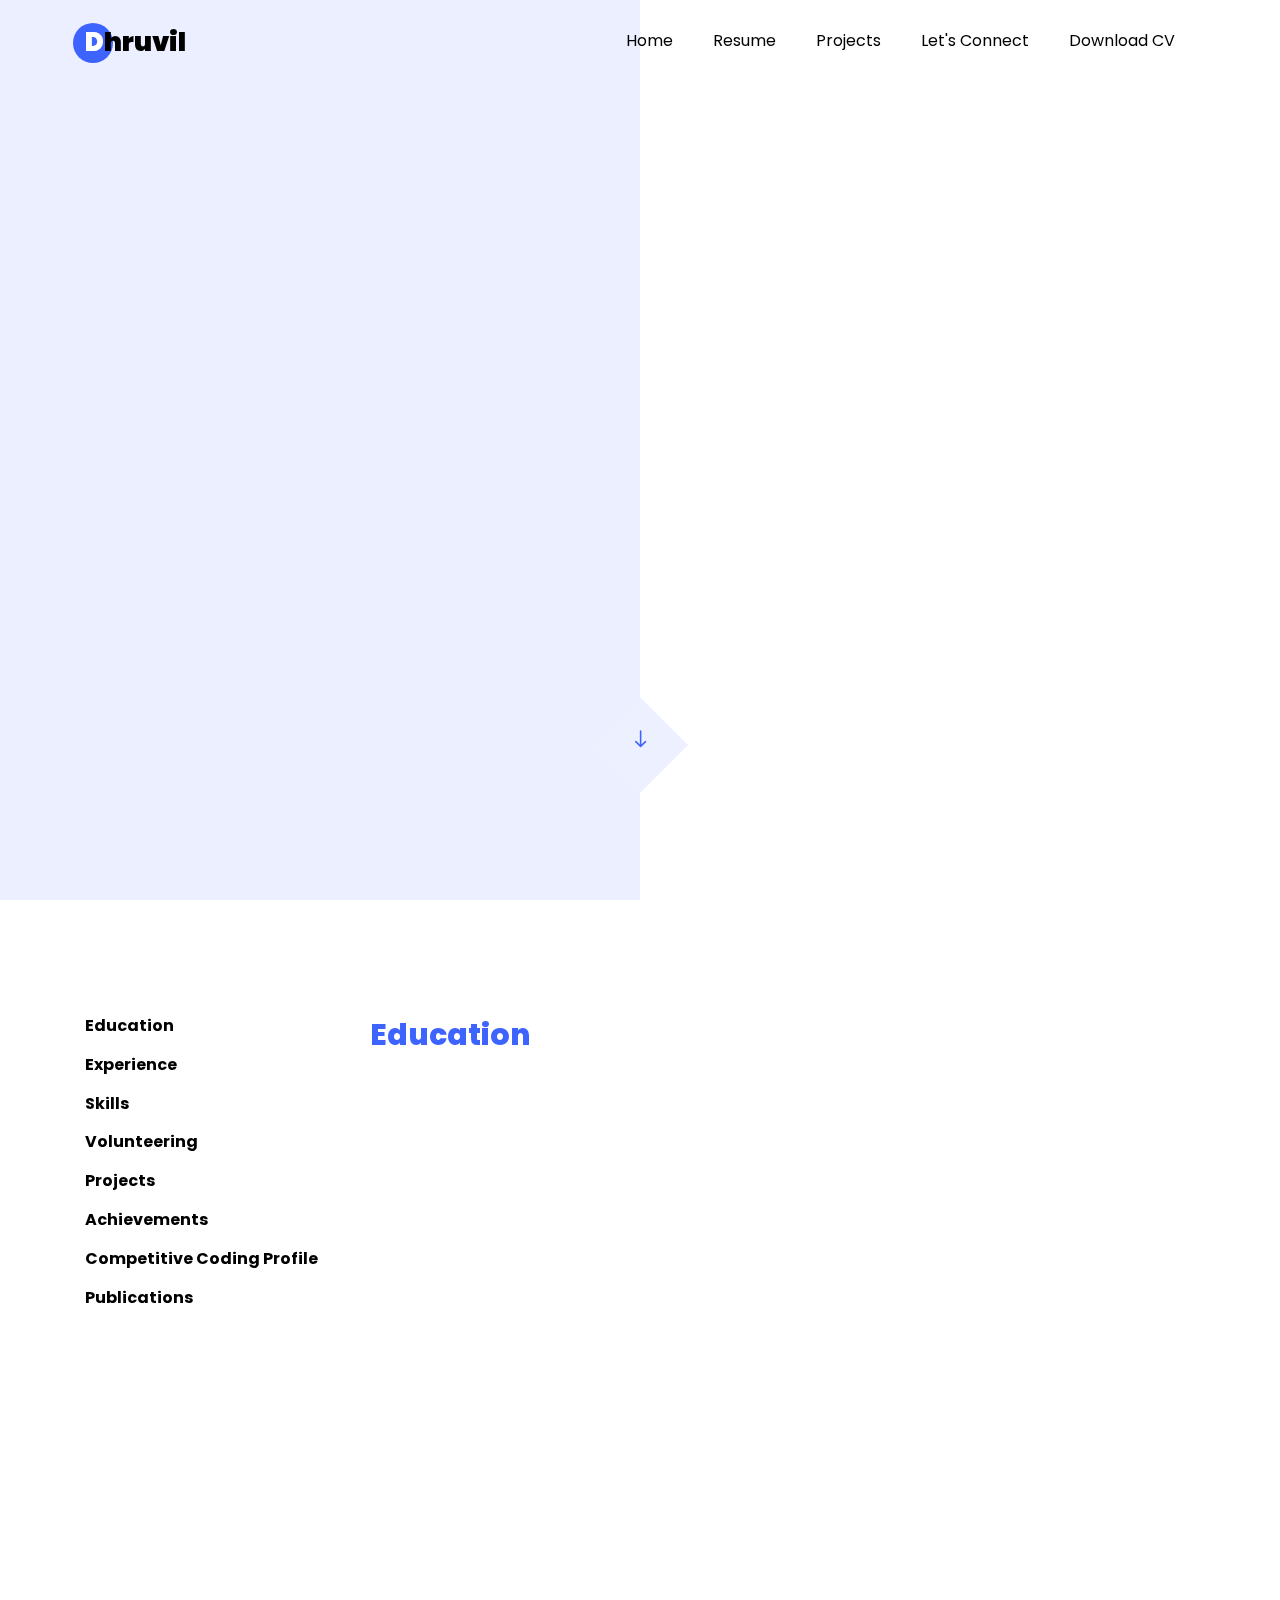
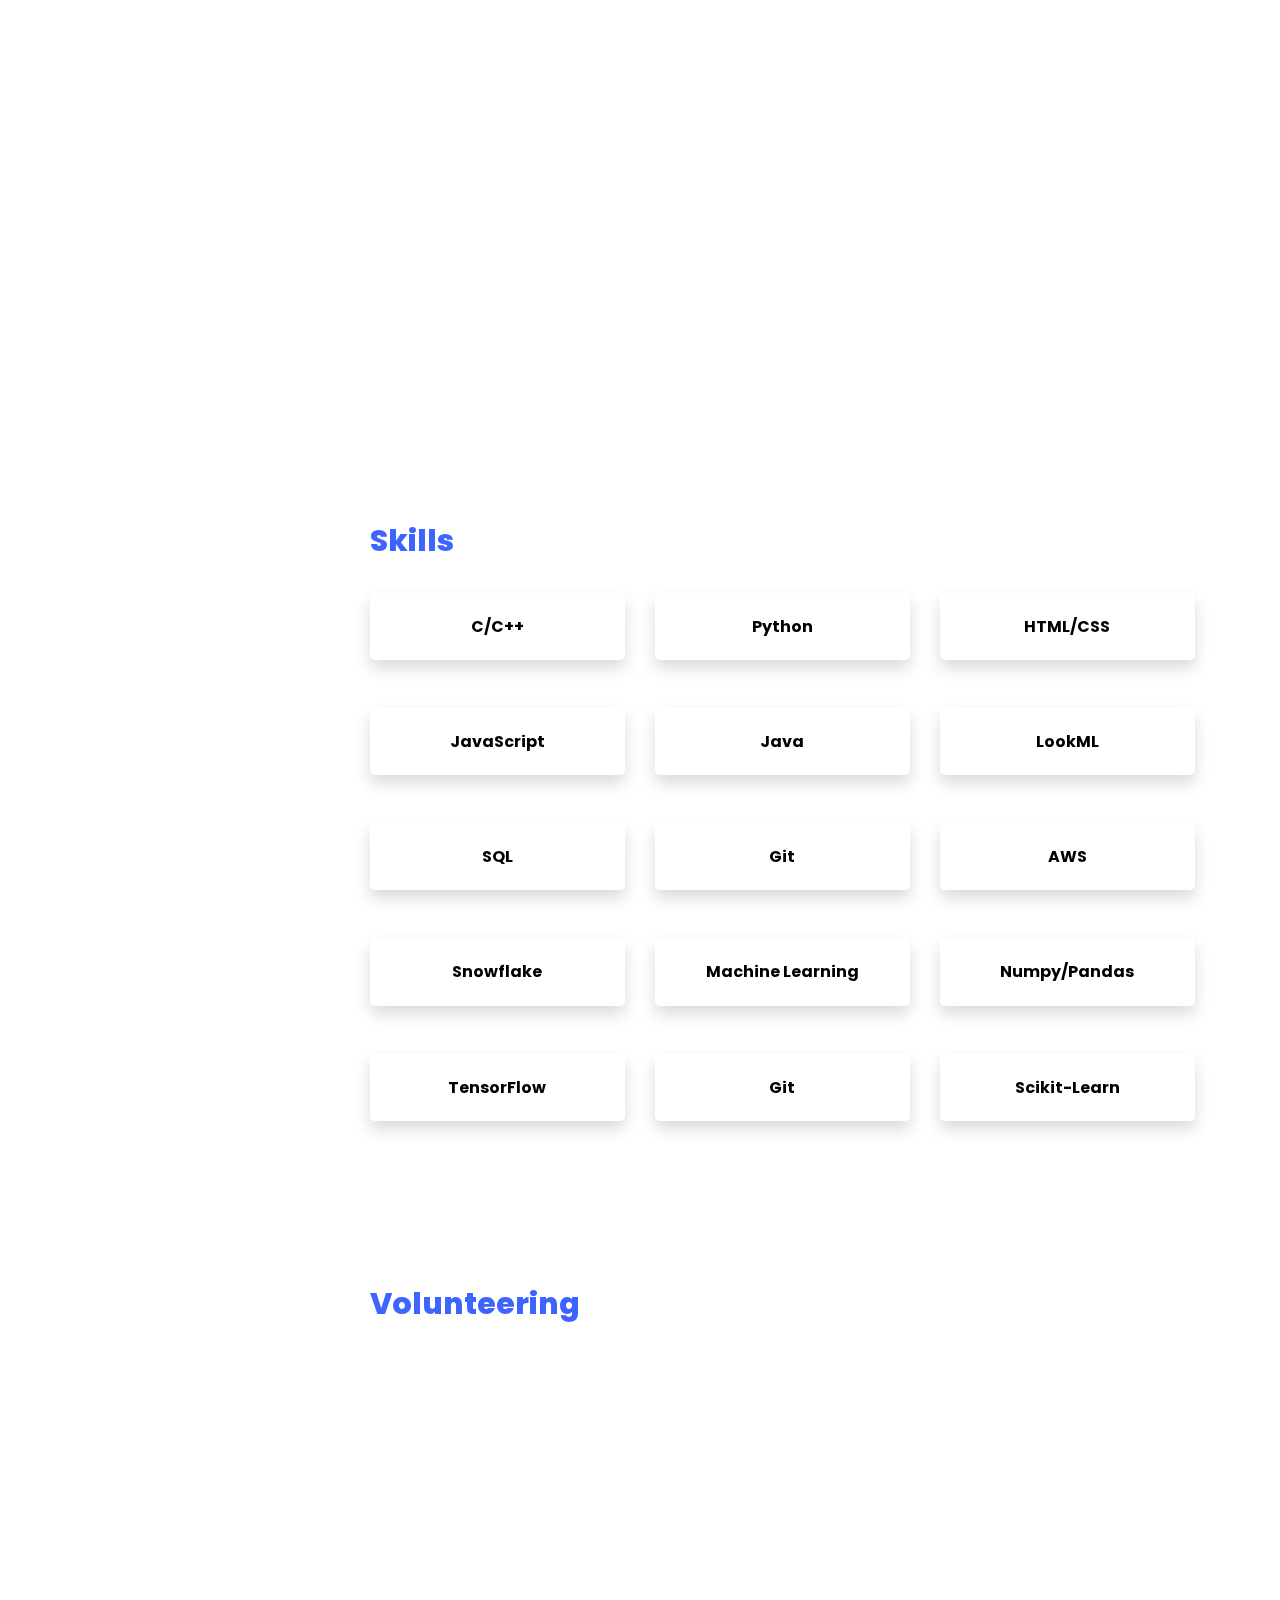
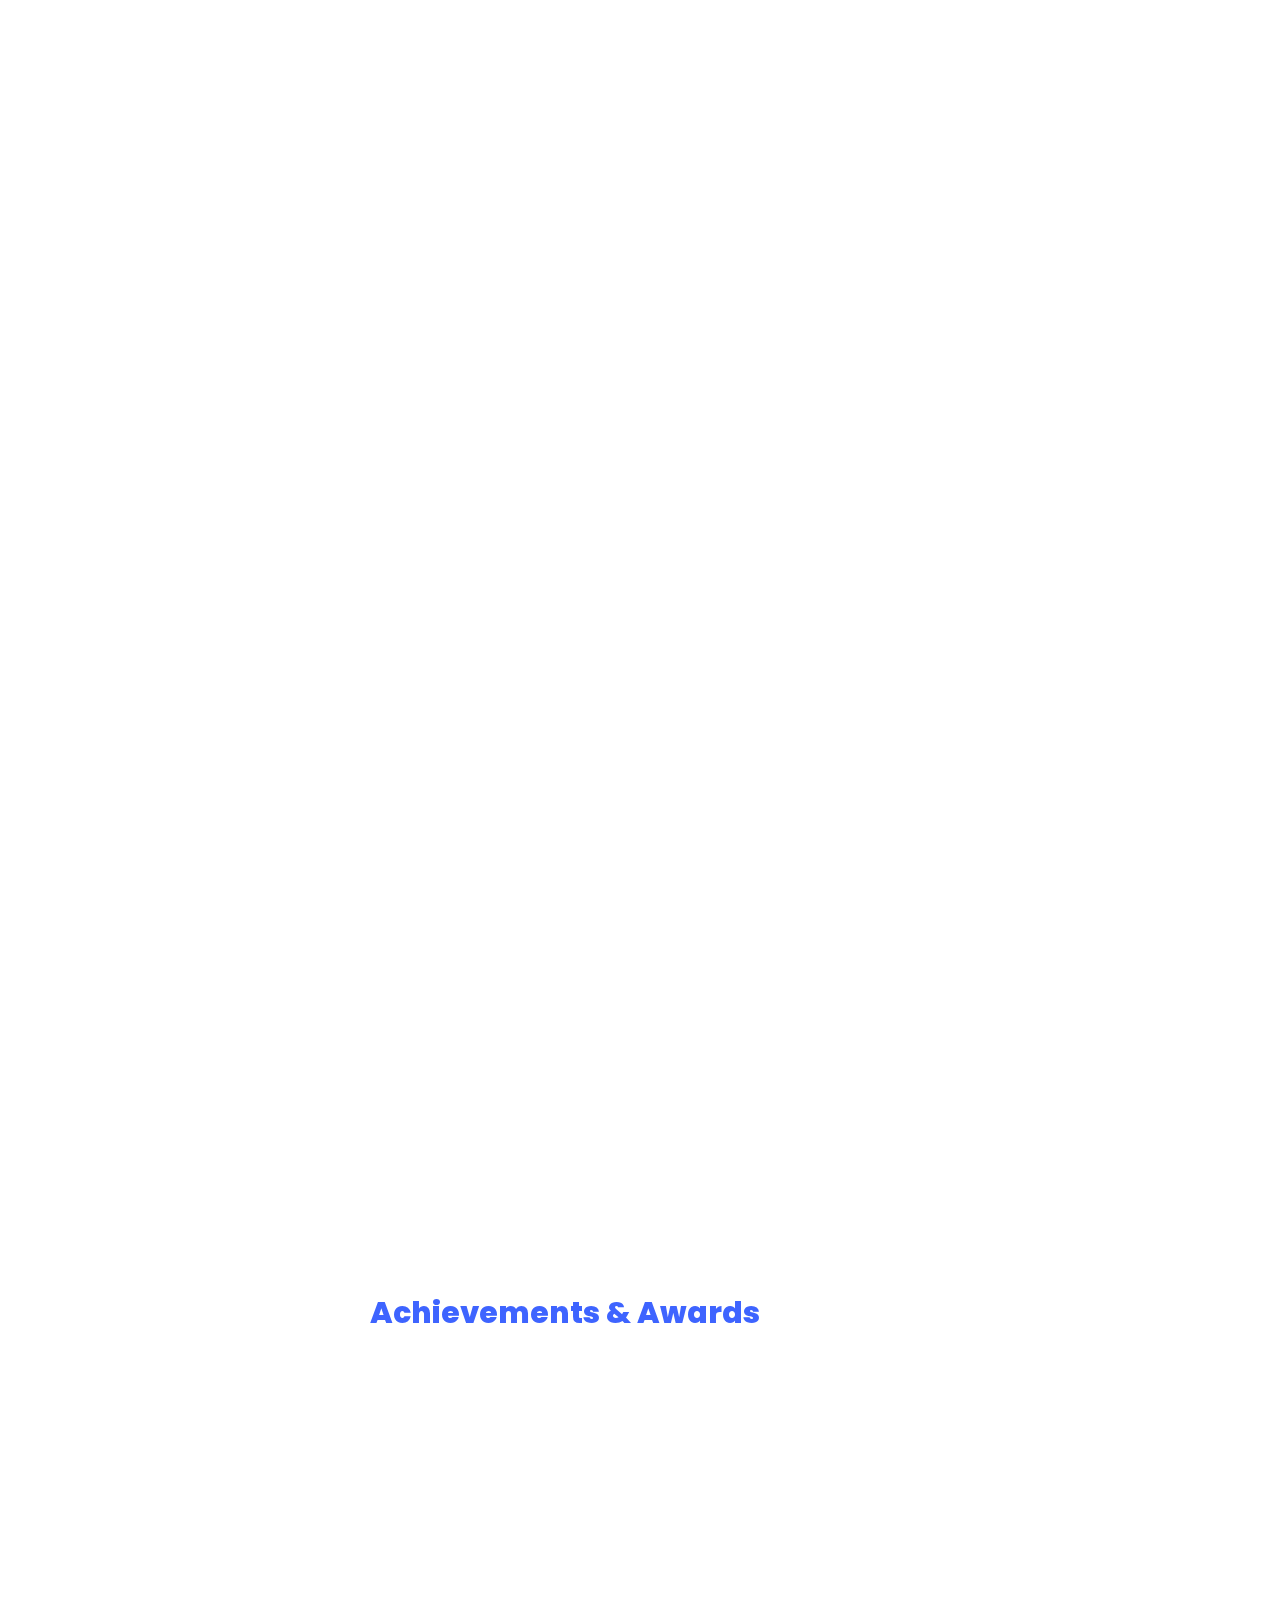
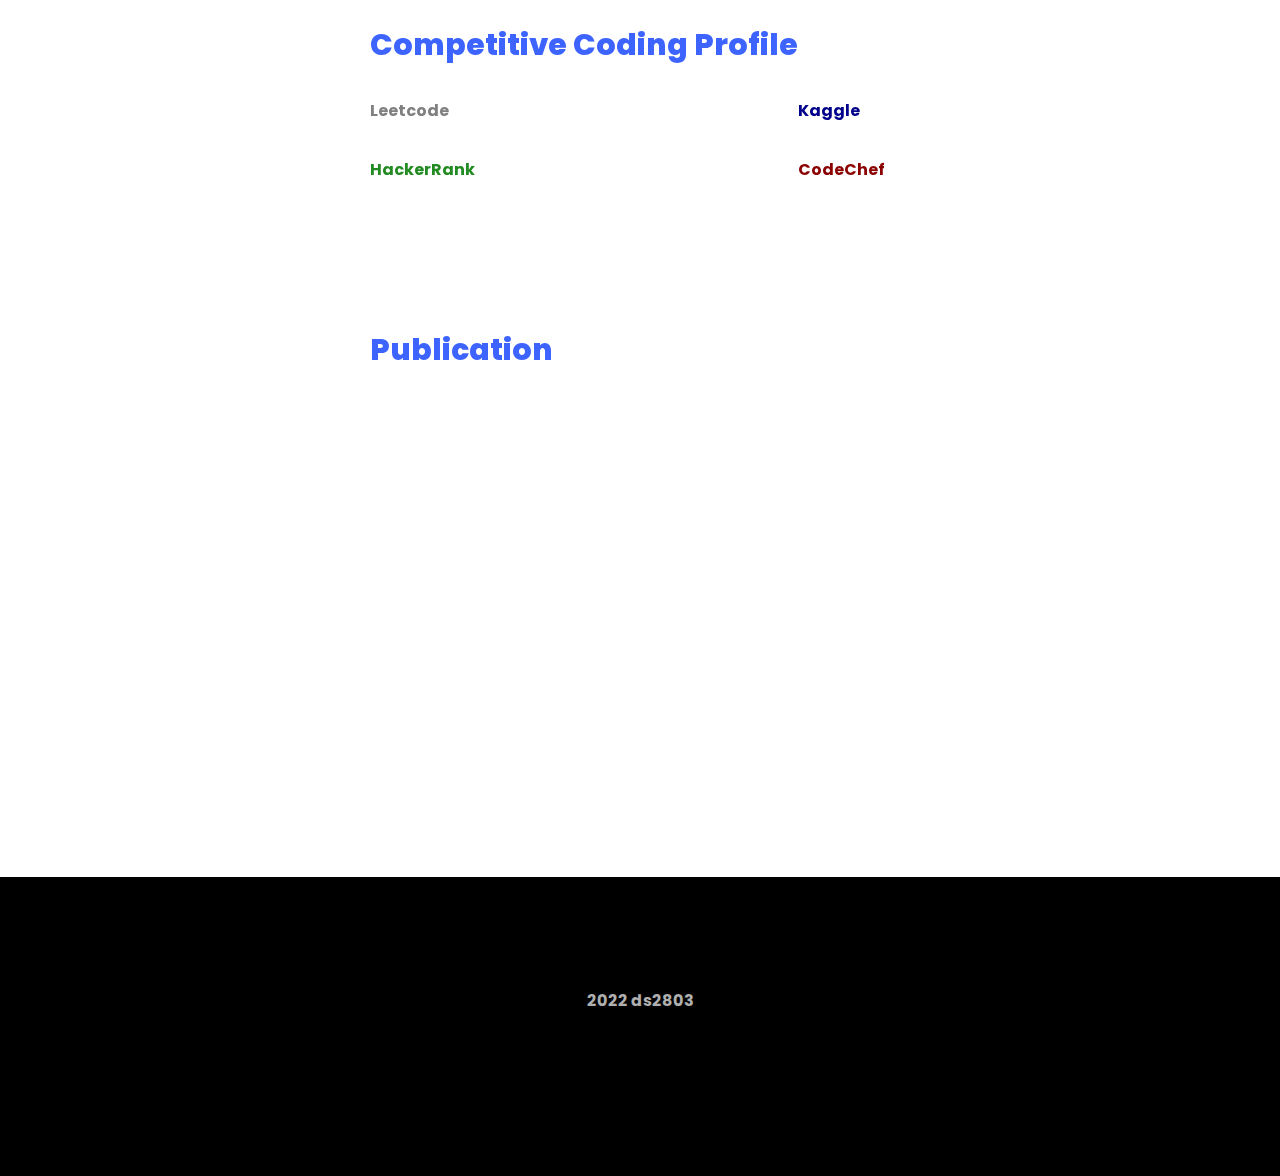
==== commit 974ea7b3: "added achievements" ====
--- a/index.html
+++ b/index.html
@@ -117,6 +117,7 @@
                         <li><a href="#page-3">Skills</a></li>
                         <li><a href="#page-4">Volunteering</a></li>
                         <li><a href="#page-6">Projects</a></li>
+                        <li><a href="#page-8">Achievements</a></li>
                         <li><a href="#page-5">Competitive Coding Profile</a></li>
                         <li><a href="#page-7">Publications</a></li>
                     </ul>
@@ -354,8 +355,7 @@
                             <h2>JusTalk</h2>
                             <p>JusTalk is a Firebase based Android Open-Source app For developers to refer in case they
                                 want to integrate Chatting capabilities to their application. Users can search for other
-                                users and also notifications will be sent when the users chat with each other. Feel free
-                                to check the app and contribute.</p>
+                                users and also notifications will be sent when the users chat with each other.</p>
                             <div class="mb-0">
                                 <span class='badge badge-secondary'>Android</span>
                                 <span class='badge badge-secondary'>Java</span>
@@ -468,6 +468,22 @@
                         </div>
                     </div>
                 </div>
+
+                <div id="page-8" class="page eight">
+                    <h2 class="heading">Achievements & Awards</h2>
+                    <div class="resume-wrap d-flex ftco-animate">
+                        <div class="text pl-3">
+                            <b>
+                                <ul style="color:black;">
+                                    <li><p>Managed to win the regional hackathon at Integral Ad Science(Nov'21)</p></li>
+                                    <li><p>Completed the Google Foo Bar Challenge (06/2020 - 07/2020)</p></li>
+                                    <li><p>A 4-star (1947) coder at Codechef.</p></li>
+                                </ul>
+                            </b>
+                        </div>
+                    </div>
+                </div>
+
                 <div id="page-5" class="page five">
                     <h2 class="heading">Competitive Coding Profile</h2>
                     <div class="row">
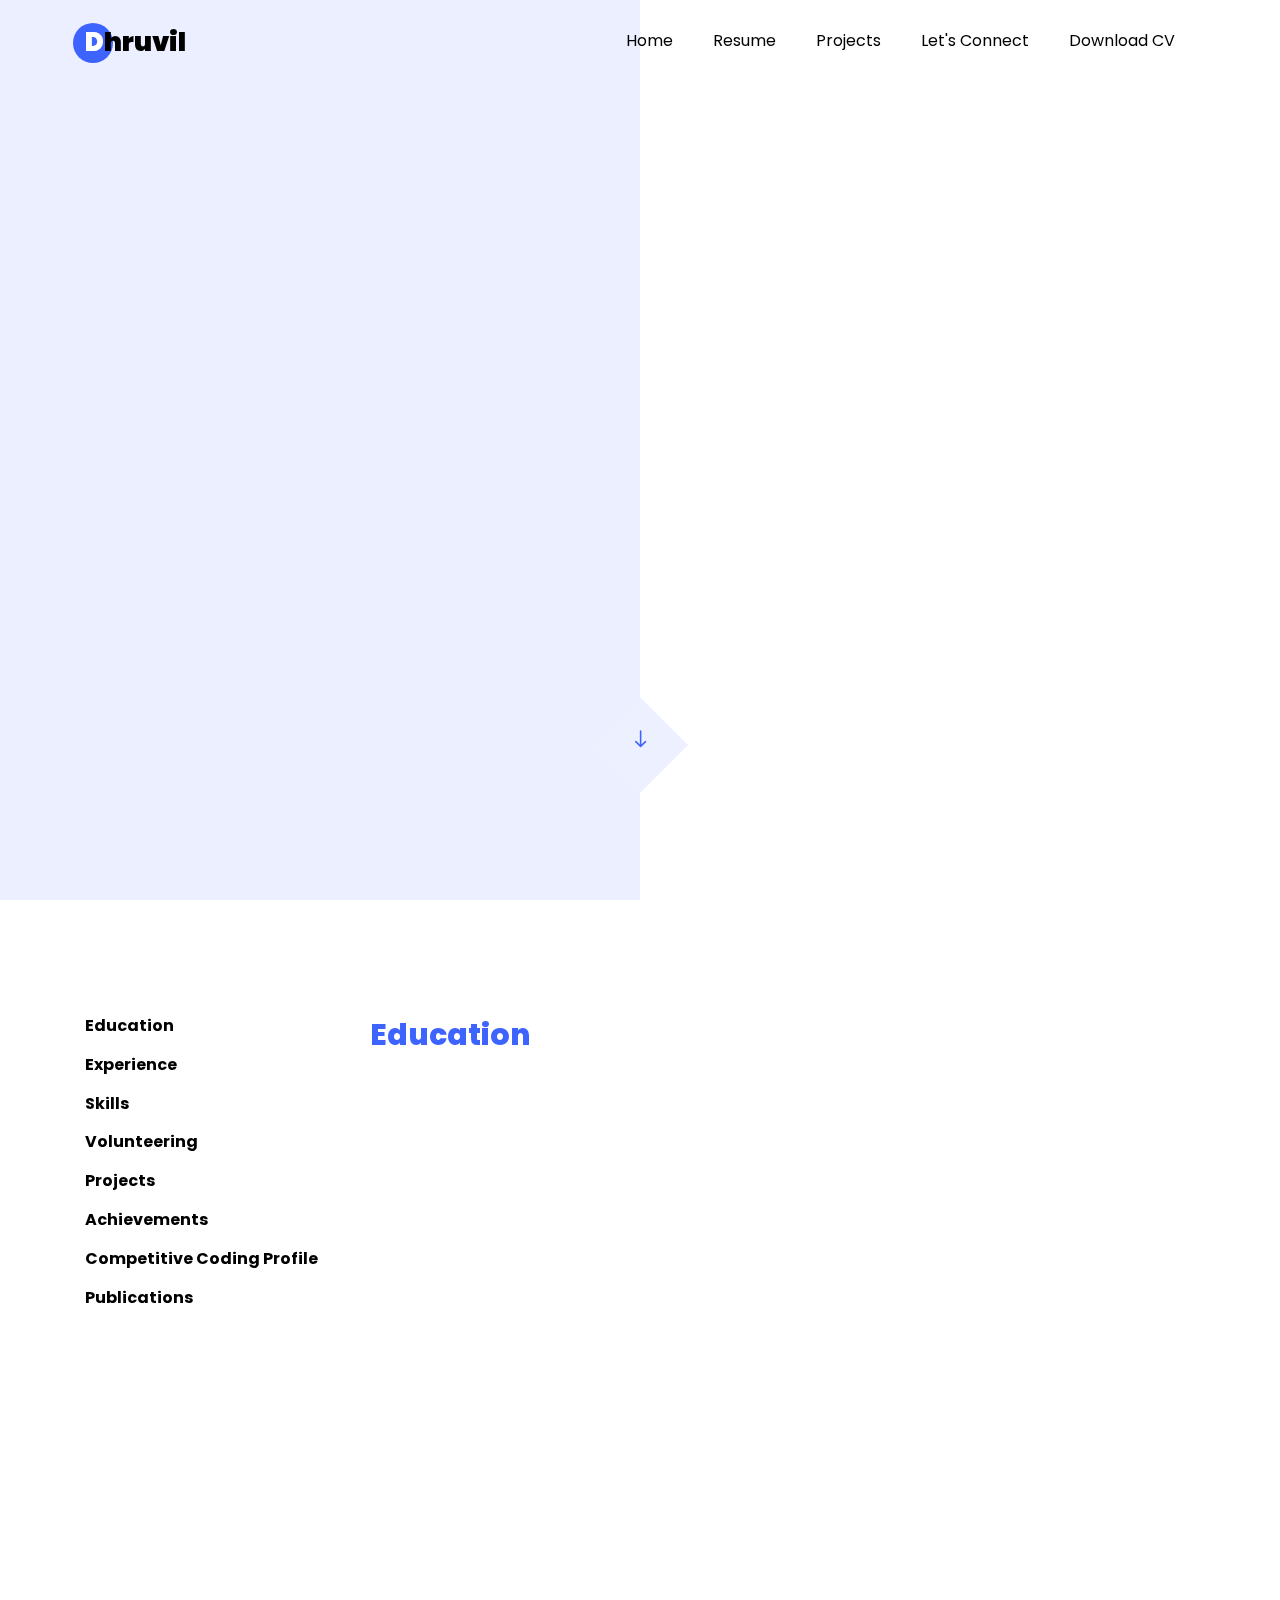
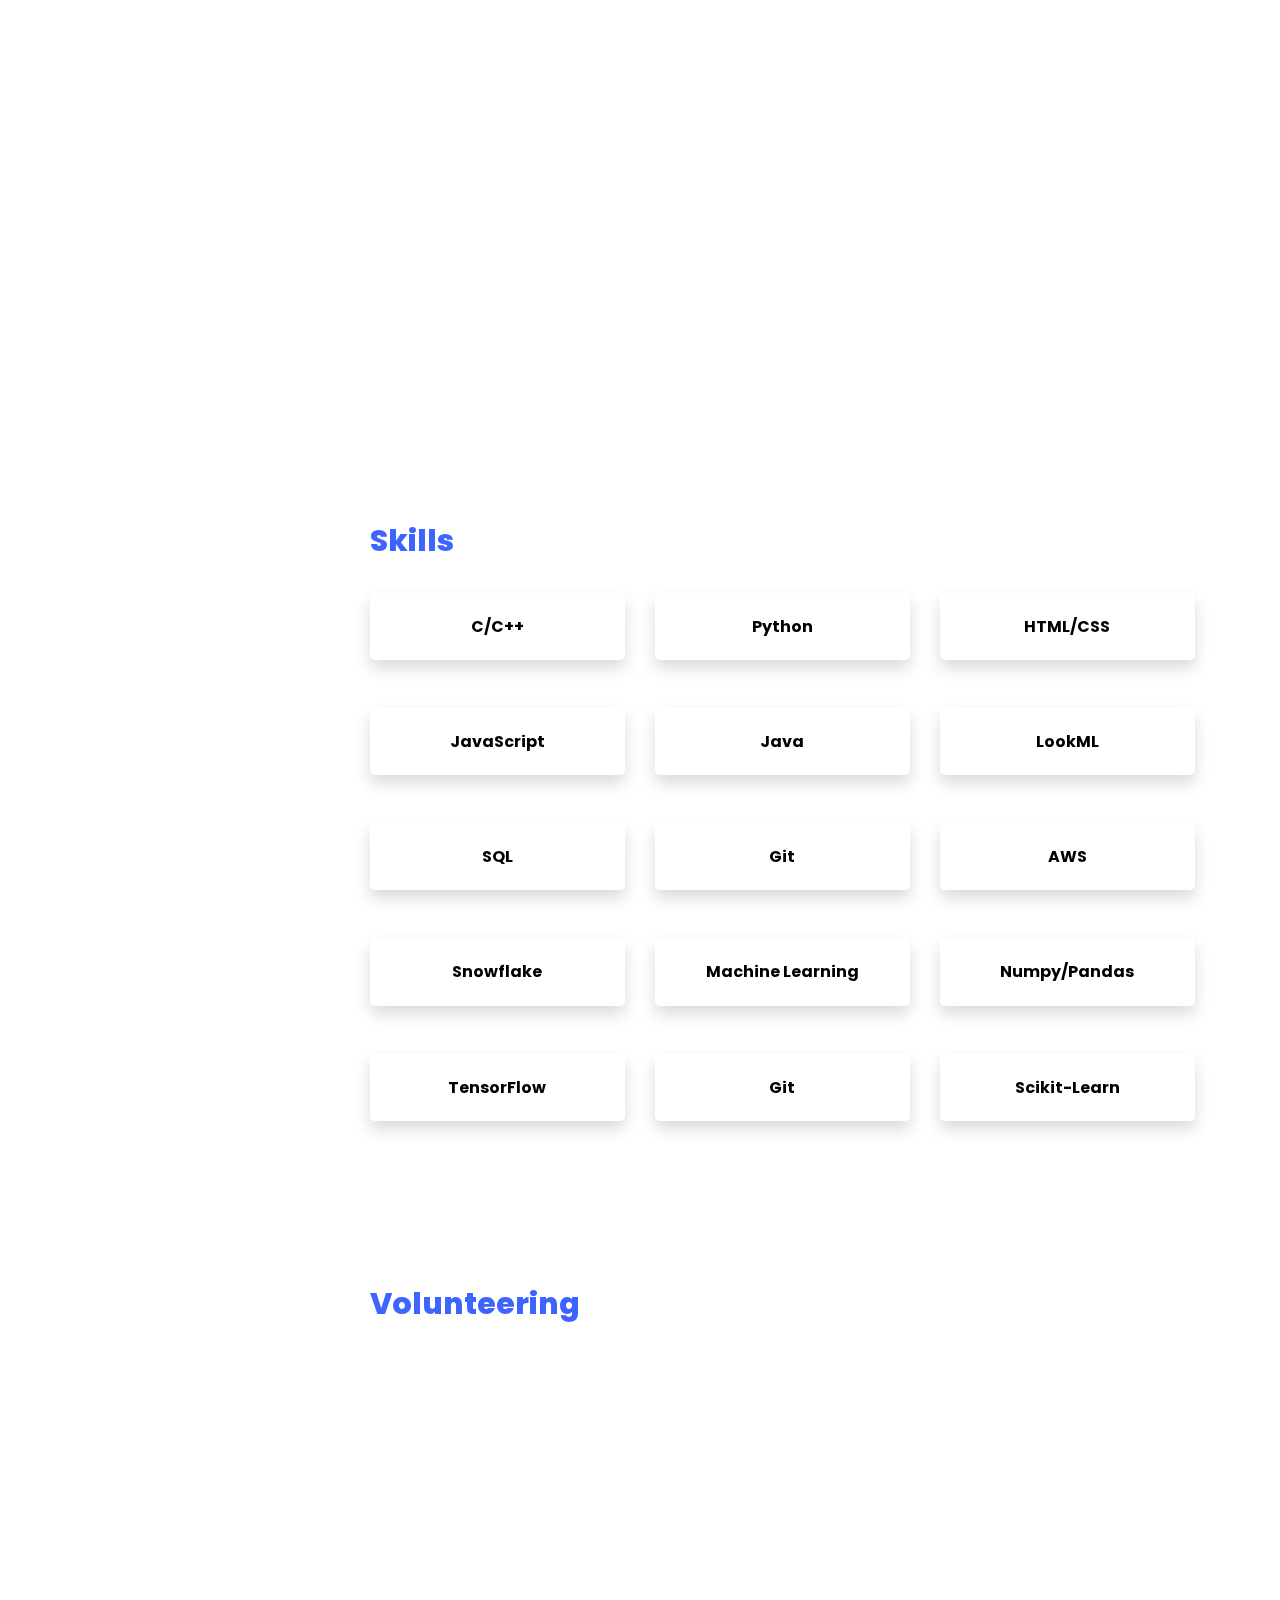
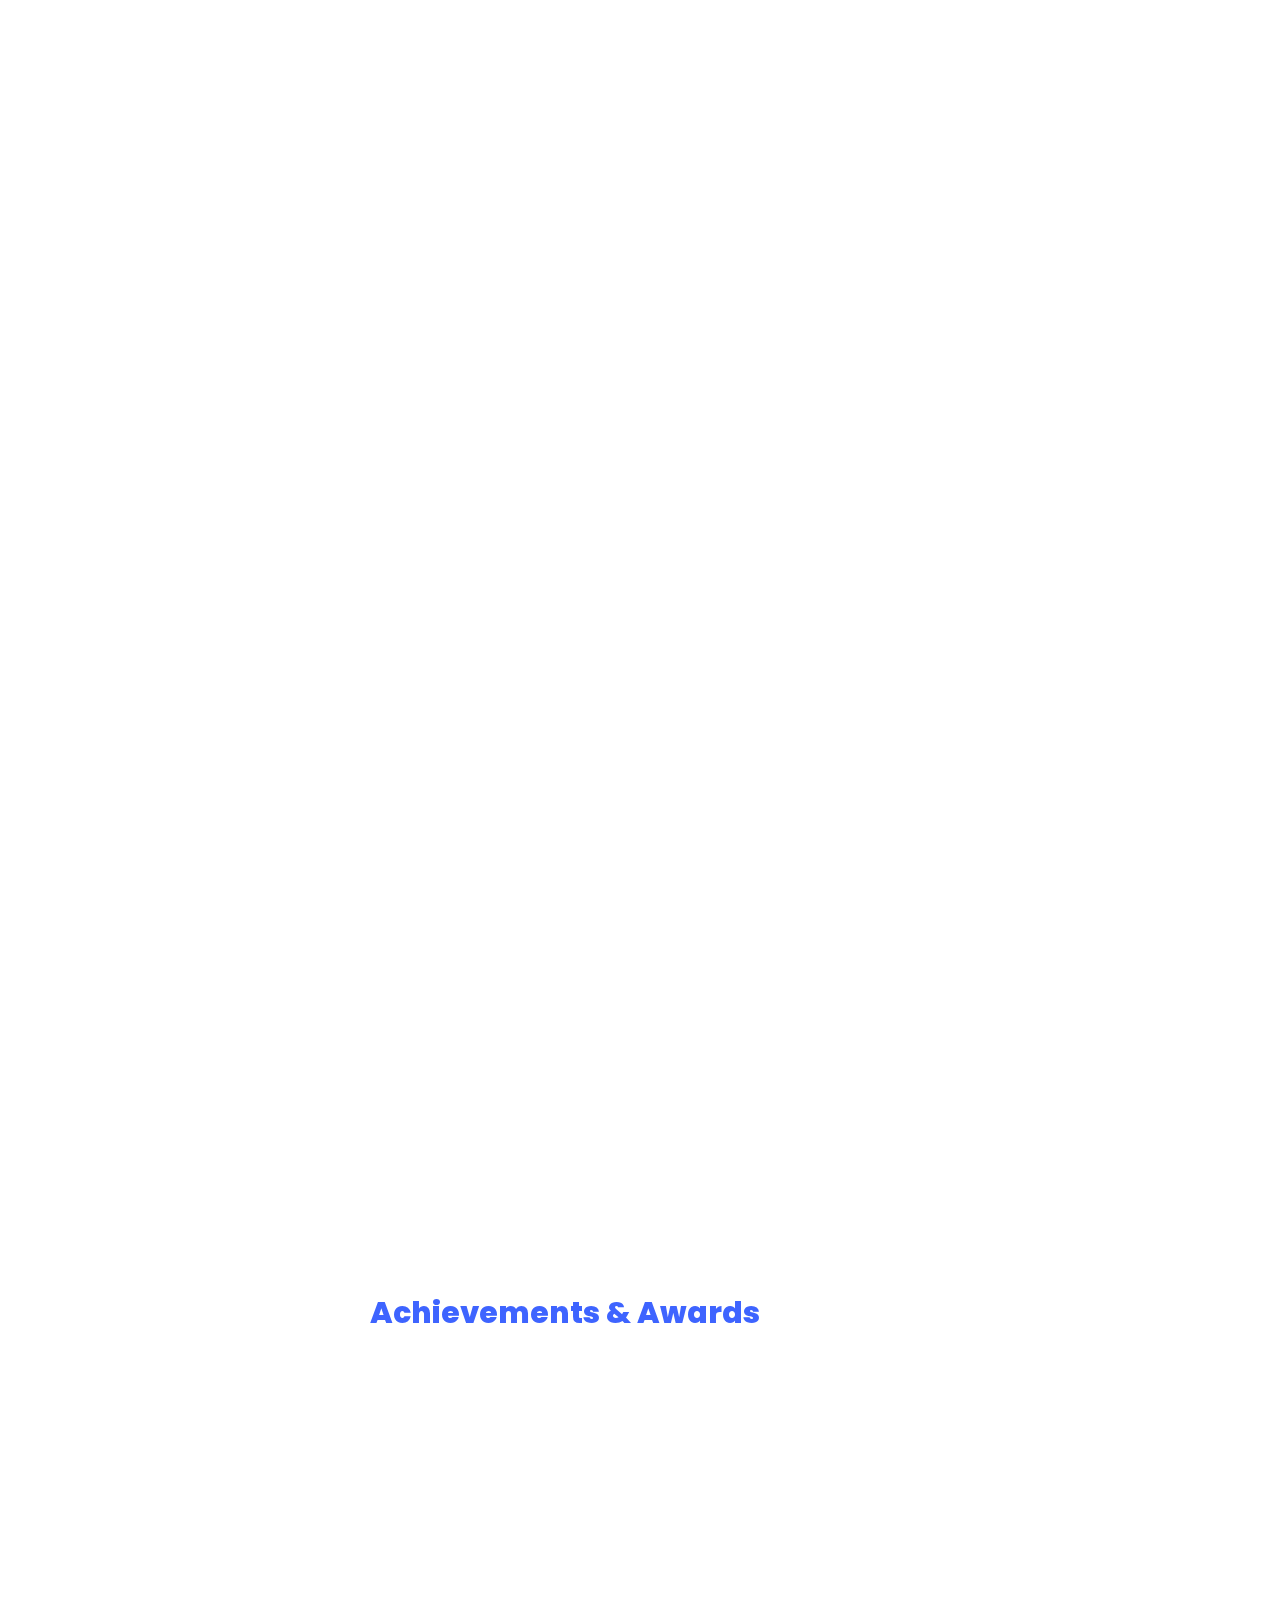
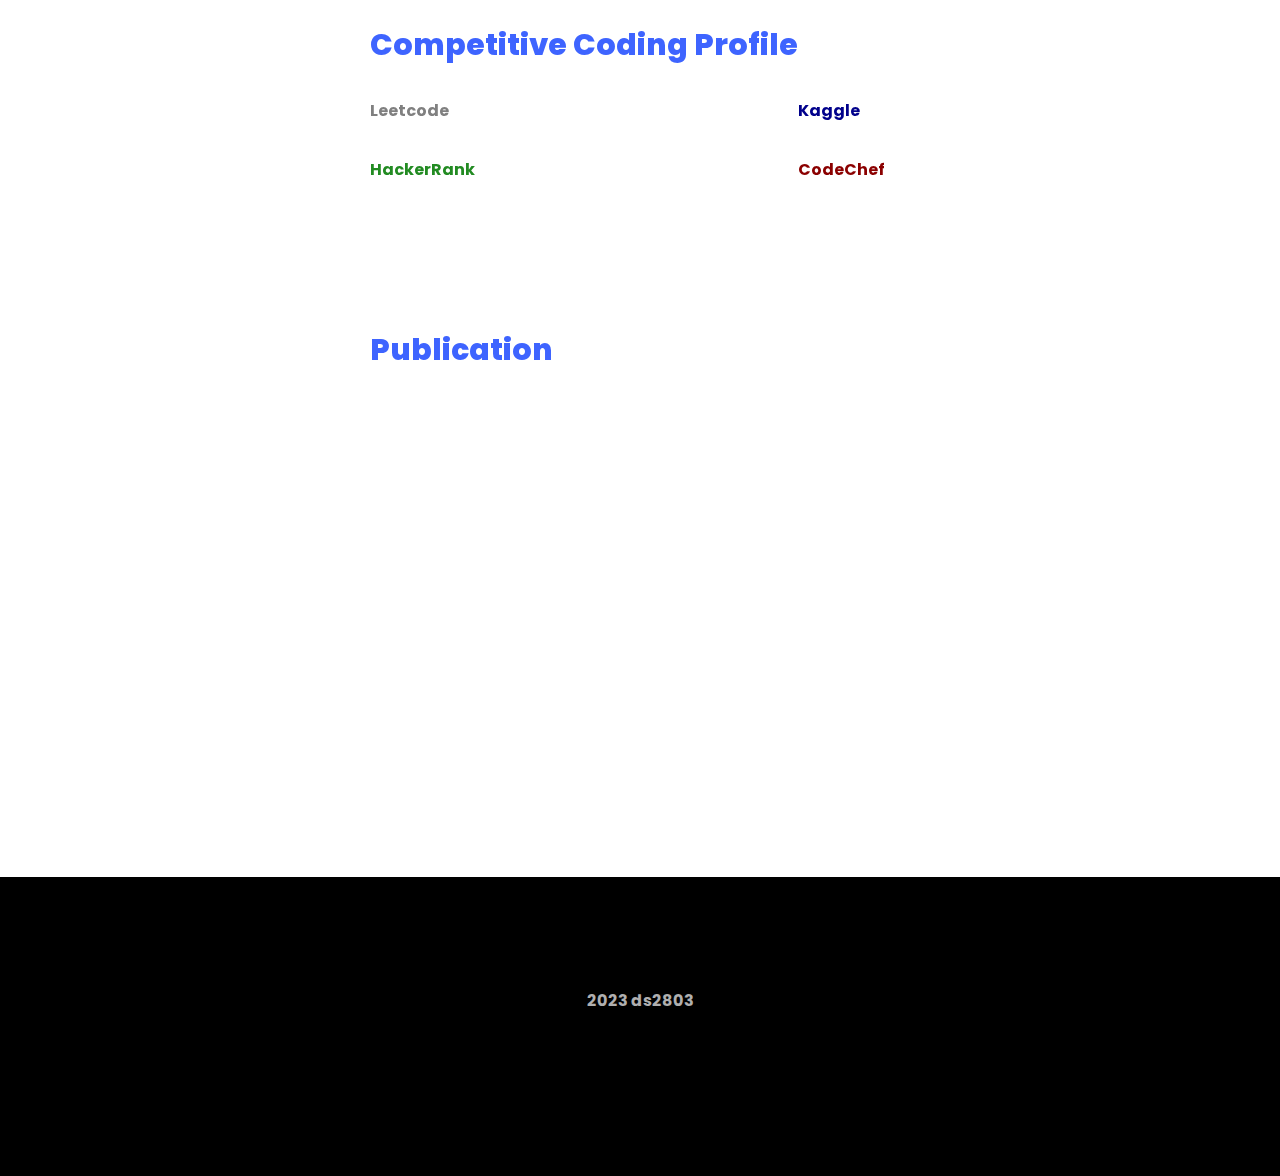
==== commit 0e3412c2: "Update index.html" ====
--- a/index.html
+++ b/index.html
@@ -590,7 +590,7 @@
                                                     target="_blank"><span class="icon-linkedin"></span></a></li>
                     </ul>
                     <strong>
-                        <center><a href="https://github.com/d-s-2803/PortFolio" target="_blank"> 2022 ds2803</a>
+                        <center><a href="https://github.com/d-s-2803/PortFolio" target="_blank"> 2023 ds2803</a>
                         </center>
                     </strong>
                 </div>
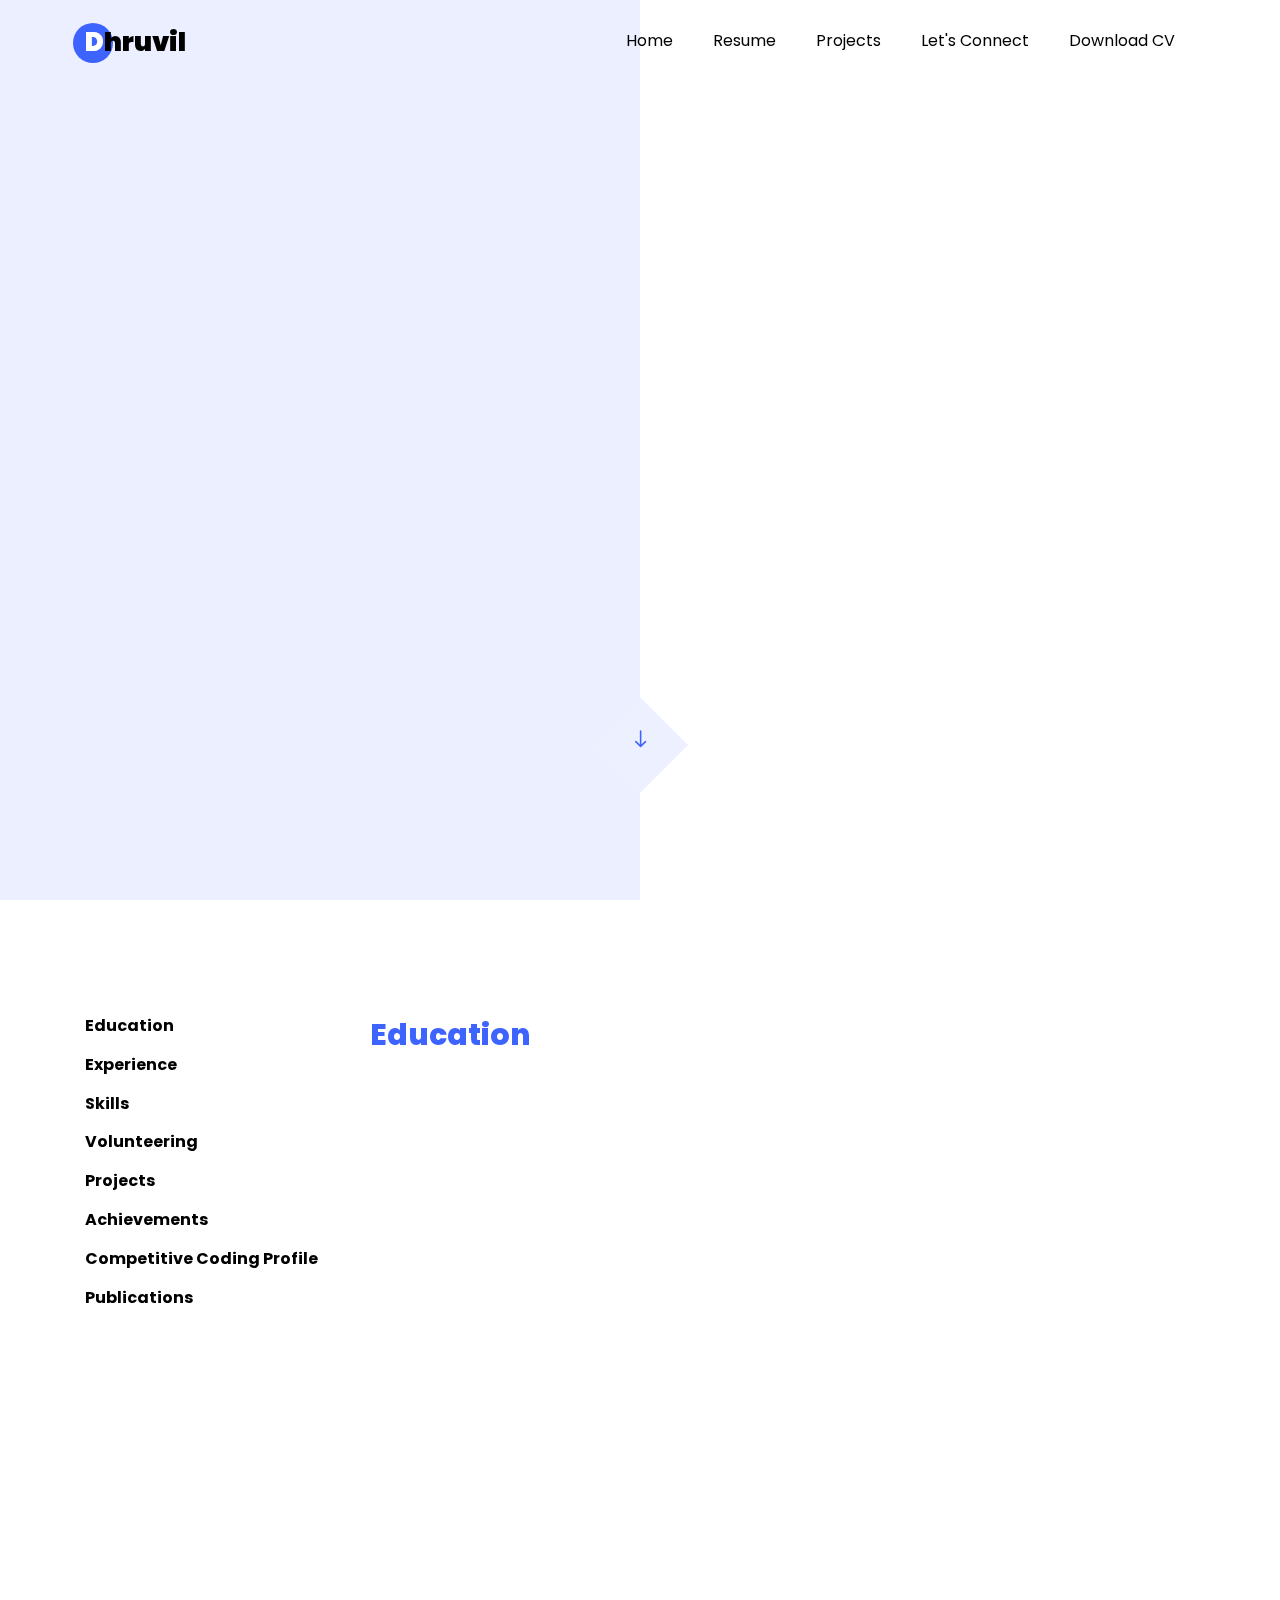
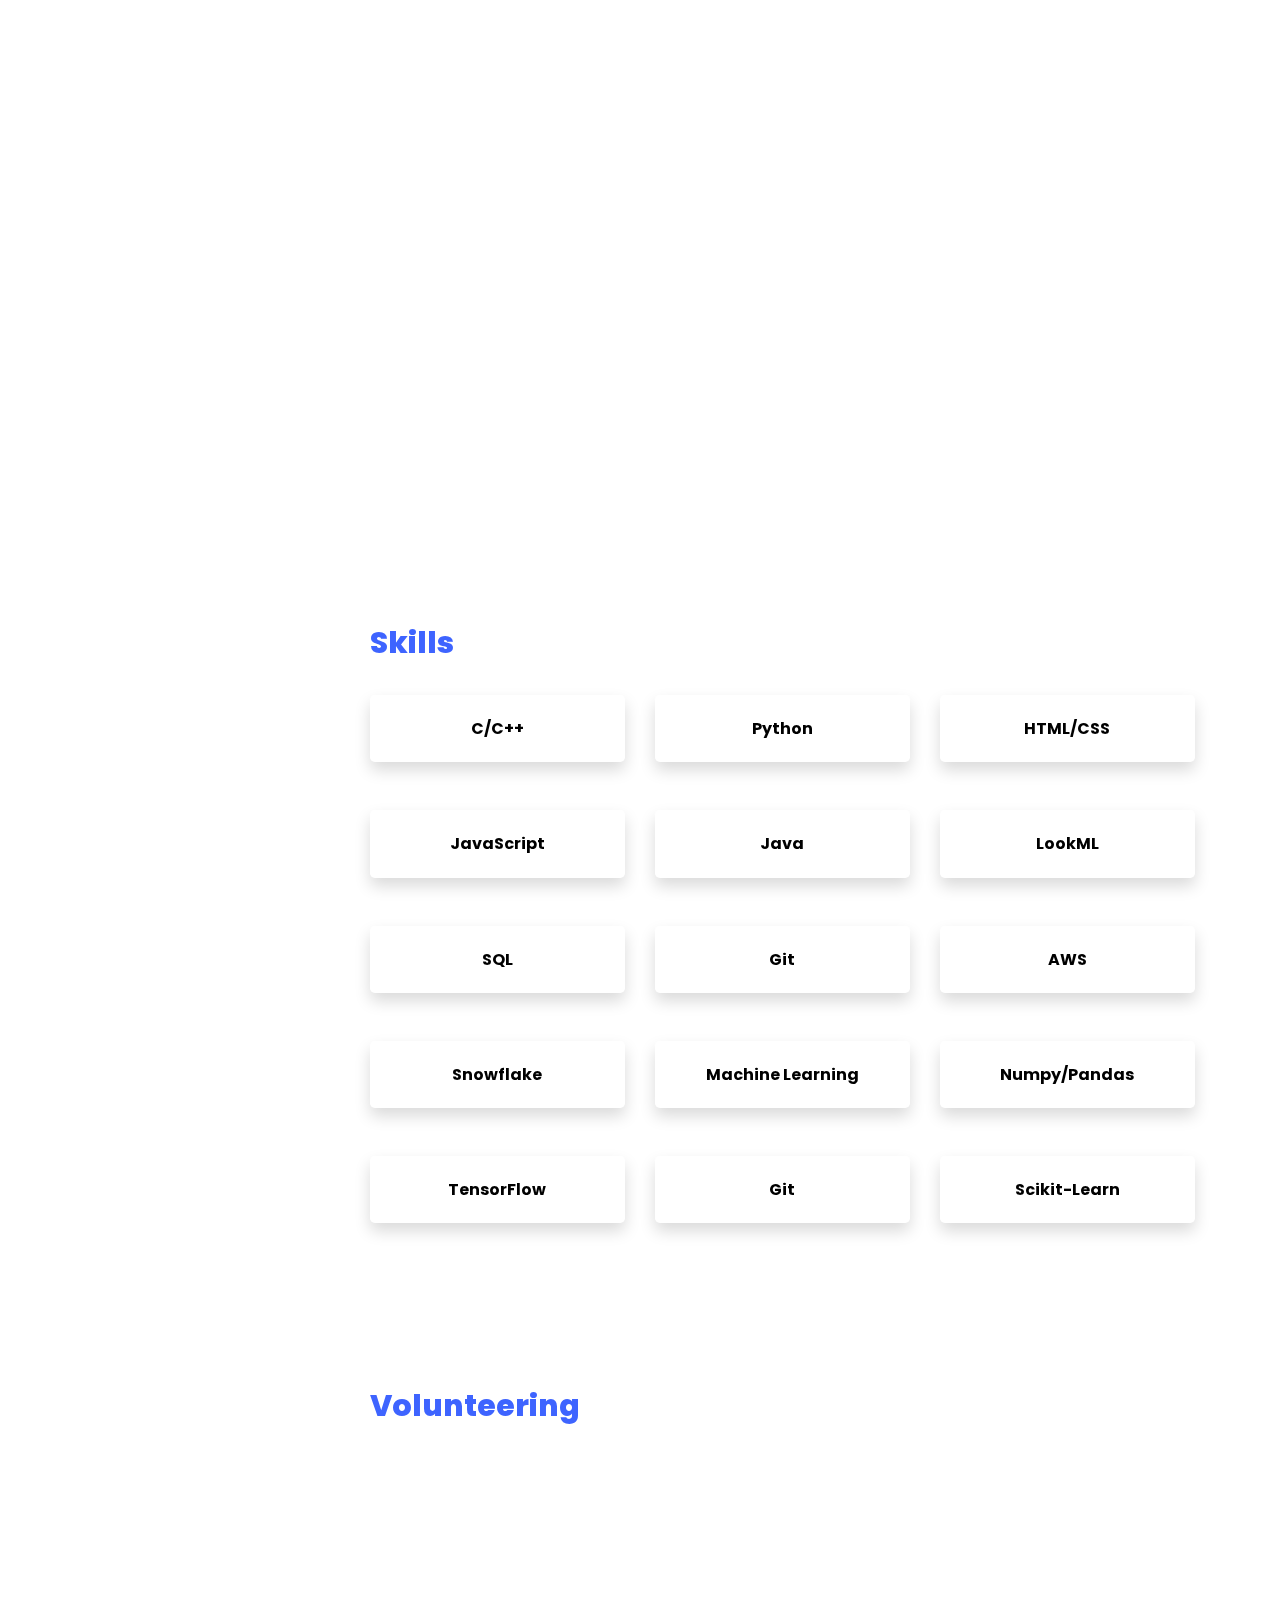
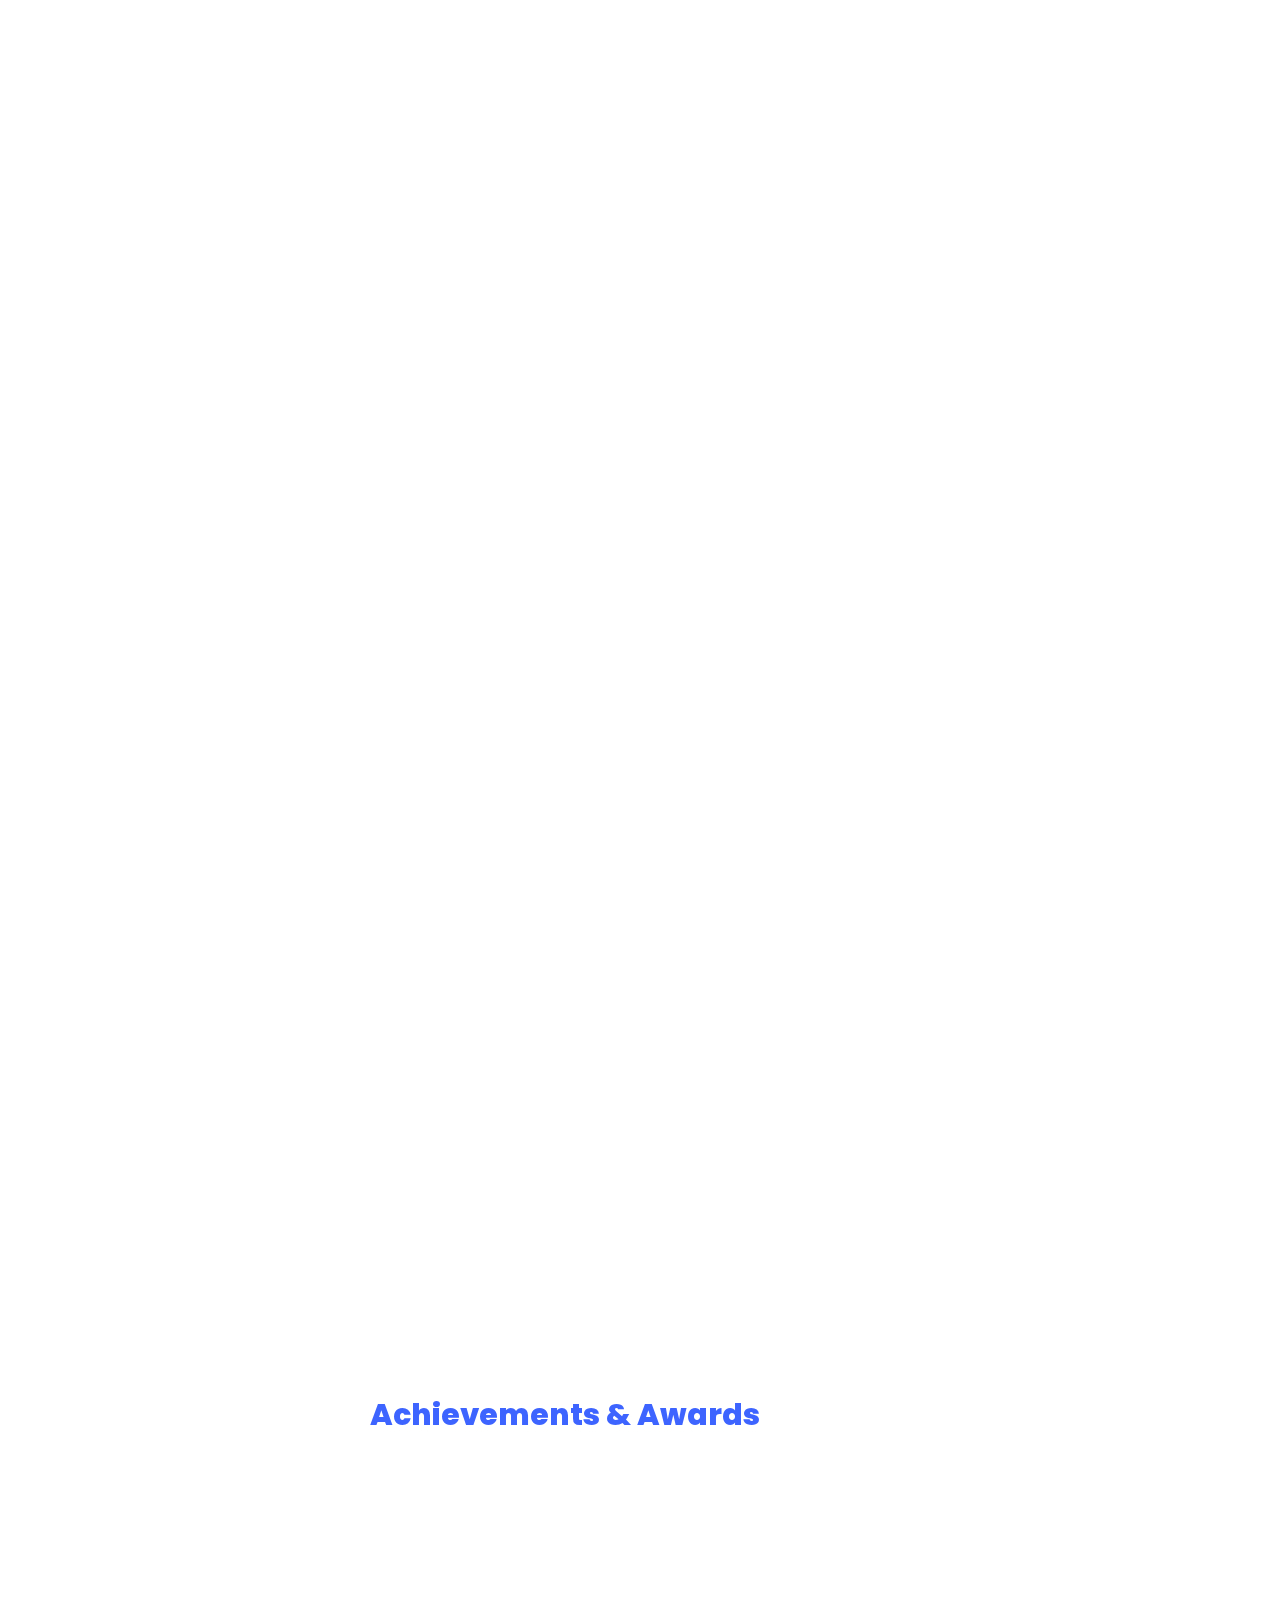
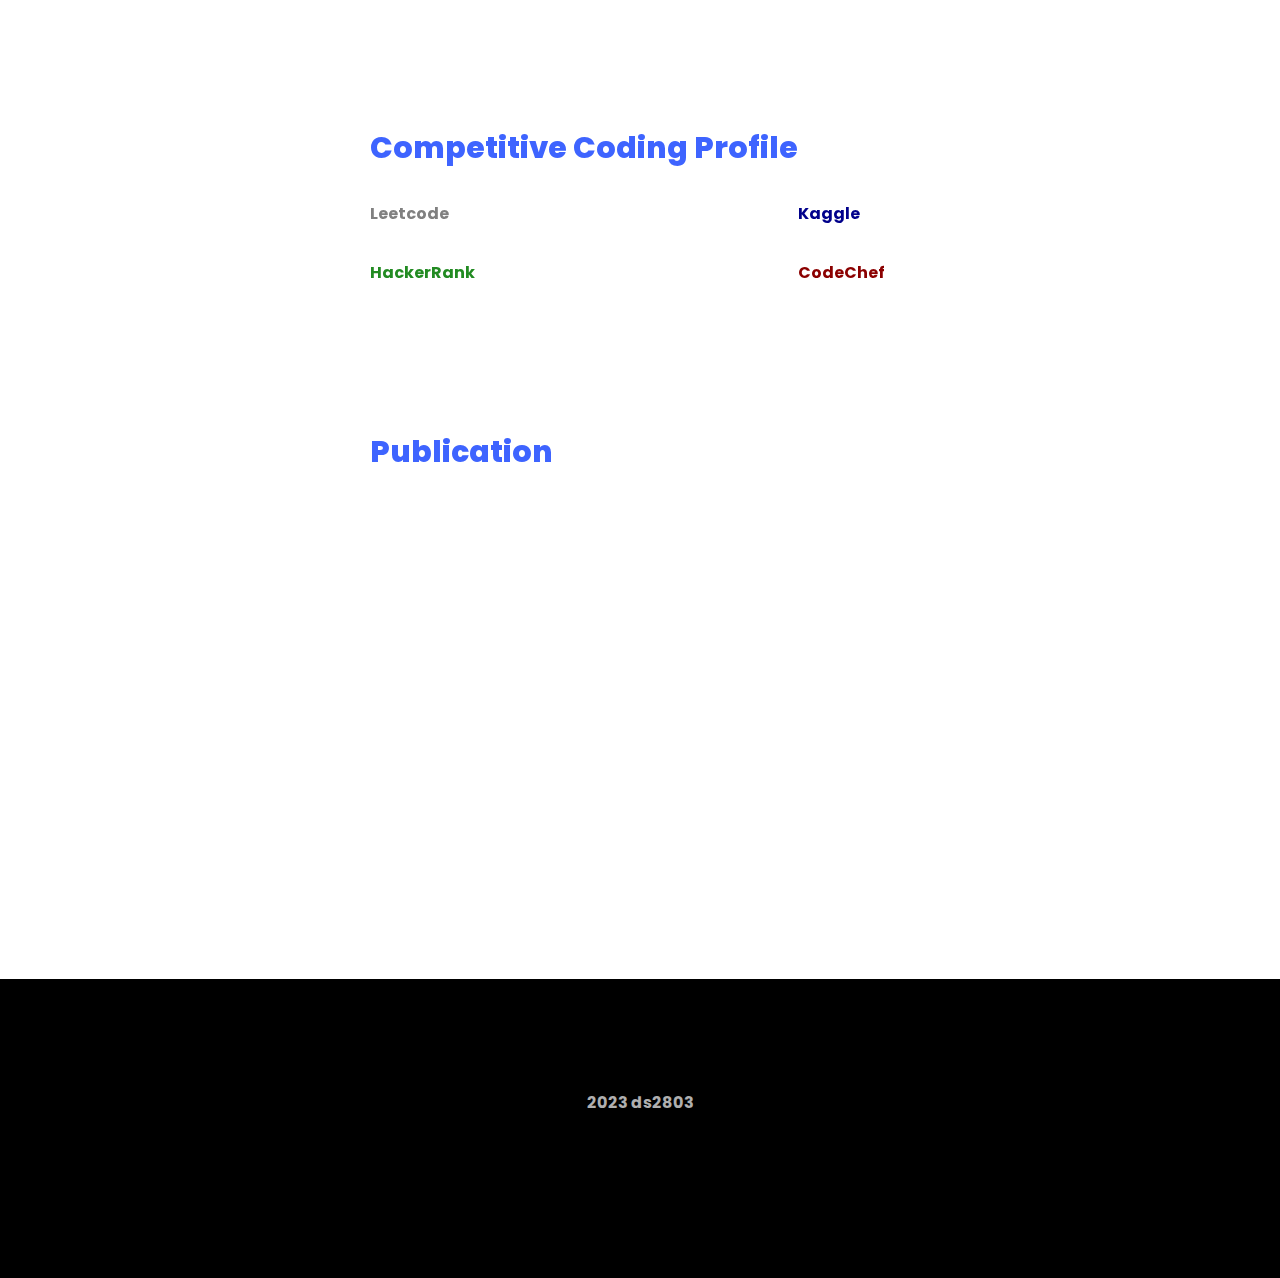
==== commit 12e2c5bc: "Update index.html" ====
--- a/index.html
+++ b/index.html
@@ -170,6 +170,7 @@
                                 <li><p>Create models, and views in Looker. Helping to boost self-service by enhancing Integral Platform, a client-facing
                                     reporting solution. Making the Enterprise Reporting Service offer data insights</p></li>
                                 <li><p>Developed a number of innovative projects through company hackathons centered on developer efficiency</p></li>
+                                <li><p>Implemented successful migration of REST API to gRPC, leveraging advanced communication protocol for improved efficiency, enhanced scalability, and seamless integration with microservices architecture</p></li>
                             </ul>
                         </div>
                     </div>
